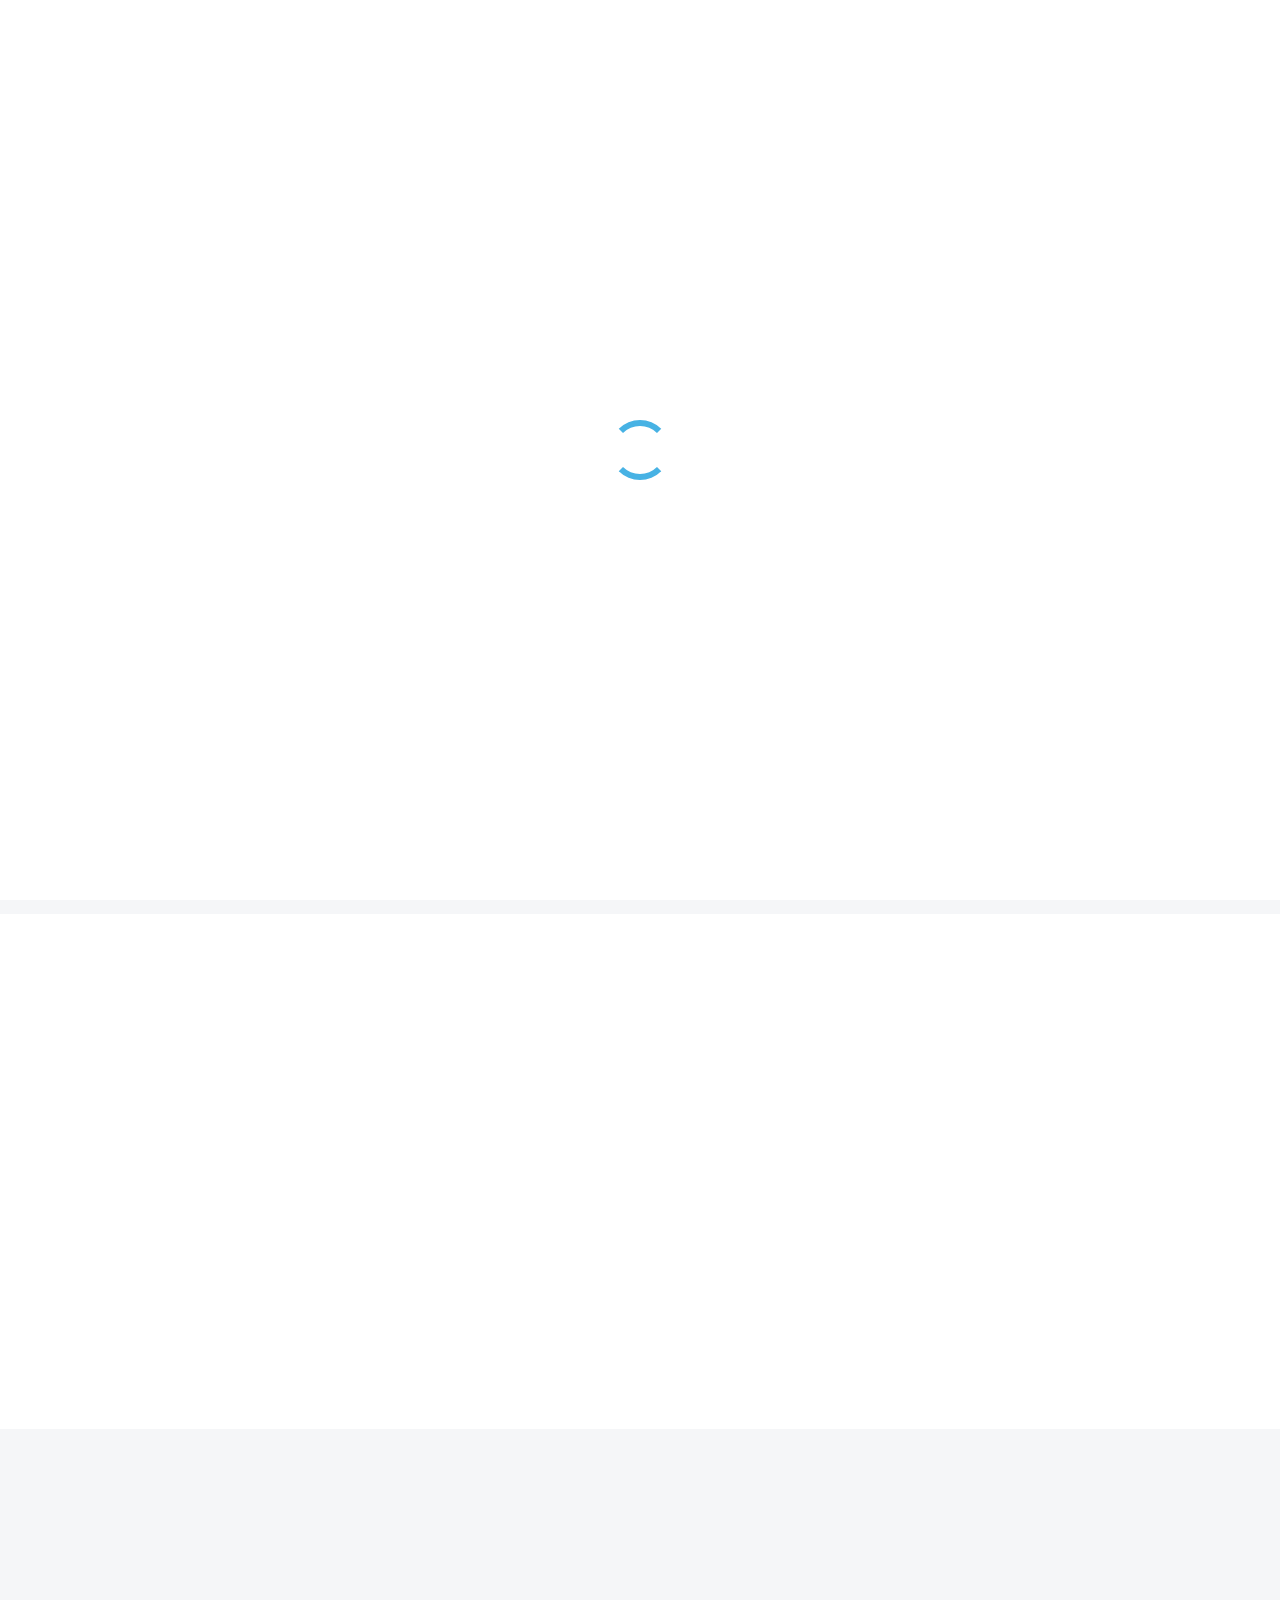
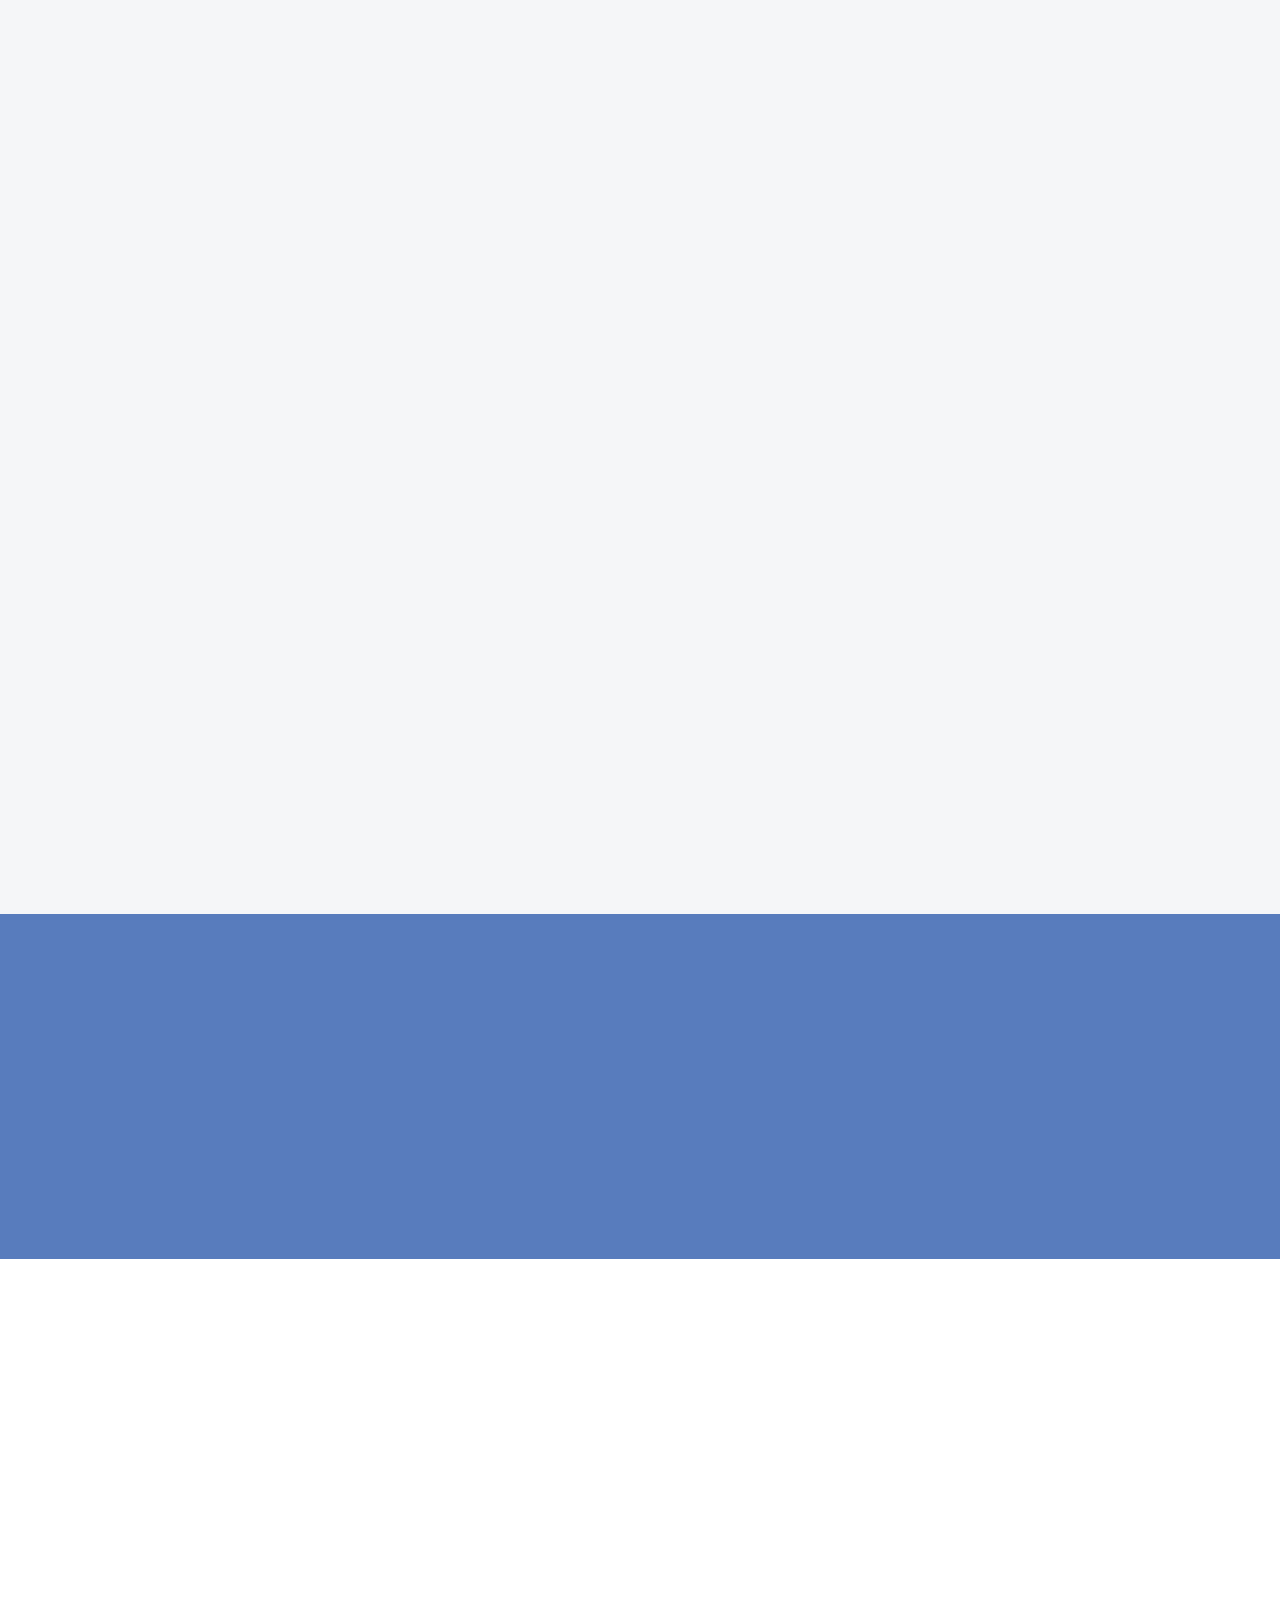
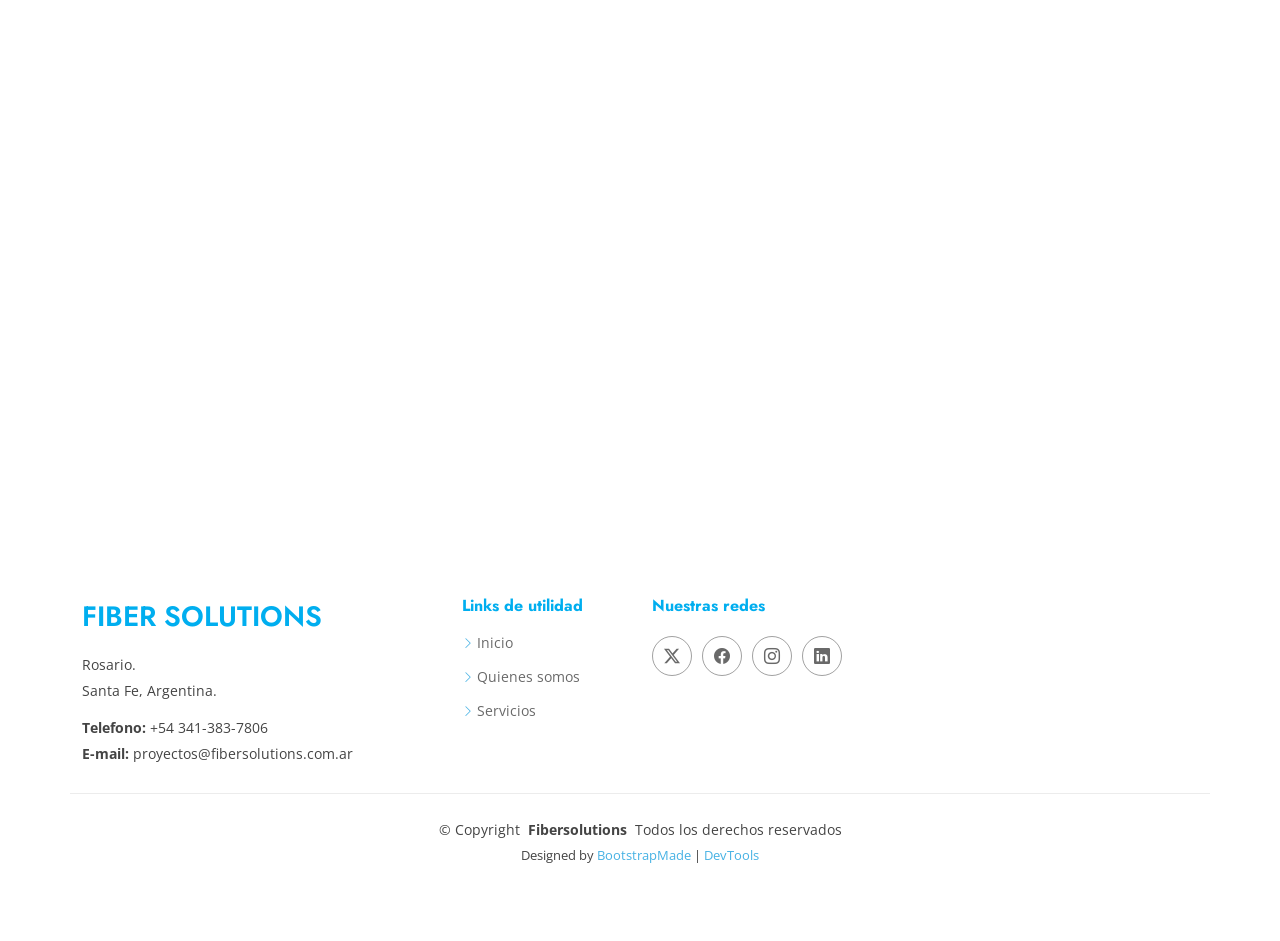
==== Arsha/index.html @ 44e08fc5 "Primer commit: Estructura base y home" ====
<!DOCTYPE html>
<html lang="en">

<head>
  <meta charset="utf-8">
  <meta content="width=device-width, initial-scale=1.0" name="viewport">
  <title>Index - Arsha Bootstrap Template</title>
  <meta name="description" content="">
  <meta name="keywords" content="">

  <!-- Favicons -->
  <link href="assets/img/favicon.png" rel="icon">
  <link href="assets/img/apple-touch-icon.png" rel="apple-touch-icon">

  <!-- Fonts -->
  <link href="https://fonts.googleapis.com" rel="preconnect">
  <link href="https://fonts.gstatic.com" rel="preconnect" crossorigin>
  <link href="https://fonts.googleapis.com/css2?family=Open+Sans:ital,wght@0,300;0,400;0,500;0,600;0,700;0,800;1,300;1,400;1,500;1,600;1,700;1,800&family=Poppins:ital,wght@0,100;0,200;0,300;0,400;0,500;0,600;0,700;0,800;0,900;1,100;1,200;1,300;1,400;1,500;1,600;1,700;1,800;1,900&family=Jost:ital,wght@0,100;0,200;0,300;0,400;0,500;0,600;0,700;0,800;0,900;1,100;1,200;1,300;1,400;1,500;1,600;1,700;1,800;1,900&display=swap" rel="stylesheet">

  <!-- Vendor CSS Files -->
  <link href="assets/vendor/bootstrap/css/bootstrap.min.css" rel="stylesheet">
  <link href="assets/vendor/bootstrap-icons/bootstrap-icons.css" rel="stylesheet">
  <link href="assets/vendor/aos/aos.css" rel="stylesheet">
  <link href="assets/vendor/glightbox/css/glightbox.min.css" rel="stylesheet">
  <link href="assets/vendor/swiper/swiper-bundle.min.css" rel="stylesheet">

  <!-- Main CSS File -->
  <link href="assets/css/main.css" rel="stylesheet">

  <!-- =======================================================
  * Template Name: Arsha
  * Template URL: https://bootstrapmade.com/arsha-free-bootstrap-html-template-corporate/
  * Updated: Feb 22 2025 with Bootstrap v5.3.3
  * Author: BootstrapMade.com
  * License: https://bootstrapmade.com/license/
  ======================================================== -->
</head>

<body class="index-page">

  <header id="header" class="header d-flex align-items-center fixed-top">
    <div class="container-fluid container-xl position-relative d-flex align-items-center">

      <a href="index.html" class="logo d-flex align-items-center me-auto">
        <!-- Uncomment the line below if you also wish to use an image logo -->
        <img src="assets/img/logo.png" alt=""> 
        <h1 class="sitename">Fiber Solutions</h1>
      </a>

      <nav id="navmenu" class="navmenu">
        <ul>
          <li><a href="#hero" class="active">Inicio</a></li>
          <li><a href="#about">Nosotros</a></li>
          <li><a href="#services">Servicios</a></li>
          <li><a href="proyectos.html">Proyectos</a></li>
          <!-- <li><a href="#team">Team</a></li>
          <li><a href="#pricing">Pricing</a></li>
          <li><a href="blog.html">Blog</a></li>
          <li class="dropdown"><a href="#"><span>Dropdown</span> <i class="bi bi-chevron-down toggle-dropdown"></i></a>
            <ul>
              <li><a href="#">Dropdown 1</a></li>
              <li class="dropdown"><a href="#"><span>Deep Dropdown</span> <i class="bi bi-chevron-down toggle-dropdown"></i></a>
                <ul>
                  <li><a href="#">Deep Dropdown 1</a></li>
                  <li><a href="#">Deep Dropdown 2</a></li>
                  <li><a href="#">Deep Dropdown 3</a></li>
                  <li><a href="#">Deep Dropdown 4</a></li>
                  <li><a href="#">Deep Dropdown 5</a></li>
                </ul>
              </li>
              <li><a href="#">Dropdown 2</a></li>
              <li><a href="#">Dropdown 3</a></li>
              <li><a href="#">Dropdown 4</a></li>
            </ul>
          </li> -->
          <!-- <li><a href="#contact">Contacto</a></li> -->
        </ul>
        <i class="mobile-nav-toggle d-xl-none bi bi-list"></i>
      </nav>

      <a class="btn-getstarted" href="#contact">Contacto</a>

    </div>
  </header>

  <main class="main">

    <!-- Hero Section -->
    <section id="hero" class="hero section dark-background">

      <div class="container">
        <div class="row gy-4">
          <div class="col-lg-6 order-2 order-lg-1 d-flex flex-column justify-content-center" data-aos="zoom-out">
            <h1>Especialistas en fibra óptica</h1>
            <p>Soluciones integrales en FTTH</p>
            <div class="d-flex">
              <a href="#about" class="btn-get-started">+Info</a>
              <a href="https://www.youtube.com/watch?v=Y7f98aduVJ8" class="glightbox btn-watch-video d-flex align-items-center"><i class="bi bi-play-circle"></i><span>Watch Video</span></a>
            </div>
          </div>
          <div class="col-lg-6 order-1 order-lg-2 hero-img" data-aos="zoom-out" data-aos-delay="200">
            <img src="assets/img/Diseño sin título (1).png" class="img-fluid animated" alt="">
          </div>
        </div>
      </div>

    </section><!-- /Hero Section -->

    <!-- Clients Section -->
    <section id="clients" class="clients section light-background">

      <div class="container" data-aos="zoom-in">

        <div class="swiper init-swiper">
          <script type="application/json" class="swiper-config">
            {
              "loop": true,
              "speed": 600,
              "autoplay": {
                "delay": 5000
              },
              "slidesPerView": "auto",
              "pagination": {
                "el": ".swiper-pagination",
                "type": "bullets",
                "clickable": true
              },
              "breakpoints": {
                "320": {
                  "slidesPerView": 2,
                  "spaceBetween": 40
                },
                "480": {
                  "slidesPerView": 3,
                  "spaceBetween": 60
                },
                "640": {
                  "slidesPerView": 4,
                  "spaceBetween": 80
                },
                "992": {
                  "slidesPerView": 5,
                  "spaceBetween": 120
                },
                "1200": {
                  "slidesPerView": 6,
                  "spaceBetween": 120
                }
              }
            }
          </script>
          <div class="swiper-wrapper align-items-center">
            <div class="swiper-slide"><img src="assets/img/clients/clients-1.webp" class="img-fluid" alt=""></div>
            <div class="swiper-slide"><img src="assets/img/clients/clients-2.webp" class="img-fluid" alt=""></div>
            <div class="swiper-slide"><img src="assets/img/clients/clients-3.webp" class="img-fluid" alt=""></div>
            <div class="swiper-slide"><img src="assets/img/clients/clients-4.webp" class="img-fluid" alt=""></div>
            <div class="swiper-slide"><img src="assets/img/clients/clients-5.webp" class="img-fluid" alt=""></div>
            <div class="swiper-slide"><img src="assets/img/clients/clients-6.webp" class="img-fluid" alt=""></div>
            <div class="swiper-slide"><img src="assets/img/clients/clients-7.webp" class="img-fluid" alt=""></div>
            <div class="swiper-slide"><img src="assets/img/clients/clients-8.webp" class="img-fluid" alt=""></div>
          </div>
        </div>

      </div>

    </section><!-- /Clients Section -->

    <!-- About Section -->
    <section id="about" class="about section">

      <!-- Section Title -->
      <div class="container section-title" data-aos="fade-up">
        <h2>Nosotros</h2>
      </div><!-- End Section Title -->

      <div class="container">

        <div class="row gy-4">

          <div class="col-lg-6 content" data-aos="fade-up" data-aos-delay="100">
            <p>
             En Fiber Solutions somos especialistas en el despliegue de redes de fibra óptica de última generación. Proveemos y despleguegamos en planta interna como tambien en la externa para lograr una infraestructura de telecomunicaciones  centralizada, escalable y lista para operar. 
            </p>
            <ul>
              <li><i class="bi bi-check2-circle"></i> <span>Entregas con conectividad desde el día cero.</span></li>
              <li><i class="bi bi-check2-circle"></i> <span>Calidad, estetica y compromiso.</span></li>
              <li><i class="bi bi-check2-circle"></i> <span>Sin intervenciones invasivas.</span></li>
            </ul>
          </div>

          <div class="col-lg-6" data-aos="fade-up" data-aos-delay="200">
            <p> Realizamos tendidos de fibra, CTOS, ODF, empalmes de fibra, mediciones  y certificaciones</p>
            <a href="#" class="read-more"><span>Read More</span><i class="bi bi-arrow-right"></i></a>
          </div>

        </div>

      </div>

    </section><!-- /About Section -->

    <!-- Why Us Section -->
    <section id="why-us" class="section why-us light-background" data-builder="section">

      <div class="container-fluid">

        <div class="row gy-4">

          <div class="col-lg-7 d-flex flex-column justify-content-center order-2 order-lg-1">

            <div class="content px-xl-5" data-aos="fade-up" data-aos-delay="100">
              <h3><span>¿Por qué nosotros?</span><strong> ¿Why Us?</strong></h3>
              <p>
                
              </p>
            </div>

            <div class="faq-container px-xl-5" data-aos="fade-up" data-aos-delay="200">

              <div class="faq-item faq-active">

                <h3><span>01</span>Edificios "Smart Ready" desde el día cero.</h3>
                <div class="faq-content">
                  <p>Valorizamos el desarrollo inmobiliario al entregar una infraestructura lista para una conexión  simétrica de alta velocidad. Entregamos la propiedad lista para operar, evitando que la conexión con los proveedores de internet no sea invasiva para el mobiliario.</p>
                </div>
                <i class="faq-toggle bi bi-chevron-right"></i>
              </div><!-- End Faq item-->

              <div class="faq-item">
                <h3><span>02</span> Integridad estructural y despliegue limpio.</h3>
                <div class="faq-content">
                  <p>Protegemos la inversión de su obra entregando una red de fibra óptima y sin cables expuestos. Centralizamos la conectividad para que cada sector, lote o unidad reciba servicio de alta velocidad sin tener que sacrificar la estética ni la seguridad del entorno con tendidos precarios.</p>
                </div>
                <i class="faq-toggle bi bi-chevron-right"></i>
              </div><!-- End Faq item-->

              <div class="faq-item">
                <h3><span>03</span> Certificación técnica</h3>
                <div class="faq-content">
                  <p>Entregamos la red validada. Realizamos la lecturas con OTDR y medidores de potencia óptica en cada puerto para garantizar el correcto funcionamiento. Entregamos carpeta técnica con valores y esquema de red.</p>
                </div>
                <i class="faq-toggle bi bi-chevron-right"></i>
              </div><!-- End Faq item-->

            </div>

          </div>

          <div class="col-lg-5 order-1 order-lg-2 why-us-img">
            <img src="assets/img/logo.png" class="img-fluid animated" alt="" data-aos="zoom-out" data-aos-delay="200">
          </div>
        </div>

      </div>

    </section>

    
    <!-- <section id="skills" class="skills section">

      <div class="container" data-aos="fade-up" data-aos-delay="100">

        <div class="row">

          <div class="col-lg-6 d-flex align-items-center">
            <img src="assets/img/illustration/illustration-10.webp" class="img-fluid" alt="">
          </div>

          <div class="col-lg-6 pt-4 pt-lg-0 content">

            <h3>Voluptatem dignissimos provident quasi corporis voluptas</h3>
            <p class="fst-italic">
              Lorem ipsum dolor sit amet, consectetur adipiscing elit, sed do eiusmod tempor incididunt ut labore et dolore magna aliqua.
            </p>

            <div class="skills-content skills-animation">

              <div class="progress">
                <span class="skill"><span>HTML</span> <i class="val">100%</i></span>
                <div class="progress-bar-wrap">
                  <div class="progress-bar" role="progressbar" aria-valuenow="100" aria-valuemin="0" aria-valuemax="100"></div>
                </div>
              </div>

              <div class="progress">
                <span class="skill"><span>CSS</span> <i class="val">90%</i></span>
                <div class="progress-bar-wrap">
                  <div class="progress-bar" role="progressbar" aria-valuenow="90" aria-valuemin="0" aria-valuemax="100"></div>
                </div>
              </div>

              <div class="progress">
                <span class="skill"><span>JavaScript</span> <i class="val">75%</i></span>
                <div class="progress-bar-wrap">
                  <div class="progress-bar" role="progressbar" aria-valuenow="75" aria-valuemin="0" aria-valuemax="100"></div>
                </div>
              </div>

              <div class="progress">
                <span class="skill"><span>Photoshop</span> <i class="val">55%</i></span>
                <div class="progress-bar-wrap">
                  <div class="progress-bar" role="progressbar" aria-valuenow="55" aria-valuemin="0" aria-valuemax="100"></div>
                </div>
              </div> 

            </div>

          </div>
        </div>

      </div>

    </section>/Skills Section -->

    <!-- Services Section -->
    <section id="services" class="services section light-background">

      <!-- Section Title -->
      <div class="container section-title" data-aos="fade-up">
        <h2>Servicios</h2>
        <p>Soluciones integrales de conectividad y redes ópticas para proyectos residenciales, corporativos e industriales.</p>
      </div><!-- End Section Title -->

      <div class="container">

        <div class="row gy-4">

          <div class="col-xl-3 col-md-6 d-flex" data-aos="fade-up" data-aos-delay="100">
            <div class="service-item position-relative">
              <div class="icon"><i class="bi bi-activity icon"></i></div>
              <h4><a href="" class="stretched-link">Despliegue FTTH Interno</a></h4>
              <p> Tendido de fibra con cables FO, monomodo o multimodo.</p>
            </div>
          </div><!-- End Service Item -->

          <div class="col-xl-3 col-md-6 d-flex" data-aos="fade-up" data-aos-delay="200">
            <div class="service-item position-relative">
              <div class="icon"><i class="bi bi-bounding-box-circles icon"></i></div>
              <h4><a href="" class="stretched-link">Montaje de Infraestructura</a></h4>
              <p> Provisión  de racks y ODF para una gestión estética y centralizada.</p>
            </div>
          </div><!-- End Service Item -->

          <div class="col-xl-3 col-md-6 d-flex" data-aos="fade-up" data-aos-delay="300">
            <div class="service-item position-relative">
              <div class="icon"><i class="bi bi-calendar4-week icon"></i></div>
              <h4><a href="" class="stretched-link">Consultoría Estratégica</a></h4>
              <p> Asesoría personalizada en fibra óptica para evitar sobrecostos y optimizar la inversión según cada proyecto.</p>
            </div>
          </div><!-- End Service Item -->

          <div class="col-xl-3 col-md-6 d-flex" data-aos="fade-up" data-aos-delay="400">
            <div class="service-item position-relative">
              <div class="icon"><i class="bi bi-broadcast icon"></i></div>
              <h4><a href="" class="stretched-link">Despliegue FO externo</a></h4>
              <p>Tendidos de fibra externos, colocacion de herrajes, intervensiones subterraneas</p>
            </div>
          </div><!-- End Service Item -->

        </div>

      </div>

    </section> 
    <!-- Work Process Section -->

    <!-- <section id="work-process" class="work-process section">

      
       <div class="container section-title" data-aos="fade-up">
        <h2>Work Process</h2>
        <p>Necessitatibus eius consequatur ex aliquid fuga eum quidem sint consectetur velit</p>
      </div>
      
      <div class="container" data-aos="fade-up" data-aos-delay="100">

        <div class="row gy-5">

          <div class="col-lg-4" data-aos="fade-up" data-aos-delay="200">
            <div class="steps-item">
              <div class="steps-image">
                <img src="assets/img/steps/steps-1.webp" alt="Step 1" class="img-fluid" loading="lazy">
              </div>
              <div class="steps-content">
                <div class="steps-number">01</div>
                <h3>Research &amp; Analysis</h3>
                <p>Nemo enim ipsam voluptatem quia voluptas sit aspernatur aut odit aut fugit, sed quia consequuntur magni dolores eos qui ratione.</p>
                <div class="steps-features">
                  <div class="feature-item">
                    <i class="bi bi-check-circle"></i>
                    <span>Market Research</span>
                  </div>
                  <div class="feature-item">
                    <i class="bi bi-check-circle"></i>
                    <span>Data Analysis</span>
                  </div>
                  <div class="feature-item">
                    <i class="bi bi-check-circle"></i>
                    <span>User Feedback</span>
                  </div>
                </div>
              </div>
            </div>
          </div>

          <div class="col-lg-4" data-aos="fade-up" data-aos-delay="300">
            <div class="steps-item">
              <div class="steps-image">
                <img src="assets/img/steps/steps-2.webp" alt="Step 2" class="img-fluid" loading="lazy">
              </div>
              <div class="steps-content">
                <div class="steps-number">02</div>
                <h3>Design &amp; Planning</h3>
                <p>Ut enim ad minima veniam, quis nostrum exercitationem ullam corporis suscipit laboriosam, nisi ut aliquid ex ea commodi consequatur.</p>
                <div class="steps-features">
                  <div class="feature-item">
                    <i class="bi bi-check-circle"></i>
                    <span>Wireframing</span>
                  </div>
                  <div class="feature-item">
                    <i class="bi bi-check-circle"></i>
                    <span>UI/UX Design</span>
                  </div>
                  <div class="feature-item">
                    <i class="bi bi-check-circle"></i>
                    <span>Prototyping</span>
                  </div>
                </div>
              </div>
            </div>
          </div>

          <div class="col-lg-4" data-aos="fade-up" data-aos-delay="400">
            <div class="steps-item">
              <div class="steps-image">
                <img src="assets/img/steps/steps-3.webp" alt="Step 3" class="img-fluid" loading="lazy">
              </div>
              <div class="steps-content">
                <div class="steps-number">03</div>
                <h3>Development &amp; Launch</h3>
                <p>Et harum quidem rerum facilis est et expedita distinctio. Nam libero tempore, cum soluta nobis est eligendi optio cumque nihil.</p>
                <div class="steps-features">
                  <div class="feature-item">
                    <i class="bi bi-check-circle"></i>
                    <span>Development</span>
                  </div>
                  <div class="feature-item">
                    <i class="bi bi-check-circle"></i>
                    <span>Testing</span>
                  </div>
                  <div class="feature-item">
                    <i class="bi bi-check-circle"></i>
                    <span>Deployment</span>
                  </div>
                </div>
              </div>
            </div>
          </div>

        </div>

      </div>

    </section>  -->
 
    <!-- Call To Action Section -->
    <section id="call-to-action" class="call-to-action section dark-background">

      <img src="assets/img/bg/bg-8.webp" alt="">

      <div class="container">

        <div class="row" data-aos="zoom-in" data-aos-delay="100">
          <div class="col-xl-9 text-center text-xl-start">
            <h3>Call To Action</h3>
            <p>Duis aute irure dolor in reprehenderit in voluptate velit esse cillum dolore eu fugiat nulla pariatur. Excepteur sint occaecat cupidatat non proident, sunt in culpa qui officia deserunt mollit anim id est laborum.</p>
          </div>
          <div class="col-xl-3 cta-btn-container text-center">
            <a class="cta-btn align-middle" href="#">Call To Action</a>
          </div>
        </div>

      </div>

    </section><!-- /Call To Action Section -->

    <!-- Team Section 
    <section id="team" class="team section">

      
      <div class="container section-title" data-aos="fade-up">
        <h2>Team</h2>
        <p>Necessitatibus eius consequatur ex aliquid fuga eum quidem sint consectetur velit</p>
      </div>

      <div class="container">

        <div class="row gy-4">

          <div class="col-lg-6" data-aos="fade-up" data-aos-delay="100">
            <div class="team-member d-flex align-items-start">
              <div class="pic"><img src="assets/img/person/person-m-7.webp" class="img-fluid" alt=""></div>
              <div class="member-info">
                <h4>Walter White</h4>
                <span>Chief Executive Officer</span>
                <p>Explicabo voluptatem mollitia et repellat qui dolorum quasi</p>
                <div class="social">
                  <a href=""><i class="bi bi-twitter-x"></i></a>
                  <a href=""><i class="bi bi-facebook"></i></a>
                  <a href=""><i class="bi bi-instagram"></i></a>
                  <a href=""> <i class="bi bi-linkedin"></i> </a>
                </div>
              </div>
            </div>
          </div>

          <div class="col-lg-6" data-aos="fade-up" data-aos-delay="200">
            <div class="team-member d-flex align-items-start">
              <div class="pic"><img src="assets/img/person/person-f-8.webp" class="img-fluid" alt=""></div>
              <div class="member-info">
                <h4>Sarah Jhonson</h4>
                <span>Product Manager</span>
                <p>Aut maiores voluptates amet et quis praesentium qui senda para</p>
                <div class="social">
                  <a href=""><i class="bi bi-twitter-x"></i></a>
                  <a href=""><i class="bi bi-facebook"></i></a>
                  <a href=""><i class="bi bi-instagram"></i></a>
                  <a href=""> <i class="bi bi-linkedin"></i> </a>
                </div>
              </div>
            </div>
          </div>

          <div class="col-lg-6" data-aos="fade-up" data-aos-delay="300">
            <div class="team-member d-flex align-items-start">
              <div class="pic"><img src="assets/img/person/person-m-6.webp" class="img-fluid" alt=""></div>
              <div class="member-info">
                <h4>William Anderson</h4>
                <span>CTO</span>
                <p>Quisquam facilis cum velit laborum corrupti fuga rerum quia</p>
                <div class="social">
                  <a href=""><i class="bi bi-twitter-x"></i></a>
                  <a href=""><i class="bi bi-facebook"></i></a>
                  <a href=""><i class="bi bi-instagram"></i></a>
                  <a href=""> <i class="bi bi-linkedin"></i> </a>
                </div>
              </div>
            </div>
          </div>

          <div class="col-lg-6" data-aos="fade-up" data-aos-delay="400">
            <div class="team-member d-flex align-items-start">
              <div class="pic"><img src="assets/img/person/person-f-4.webp" class="img-fluid" alt=""></div>
              <div class="member-info">
                <h4>Amanda Jepson</h4>
                <span>Accountant</span>
                <p>Dolorum tempora officiis odit laborum officiis et et accusamus</p>
                <div class="social">
                  <a href=""><i class="bi bi-twitter-x"></i></a>
                  <a href=""><i class="bi bi-facebook"></i></a>
                  <a href=""><i class="bi bi-instagram"></i></a>
                  <a href=""> <i class="bi bi-linkedin"></i> </a>
                </div>
              </div>
            </div>
          </div>

        </div>

      </div>

    </section>  -->

   
    <!-- <section id="pricing" class="pricing section light-background">

      
      <div class="container section-title" data-aos="fade-up">
        <h2>Pricing</h2>
        <p>Necessitatibus eius consequatur ex aliquid fuga eum quidem sint consectetur velit</p>
      </div>

      <div class="container">

        <div class="row gy-4">

          <div class="col-lg-4" data-aos="zoom-in" data-aos-delay="100">
            <div class="pricing-item">
              <h3>Free Plan</h3>
              <h4><sup>$</sup>0<span> / month</span></h4>
              <ul>
                <li><i class="bi bi-check"></i> <span>Quam adipiscing vitae proin</span></li>
                <li><i class="bi bi-check"></i> <span>Nec feugiat nisl pretium</span></li>
                <li><i class="bi bi-check"></i> <span>Nulla at volutpat diam uteera</span></li>
                <li class="na"><i class="bi bi-x"></i> <span>Pharetra massa massa ultricies</span></li>
                <li class="na"><i class="bi bi-x"></i> <span>Massa ultricies mi quis hendrerit</span></li>
              </ul>
              <a href="#" class="buy-btn">Buy Now</a>
            </div>
          </div>

          <div class="col-lg-4" data-aos="zoom-in" data-aos-delay="200">
            <div class="pricing-item featured">
              <h3>Business Plan</h3>
              <h4><sup>$</sup>29<span> / month</span></h4>
              <ul>
                <li><i class="bi bi-check"></i> <span>Quam adipiscing vitae proin</span></li>
                <li><i class="bi bi-check"></i> <span>Nec feugiat nisl pretium</span></li>
                <li><i class="bi bi-check"></i> <span>Nulla at volutpat diam uteera</span></li>
                <li><i class="bi bi-check"></i> <span>Pharetra massa massa ultricies</span></li>
                <li><i class="bi bi-check"></i> <span>Massa ultricies mi quis hendrerit</span></li>
              </ul>
              <a href="#" class="buy-btn">Buy Now</a>
            </div>
          </div>

          <div class="col-lg-4" data-aos="zoom-in" data-aos-delay="300">
            <div class="pricing-item">
              <h3>Developer Plan</h3>
              <h4><sup>$</sup>49<span> / month</span></h4>
              <ul>
                <li><i class="bi bi-check"></i> <span>Quam adipiscing vitae proin</span></li>
                <li><i class="bi bi-check"></i> <span>Nec feugiat nisl pretium</span></li>
                <li><i class="bi bi-check"></i> <span>Nulla at volutpat diam uteera</span></li>
                <li><i class="bi bi-check"></i> <span>Pharetra massa massa ultricies</span></li>
                <li><i class="bi bi-check"></i> <span>Massa ultricies mi quis hendrerit</span></li>
              </ul>
              <a href="#" class="buy-btn">Buy Now</a>
            </div>
          </div><
        </div>

      </div>

    </section> -->

    
    <!-- <section id="testimonials" class="testimonials section">

     
      <div class="container section-title" data-aos="fade-up">
        <h2>Testimonials</h2>
        <p>Necessitatibus eius consequatur ex aliquid fuga eum quidem sint consectetur velit</p>
      </div>

      <div class="container" data-aos="fade-up" data-aos-delay="100">

        <div class="swiper init-swiper">
          <script type="application/json" class="swiper-config">
            {
              "loop": true,
              "speed": 600,
              "autoplay": {
                "delay": 5000
              },
              "slidesPerView": "auto",
              "pagination": {
                "el": ".swiper-pagination",
                "type": "bullets",
                "clickable": true
              }
            }
          </script>
          <div class="swiper-wrapper">

            <div class="swiper-slide">
              <div class="testimonial-item">
                <img src="assets/img/person/person-m-9.webp" class="testimonial-img" alt="">
                <h3>Saul Goodman</h3>
                <h4>Ceo &amp; Founder</h4>
                <div class="stars">
                  <i class="bi bi-star-fill"></i><i class="bi bi-star-fill"></i><i class="bi bi-star-fill"></i><i class="bi bi-star-fill"></i><i class="bi bi-star-fill"></i>
                </div>
                <p>
                  <i class="bi bi-quote quote-icon-left"></i>
                  <span>Proin iaculis purus consequat sem cure digni ssim donec porttitora entum suscipit rhoncus. Accusantium quam, ultricies eget id, aliquam eget nibh et. Maecen aliquam, risus at semper.</span>
                  <i class="bi bi-quote quote-icon-right"></i>
                </p>
              </div>
            </div>

            <div class="swiper-slide">
              <div class="testimonial-item">
                <img src="assets/img/person/person-f-5.webp" class="testimonial-img" alt="">
                <h3>Sara Wilsson</h3>
                <h4>Designer</h4>
                <div class="stars">
                  <i class="bi bi-star-fill"></i><i class="bi bi-star-fill"></i><i class="bi bi-star-fill"></i><i class="bi bi-star-fill"></i><i class="bi bi-star-fill"></i>
                </div>
                <p>
                  <i class="bi bi-quote quote-icon-left"></i>
                  <span>Export tempor illum tamen malis malis eram quae irure esse labore quem cillum quid cillum eram malis quorum velit fore eram velit sunt aliqua noster fugiat irure amet legam anim culpa.</span>
                  <i class="bi bi-quote quote-icon-right"></i>
                </p>
              </div>
            </div>

            <div class="swiper-slide">
              <div class="testimonial-item">
                <img src="assets/img/person/person-f-12.webp" class="testimonial-img" alt="">
                <h3>Jena Karlis</h3>
                <h4>Store Owner</h4>
                <div class="stars">
                  <i class="bi bi-star-fill"></i><i class="bi bi-star-fill"></i><i class="bi bi-star-fill"></i><i class="bi bi-star-fill"></i><i class="bi bi-star-fill"></i>
                </div>
                <p>
                  <i class="bi bi-quote quote-icon-left"></i>
                  <span>Enim nisi quem export duis labore cillum quae magna enim sint quorum nulla quem veniam duis minim tempor labore quem eram duis noster aute amet eram fore quis sint minim.</span>
                  <i class="bi bi-quote quote-icon-right"></i>
                </p>
              </div>
            </div>

            <div class="swiper-slide">
              <div class="testimonial-item">
                <img src="assets/img/person/person-m-12.webp" class="testimonial-img" alt="">
                <h3>Matt Brandon</h3>
                <h4>Freelancer</h4>
                <div class="stars">
                  <i class="bi bi-star-fill"></i><i class="bi bi-star-fill"></i><i class="bi bi-star-fill"></i><i class="bi bi-star-fill"></i><i class="bi bi-star-fill"></i>
                </div>
                <p>
                  <i class="bi bi-quote quote-icon-left"></i>
                  <span>Fugiat enim eram quae cillum dolore dolor amet nulla culpa multos export minim fugiat minim velit minim dolor enim duis veniam ipsum anim magna sunt elit fore quem dolore labore illum veniam.</span>
                  <i class="bi bi-quote quote-icon-right"></i>
                </p>
              </div>
            </div>

            <div class="swiper-slide">
              <div class="testimonial-item">
                <img src="assets/img/person/person-m-13.webp" class="testimonial-img" alt="">
                <h3>John Larson</h3>
                <h4>Entrepreneur</h4>
                <div class="stars">
                  <i class="bi bi-star-fill"></i><i class="bi bi-star-fill"></i><i class="bi bi-star-fill"></i><i class="bi bi-star-fill"></i><i class="bi bi-star-fill"></i>
                </div>
                <p>
                  <i class="bi bi-quote quote-icon-left"></i>
                  <span>Quis quorum aliqua sint quem legam fore sunt eram irure aliqua veniam tempor noster veniam enim culpa labore duis sunt culpa nulla illum cillum fugiat legam esse veniam culpa fore nisi cillum quid.</span>
                  <i class="bi bi-quote quote-icon-right"></i>
                </p>
              </div>
            </div>

          </div>
          <div class="swiper-pagination"></div>
        </div>

      </div>

    </section> -->

    
    <!-- <section id="faq-2" class="faq-2 section light-background">

     
      <div class="container section-title" data-aos="fade-up">
        <h2>Frequently Asked Questions</h2>
        <p>Magnam dolores commodi suscipit. Necessitatibus eius consequatur ex aliquid fuga eum quidem. Sit sint consectetur velit. Quisquam quos quisquam cupiditate. Et nemo qui impedit suscipit alias ea. Quia fugiat sit in iste officiis commodi quidem hic quas.</p>
      </div>

      <div class="container">

        <div class="row justify-content-center">

          <div class="col-lg-10">

            <div class="faq-container">

              <div class="faq-item faq-active" data-aos="fade-up" data-aos-delay="200">
                <i class="faq-icon bi bi-question-circle"></i>
                <h3>Non consectetur a erat nam at lectus urna duis?</h3>
                <div class="faq-content">
                  <p>Feugiat pretium nibh ipsum consequat. Tempus iaculis urna id volutpat lacus laoreet non curabitur gravida. Venenatis lectus magna fringilla urna porttitor rhoncus dolor purus non.</p>
                </div>
                <i class="faq-toggle bi bi-chevron-right"></i>
              </div>

              <div class="faq-item" data-aos="fade-up" data-aos-delay="300">
                <i class="faq-icon bi bi-question-circle"></i>
                <h3>Feugiat scelerisque varius morbi enim nunc faucibus a pellentesque?</h3>
                <div class="faq-content">
                  <p>Dolor sit amet consectetur adipiscing elit pellentesque habitant morbi. Id interdum velit laoreet id donec ultrices. Fringilla phasellus faucibus scelerisque eleifend donec pretium. Est pellentesque elit ullamcorper dignissim. Mauris ultrices eros in cursus turpis massa tincidunt dui.</p>
                </div>
                <i class="faq-toggle bi bi-chevron-right"></i>
              </div>

              <div class="faq-item" data-aos="fade-up" data-aos-delay="400">
                <i class="faq-icon bi bi-question-circle"></i>
                <h3>Dolor sit amet consectetur adipiscing elit pellentesque?</h3>
                <div class="faq-content">
                  <p>Eleifend mi in nulla posuere sollicitudin aliquam ultrices sagittis orci. Faucibus pulvinar elementum integer enim. Sem nulla pharetra diam sit amet nisl suscipit. Rutrum tellus pellentesque eu tincidunt. Lectus urna duis convallis convallis tellus. Urna molestie at elementum eu facilisis sed odio morbi quis</p>
                </div>
                <i class="faq-toggle bi bi-chevron-right"></i>
              </div>

              <div class="faq-item" data-aos="fade-up" data-aos-delay="500">
                <i class="faq-icon bi bi-question-circle"></i>
                <h3>Ac odio tempor orci dapibus. Aliquam eleifend mi in nulla?</h3>
                <div class="faq-content">
                  <p>Dolor sit amet consectetur adipiscing elit pellentesque habitant morbi. Id interdum velit laoreet id donec ultrices. Fringilla phasellus faucibus scelerisque eleifend donec pretium. Est pellentesque elit ullamcorper dignissim. Mauris ultrices eros in cursus turpis massa tincidunt dui.</p>
                </div>
                <i class="faq-toggle bi bi-chevron-right"></i>
              </div>

              <div class="faq-item" data-aos="fade-up" data-aos-delay="600">
                <i class="faq-icon bi bi-question-circle"></i>
                <h3>Tempus quam pellentesque nec nam aliquam sem et tortor consequat?</h3>
                <div class="faq-content">
                  <p>Molestie a iaculis at erat pellentesque adipiscing commodo. Dignissim suspendisse in est ante in. Nunc vel risus commodo viverra maecenas accumsan. Sit amet nisl suscipit adipiscing bibendum est. Purus gravida quis blandit turpis cursus in</p>
                </div>
                <i class="faq-toggle bi bi-chevron-right"></i>
              </div>

            </div>

          </div>

        </div>

      </div>

    </section> -->

   
    <!-- <section id="subscribe" class="subscribe section">
      <div class="container" data-aos="fade-up" data-aos-delay="100">
        <div class="row gy-4 justify-content-between align-items-center">
          <div class="col-lg-6">
            <div class="cta-content" data-aos="fade-up" data-aos-delay="200">
              <h2>Subscribe to our newsletter</h2>
              <p>Proin eget tortor risus. Mauris blandit aliquet elit, eget tincidunt nibh pulvinar a. Curabitur aliquet quam id dui posuere blandit.</p>
              <form action="forms/newsletter.php" method="post" class="php-email-form cta-form" data-aos="fade-up" data-aos-delay="300">
                <div class="input-group mb-3">
                  <input type="email" class="form-control" placeholder="Email address..." aria-label="Email address" aria-describedby="button-subscribe">
                  <button class="btn btn-primary" type="submit" id="button-subscribe">Subscribe</button>
                </div>
                <div class="loading">Loading</div>
                <div class="error-message"></div>
                <div class="sent-message">Your subscription request has been sent. Thank you!</div>
              </form>
            </div>
          </div>
          <div class="col-lg-4">
            <div class="cta-image" data-aos="zoom-out" data-aos-delay="200">
              <img src="assets/img/cta/cta-1.webp" alt="" class="img-fluid">
            </div>
          </div>
        </div>
      </div>
    </section>  -->

    
    <!-- <section id="recent-blog-postst" class="recent-blog-postst section light-background">

      
      <div class="container section-title" data-aos="fade-up">
        <h2>Recent Blog Posts</h2>
        <p>Necessitatibus eius consequatur ex aliquid fuga eum quidem sint consectetur velit</p>
      </div>

      <div class="container">

        <div class="row gy-5">

          <div class="col-xl-4 col-md-6">
            <div class="post-item position-relative h-100" data-aos="fade-up" data-aos-delay="100">

              <div class="post-img position-relative overflow-hidden">
                <img src="assets/img/blog/blog-post-1.webp" class="img-fluid" alt="">
                <span class="post-date">December 12</span>
              </div>

              <div class="post-content d-flex flex-column">

                <h3 class="post-title">Eum ad dolor et. Autem aut fugiat debitis</h3>

                <div class="meta d-flex align-items-center">
                  <div class="d-flex align-items-center">
                    <i class="bi bi-person"></i> <span class="ps-2">Julia Parker</span>
                  </div>
                  <span class="px-3 text-black-50">/</span>
                  <div class="d-flex align-items-center">
                    <i class="bi bi-folder2"></i> <span class="ps-2">Politics</span>
                  </div>
                </div>

                <hr>

                <a href="blog-details.html" class="readmore stretched-link"><span>Read More</span><i class="bi bi-arrow-right"></i></a>

              </div>

            </div>
          </div>

          <div class="col-xl-4 col-md-6">
            <div class="post-item position-relative h-100" data-aos="fade-up" data-aos-delay="200">

              <div class="post-img position-relative overflow-hidden">
                <img src="assets/img/blog/blog-post-2.webp" class="img-fluid" alt="">
                <span class="post-date">July 17</span>
              </div>

              <div class="post-content d-flex flex-column">

                <h3 class="post-title">Et repellendus molestiae qui est sed omnis</h3>

                <div class="meta d-flex align-items-center">
                  <div class="d-flex align-items-center">
                    <i class="bi bi-person"></i> <span class="ps-2">Mario Douglas</span>
                  </div>
                  <span class="px-3 text-black-50">/</span>
                  <div class="d-flex align-items-center">
                    <i class="bi bi-folder2"></i> <span class="ps-2">Sports</span>
                  </div>
                </div>

                <hr>

                <a href="blog-details.html" class="readmore stretched-link"><span>Read More</span><i class="bi bi-arrow-right"></i></a>

              </div>

            </div>
          </div>

          <div class="col-xl-4 col-md-6" data-aos="fade-up" data-aos-delay="300">
            <div class="post-item position-relative h-100">

              <div class="post-img position-relative overflow-hidden">
                <img src="assets/img/blog/blog-post-3.webp" class="img-fluid" alt="">
                <span class="post-date">September 05</span>
              </div>

              <div class="post-content d-flex flex-column">

                <h3 class="post-title">Quia assumenda est et veritati tirana ploder</h3>

                <div class="meta d-flex align-items-center">
                  <div class="d-flex align-items-center">
                    <i class="bi bi-person"></i> <span class="ps-2">Lisa Hunter</span>
                  </div>
                  <span class="px-3 text-black-50">/</span>
                  <div class="d-flex align-items-center">
                    <i class="bi bi-folder2"></i> <span class="ps-2">Economics</span>
                  </div>
                </div>

                <hr>

                <a href="blog-details.html" class="readmore stretched-link"><span>Read More</span><i class="bi bi-arrow-right"></i></a>

              </div>

            </div>
          </div>

        </div>

      </div>

    </section> -->

    <!-- Contacto -->
    <section id="contact" class="contact section">

      <!-- Section Title -->
      <div class="container section-title" data-aos="fade-up">
        <h2>Contacto</h2>
        <p>Dejanos tu consulta</p>
      </div><!-- End Section Title -->

      <div class="container" data-aos="fade-up" data-aos-delay="100">

        <div class="row gy-4">

          <div class="col-lg-5">

            <div class="info-wrap">
              <div class="info-item d-flex" data-aos="fade-up" data-aos-delay="200">
                <i class="bi bi-geo-alt flex-shrink-0"></i>
                <div>
                  <h3>Ubicación</h3>
                  <p>Rosario, Santa Fe, Argentina</p>
                </div>
              </div><!-- End Info Item -->

              <div class="info-item d-flex" data-aos="fade-up" data-aos-delay="300">
                <i class="bi bi-telephone flex-shrink-0"></i>
                <div>
                  <h3>Telefono</h3>
                  <p>+54 341-3837806</p>
                </div>
              </div><!-- End Info Item -->

              <div class="info-item d-flex" data-aos="fade-up" data-aos-delay="400">
                <i class="bi bi-envelope flex-shrink-0"></i>
                <div>
                  <h3>E-mail</h3>
                  <p>proyectos@fibersolutions.com.ar</p>
                </div>
              </div><!-- End Info Item -->

              <iframe src="https://maps.google.com/maps?q=Rosario,Santa+Fe,Argentina&t=&z=13&ie=UTF8&iwloc=&output=embed" frameborder="0" style="border:0; width: 100%; height: 270px;" allowfullscreen="" loading="lazy" referrerpolicy="no-referrer-when-downgrade"></iframe>
            </div>
          </div>

          <div class="col-lg-7">
            <form action="forms/contact.php" method="post" class="php-email-form" data-aos="fade-up" data-aos-delay="200">
              <div class="row gy-4">

                <div class="col-md-6">
                  <label for="name-field" class="pb-2">Nombre</label>
                  <input type="text" name="name" id="name-field" class="form-control" required="">
                </div>

                <div class="col-md-6">
                  <label for="email-field" class="pb-2">E-mail de contacto</label>
                  <input type="email" class="form-control" name="email" id="email-field" required="">
                </div>

                <div class="col-md-12">
                  <label for="subject-field" class="pb-2">Asunto</label>
                  <input type="text" class="form-control" name="subject" id="subject-field" required="">
                </div>

                <div class="col-md-12">
                  <label for="message-field" class="pb-2">Consulta</label>
                  <textarea class="form-control" name="message" rows="10" id="message-field" required=""></textarea>
                </div>

                <div class="col-md-12 text-center">
                  <div class="loading">Espere...</div>
                  <div class="error-message"></div>
                  <div class="sent-message">!Su mensaje a sido enviado con exito! !Gracias!</div>

                  <button type="submit">Enviar</button>
                </div>

              </div>
            </form>
          </div><!-- End Contact Form -->

        </div>

      </div>

    </section><!-- /Contact Section -->

  </main>

  <footer id="footer" class="footer">

    <!-- <div class="footer-newsletter">
      <div class="container">
        <div class="row justify-content-center text-center">
          <div class="col-lg-6">
            <h4>Join Our Newsletter</h4>
            <p>Subscribe to our newsletter and receive the latest news about our products and services!</p>
            <form action="forms/newsletter.php" method="post" class="php-email-form">
              <div class="newsletter-form"><input type="email" name="email"><input type="submit" value="Subscribe"></div>
              <div class="loading">Loading</div>
              <div class="error-message"></div>
              <div class="sent-message">Your subscription request has been sent. Thank you!</div>
            </form>
          </div>
        </div>
      </div>
    </div> -->

    <div class="container footer-top">
      <div class="row gy-4">
        <div class="col-lg-4 col-md-6 footer-about">
          <a href="index.html" class="d-flex align-items-center">
            <span class="sitename">Fiber Solutions</span>
          </a>
          <div class="footer-contact pt-3">
            <p>Rosario.</p>
            <p>Santa Fe, Argentina.</p>
            <p class="mt-3"><strong>Telefono:</strong> <span>+54 341-383-7806</span></p>
            <p><strong>E-mail:</strong> <span>proyectos@fibersolutions.com.ar</span></p>
          </div>
        </div>

        <div class="col-lg-2 col-md-3 footer-links">
          <h4>Links de utilidad</h4>
          <ul>
            <li><i class="bi bi-chevron-right"></i> <a href="#hero">Inicio</a></li>
            <li><i class="bi bi-chevron-right"></i> <a href="#">Quienes somos</a></li>
            <li><i class="bi bi-chevron-right"></i> <a href="#">Servicios</a></li>
            <!-- <li><i class="bi bi-chevron-right"></i> <a href="#">Terms of service</a></li> -->
          </ul>
        </div>

        <!-- <div class="col-lg-2 col-md-3 footer-links">
          <h4>Our Services</h4>
          <ul>
            <li><i class="bi bi-chevron-right"></i> <a href="#">Web Design</a></li>
            <li><i class="bi bi-chevron-right"></i> <a href="#">Web Development</a></li>
            <li><i class="bi bi-chevron-right"></i> <a href="#">Product Management</a></li>
            <li><i class="bi bi-chevron-right"></i> <a href="#">Marketing</a></li>
          </ul>
        </div> -->

        <div class="col-lg-4 col-md-12">
          <h4>Nuestras redes</h4>
          <!-- <p>Siguenos</p> -->
          <div class="social-links d-flex">
            <a href=""><i class="bi bi-twitter-x"></i></a>
            <a href=""><i class="bi bi-facebook"></i></a>
            <a href=""><i class="bi bi-instagram"></i></a>
            <a href=""><i class="bi bi-linkedin"></i></a>
          </div>
        </div>

      </div>
    </div>

    <div class="container copyright text-center mt-4">
      <p>© <span>Copyright</span> <strong class="px-1 sitename">Fibersolutions</strong> <span>Todos los derechos reservados</span></p>
      <div class="credits">
        <!-- All the links in the footer should remain intact. -->
        <!-- You can delete the links only if you've purchased the pro version. -->
        <!-- Licensing information: https://bootstrapmade.com/license/ -->
        <!-- Purchase the pro version with working PHP/AJAX contact form: [buy-url] -->
        Designed by <a href="https://bootstrapmade.com/">BootstrapMade</a> | <a href="https://bootstrapmade.com/tools/">DevTools</a>
      </div>
    </div>

  </footer>

  <!-- Scroll Top -->
  <a href="#" id="scroll-top" class="scroll-top d-flex align-items-center justify-content-center"><i class="bi bi-arrow-up-short"></i></a>

  <!-- Preloader -->
  <div id="preloader"></div>

  <!-- Vendor JS Files -->
  <script src="assets/vendor/bootstrap/js/bootstrap.bundle.min.js"></script>
  <script src="assets/vendor/php-email-form/validate.js"></script>
  <script src="assets/vendor/aos/aos.js"></script>
  <script src="assets/vendor/glightbox/js/glightbox.min.js"></script>
  <script src="assets/vendor/swiper/swiper-bundle.min.js"></script>
  <script src="assets/vendor/waypoints/noframework.waypoints.js"></script>
  <script src="assets/vendor/imagesloaded/imagesloaded.pkgd.min.js"></script>
  <script src="assets/vendor/isotope-layout/isotope.pkgd.min.js"></script>

  <!-- Main JS File -->
  <script src="assets/js/main.js"></script>

</body>

</html>
---- Arsha/assets/css/main.css ----
/**
* Template Name: Arsha
* Template URL: https://bootstrapmade.com/arsha-free-bootstrap-html-template-corporate/
* Updated: Feb 22 2025 with Bootstrap v5.3.3
* Author: BootstrapMade.com
* License: https://bootstrapmade.com/license/
*/

/*--------------------------------------------------------------
# Font & Color Variables
# Help: https://bootstrapmade.com/color-system/
--------------------------------------------------------------*/
/* Fonts */
:root {
  --default-font: "Open Sans",  system-ui, -apple-system, "Segoe UI", Roboto, "Helvetica Neue", Arial, "Noto Sans", "Liberation Sans", sans-serif, "Apple Color Emoji", "Segoe UI Emoji", "Segoe UI Symbol", "Noto Color Emoji";
  --heading-font: "Jost",  sans-serif;
  --nav-font: "Poppins",  sans-serif;
}

/* Global Colors - The following color variables are used throughout the website. Updating them here will change the color scheme of the entire website */
:root { 
  --background-color: #ffffff; /* Background color for the entire website, including individual sections */
  --default-color: #444444; /* Default color used for the majority of the text content across the entire website */
  --heading-color: #00AEEF; /* Color for headings, subheadings and title throughout the website */
  --accent-color: #47b2e4; /* Accent color that represents your brand on the website. It's used for buttons, links, and other elements that need to stand out */
  --surface-color: #ffffff; /* The surface color is used as a background of boxed elements within sections, such as cards, icon boxes, or other elements that require a visual separation from the global background. */
  --contrast-color: #ffffff; /* Contrast color for text, ensuring readability against backgrounds of accent, heading, or default colors. */
}

/* Nav Menu Colors - The following color variables are used specifically for the navigation menu. They are separate from the global colors to allow for more customization options */
:root {
  --nav-color: #ffffff;  /* The default color of the main navmenu links */
  --nav-hover-color: #47b2e4; /* Applied to main navmenu links when they are hovered over or active */
  --nav-mobile-background-color: #ffffff; /* Used as the background color for mobile navigation menu */
  --nav-dropdown-background-color: #ffffff; /* Used as the background color for dropdown items that appear when hovering over primary navigation items */
  --nav-dropdown-color: #444444; /* Used for navigation links of the dropdown items in the navigation menu. */
  --nav-dropdown-hover-color: #47b2e4; /* Similar to --nav-hover-color, this color is applied to dropdown navigation links when they are hovered over. */
}

/* Color Presets - These classes override global colors when applied to any section or element, providing reuse of the sam color scheme. */

.light-background {
  --background-color: #f5f6f8;
  --surface-color: #ffffff;
}

.dark-background {
  --background-color: #587dbd;
  --default-color: #ffffff;
  --heading-color: #ffffff;
  --surface-color: #4668a2;
  --contrast-color: #ffffff;
}

/* Smooth scroll */
:root {
  scroll-behavior: smooth;
}

/*--------------------------------------------------------------
# General Styling & Shared Classes
--------------------------------------------------------------*/
body {
  color: var(--default-color);
  background-color: var(--background-color);
  font-family: var(--default-font);
}

a {
  color: var(--accent-color);
  text-decoration: none;
  transition: 0.3s;
}

a:hover {
  color: color-mix(in srgb, var(--accent-color), transparent 25%);
  text-decoration: none;
}

h1,
h2,
h3,
h4,
h5,
h6 {
  color: var(--heading-color);
  font-family: var(--heading-font);
}

/* PHP Email Form Messages
------------------------------*/
.php-email-form .error-message {
  display: none;
  background: #df1529;
  color: #ffffff;
  text-align: left;
  padding: 15px;
  margin-bottom: 24px;
  font-weight: 600;
}

.php-email-form .sent-message {
  display: none;
  color: #ffffff;
  background: #059652;
  text-align: center;
  padding: 15px;
  margin-bottom: 24px;
  font-weight: 600;
}

.php-email-form .loading {
  display: none;
  background: var(--surface-color);
  text-align: center;
  padding: 15px;
  margin-bottom: 24px;
}

.php-email-form .loading:before {
  content: "";
  display: inline-block;
  border-radius: 50%;
  width: 24px;
  height: 24px;
  margin: 0 10px -6px 0;
  border: 3px solid var(--accent-color);
  border-top-color: var(--surface-color);
  animation: php-email-form-loading 1s linear infinite;
}

@keyframes php-email-form-loading {
  0% {
    transform: rotate(0deg);
  }

  100% {
    transform: rotate(360deg);
  }
}

/*--------------------------------------------------------------
# Global Header
--------------------------------------------------------------*/
.header {
  --background-color: #3d4d6a;
  --heading-color: #ffffff;
  color: var(--default-color);
  background-color: var(--background-color);
  padding: 15px 0;
  transition: all 0.5s;
  z-index: 997;
}

.header .logo {
  line-height: 1;
}

.header .logo img {
  max-height: 36px;
  margin-right: 8px;
}

.header .logo h1 {
  font-size: 30px;
  margin: 0;
  font-weight: 500;
  color: var(--heading-color);
  letter-spacing: 2px;
  text-transform: uppercase;
}

.header .btn-getstarted,
.header .btn-getstarted:focus {
  color: var(--contrast-color);
  background: var(--accent-color);
  font-size: 14px;
  padding: 8px 25px;
  margin: 0 0 0 30px;
  border-radius: 50px;
  transition: 0.3s;
}

.header .btn-getstarted:hover,
.header .btn-getstarted:focus:hover {
  color: var(--contrast-color);
  background: color-mix(in srgb, var(--accent-color), transparent 15%);
}

@media (max-width: 1200px) {
  .header .logo {
    order: 1;
  }

  .header .btn-getstarted {
    order: 2;
    margin: 0 15px 0 0;
    padding: 6px 15px;
  }

  .header .navmenu {
    order: 3;
  }
}

/* Index Page Header
------------------------------*/
.index-page .header {
  --background-color: rgba(255, 255, 255, 0);
  --heading-color: #ffffff;
  --nav-color: #ffffff;
}

/* Index Page Header on Scroll
------------------------------*/
.index-page.scrolled .header {
  --background-color: rgba(40, 58, 90, 0.9);
}

/*--------------------------------------------------------------
# Navigation Menu
--------------------------------------------------------------*/
/* Desktop Navigation */
@media (min-width: 1200px) {
  .navmenu {
    padding: 0;
  }

  .navmenu ul {
    margin: 0;
    padding: 0;
    display: flex;
    list-style: none;
    align-items: center;
  }

  .navmenu li {
    position: relative;
  }

  .navmenu a,
  .navmenu a:focus {
    color: var(--nav-color);
    padding: 18px 15px;
    font-size: 15px;
    font-family: var(--nav-font);
    font-weight: 400;
    display: flex;
    align-items: center;
    justify-content: space-between;
    white-space: nowrap;
    transition: 0.3s;
  }

  .navmenu a i,
  .navmenu a:focus i {
    font-size: 12px;
    line-height: 0;
    margin-left: 5px;
    transition: 0.3s;
  }

  .navmenu li:last-child a {
    padding-right: 0;
  }

  .navmenu li:hover>a,
  .navmenu .active,
  .navmenu .active:focus {
    color: var(--nav-hover-color);
  }

  .navmenu .dropdown ul {
    margin: 0;
    padding: 10px 0;
    background: var(--nav-dropdown-background-color);
    display: block;
    position: absolute;
    visibility: hidden;
    left: 14px;
    top: 130%;
    opacity: 0;
    transition: 0.3s;
    border-radius: 4px;
    z-index: 99;
    box-shadow: 0px 0px 30px rgba(0, 0, 0, 0.1);
  }

  .navmenu .dropdown ul li {
    min-width: 200px;
  }

  .navmenu .dropdown ul a {
    padding: 10px 20px;
    font-size: 15px;
    text-transform: none;
    color: var(--nav-dropdown-color);
  }

  .navmenu .dropdown ul a i {
    font-size: 12px;
  }

  .navmenu .dropdown ul a:hover,
  .navmenu .dropdown ul .active:hover,
  .navmenu .dropdown ul li:hover>a {
    color: var(--nav-dropdown-hover-color);
  }

  .navmenu .dropdown:hover>ul {
    opacity: 1;
    top: 100%;
    visibility: visible;
  }

  .navmenu .dropdown .dropdown ul {
    top: 0;
    left: -90%;
    visibility: hidden;
  }

  .navmenu .dropdown .dropdown:hover>ul {
    opacity: 1;
    top: 0;
    left: -100%;
    visibility: visible;
  }

  .navmenu .megamenu {
    position: static;
  }

  .navmenu .megamenu ul {
    margin: 0;
    padding: 10px;
    background: var(--nav-dropdown-background-color);
    box-shadow: 0px 0px 20px rgba(0, 0, 0, 0.1);
    position: absolute;
    top: 130%;
    left: 0;
    right: 0;
    visibility: hidden;
    opacity: 0;
    display: flex;
    transition: 0.3s;
    border-radius: 4px;
    z-index: 99;
  }

  .navmenu .megamenu ul li {
    flex: 1;
  }

  .navmenu .megamenu ul li a,
  .navmenu .megamenu ul li:hover>a {
    padding: 10px 20px;
    font-size: 15px;
    color: var(--nav-dropdown-color);
  }

  .navmenu .megamenu ul li a:hover,
  .navmenu .megamenu ul li .active,
  .navmenu .megamenu ul li .active:hover {
    color: var(--nav-dropdown-hover-color);
  }

  .navmenu .megamenu:hover>ul {
    opacity: 1;
    top: 100%;
    visibility: visible;
  }

  .navmenu .dd-box-shadow {
    box-shadow: 0px 0px 30px rgba(0, 0, 0, 0.1);
  }
}

/* Mobile Navigation */
@media (max-width: 1199px) {
  .mobile-nav-toggle {
    color: var(--nav-color);
    font-size: 28px;
    line-height: 0;
    margin-right: 10px;
    cursor: pointer;
    transition: color 0.3s;
  }

  .navmenu {
    padding: 0;
    z-index: 9997;
  }

  .navmenu ul {
    display: none;
    list-style: none;
    position: absolute;
    inset: 60px 20px 20px 20px;
    padding: 10px 0;
    margin: 0;
    border-radius: 6px;
    background-color: var(--nav-mobile-background-color);
    overflow-y: auto;
    transition: 0.3s;
    z-index: 9998;
    box-shadow: 0px 0px 30px rgba(0, 0, 0, 0.1);
  }

  .navmenu a,
  .navmenu a:focus {
    color: var(--nav-dropdown-color);
    padding: 10px 20px;
    font-family: var(--nav-font);
    font-size: 17px;
    font-weight: 500;
    display: flex;
    align-items: center;
    justify-content: space-between;
    white-space: nowrap;
    transition: 0.3s;
  }

  .navmenu a i,
  .navmenu a:focus i {
    font-size: 12px;
    line-height: 0;
    margin-left: 5px;
    width: 30px;
    height: 30px;
    display: flex;
    align-items: center;
    justify-content: center;
    border-radius: 50%;
    transition: 0.3s;
    background-color: color-mix(in srgb, var(--accent-color), transparent 90%);
  }

  .navmenu a i:hover,
  .navmenu a:focus i:hover {
    background-color: var(--accent-color);
    color: var(--contrast-color);
  }

  .navmenu a:hover,
  .navmenu .active,
  .navmenu .active:focus {
    color: var(--nav-dropdown-hover-color);
  }

  .navmenu .active i,
  .navmenu .active:focus i {
    background-color: var(--accent-color);
    color: var(--contrast-color);
    transform: rotate(180deg);
  }

  .navmenu .dropdown ul {
    position: static;
    display: none;
    z-index: 99;
    padding: 10px 0;
    margin: 10px 20px;
    background-color: var(--nav-dropdown-background-color);
    border: 1px solid color-mix(in srgb, var(--default-color), transparent 90%);
    box-shadow: none;
    transition: all 0.5s ease-in-out;
  }

  .navmenu .dropdown ul ul {
    background-color: rgba(33, 37, 41, 0.1);
  }

  .navmenu .dropdown>.dropdown-active {
    display: block;
    background-color: rgba(33, 37, 41, 0.03);
  }

  .mobile-nav-active {
    overflow: hidden;
  }

  .mobile-nav-active .mobile-nav-toggle {
    color: #fff;
    position: absolute;
    font-size: 32px;
    top: 15px;
    right: 15px;
    margin-right: 0;
    z-index: 9999;
  }

  .mobile-nav-active .navmenu {
    position: fixed;
    overflow: hidden;
    inset: 0;
    background: rgba(33, 37, 41, 0.8);
    transition: 0.3s;
  }

  .mobile-nav-active .navmenu>ul {
    display: block;
  }
}

/*--------------------------------------------------------------
# Global Footer
--------------------------------------------------------------*/
.footer {
  color: var(--default-color);
  background-color: var(--background-color);
  font-size: 14px;
  padding-bottom: 50px;
  position: relative;
}

.footer .footer-newsletter {
  background-color: color-mix(in srgb, var(--heading-color), transparent 95%);
  padding: 50px 0;
}

.footer .footer-newsletter h4 {
  font-size: 24px;
}

.footer .footer-newsletter .newsletter-form {
  margin-top: 30px;
  margin-bottom: 15px;
  padding: 6px 8px;
  position: relative;
  background-color: color-mix(in srgb, var(--background-color), transparent 50%);
  border: 1px solid color-mix(in srgb, var(--default-color), transparent 90%);
  box-shadow: 0px 2px 25px rgba(0, 0, 0, 0.1);
  display: flex;
  transition: 0.3s;
  border-radius: 50px;
}

.footer .footer-newsletter .newsletter-form:focus-within {
  border-color: var(--accent-color);
}

.footer .footer-newsletter .newsletter-form input[type=email] {
  border: 0;
  padding: 4px;
  width: 100%;
  background-color: color-mix(in srgb, var(--background-color), transparent 50%);
  color: var(--default-color);
}

.footer .footer-newsletter .newsletter-form input[type=email]:focus-visible {
  outline: none;
}

.footer .footer-newsletter .newsletter-form input[type=submit] {
  border: 0;
  font-size: 16px;
  padding: 0 20px;
  margin: -7px -8px -7px 0;
  background: var(--accent-color);
  color: var(--contrast-color);
  transition: 0.3s;
  border-radius: 50px;
}

.footer .footer-newsletter .newsletter-form input[type=submit]:hover {
  background: color-mix(in srgb, var(--accent-color), transparent 20%);
}

.footer .footer-top {
  padding-top: 50px;
}

.footer .social-links a {
  display: flex;
  align-items: center;
  justify-content: center;
  width: 40px;
  height: 40px;
  border-radius: 50%;
  border: 1px solid color-mix(in srgb, var(--default-color), transparent 50%);
  font-size: 16px;
  color: color-mix(in srgb, var(--default-color), transparent 20%);
  margin-right: 10px;
  transition: 0.3s;
}

.footer .social-links a:hover {
  color: var(--accent-color);
  border-color: var(--accent-color);
}

.footer h4 {
  font-size: 16px;
  font-weight: bold;
  position: relative;
  padding-bottom: 12px;
}

.footer .footer-links {
  margin-bottom: 30px;
}

.footer .footer-links ul {
  list-style: none;
  padding: 0;
  margin: 0;
}

.footer .footer-links ul i {
  margin-right: 3px;
  font-size: 12px;
  line-height: 0;
  color: var(--accent-color);
}

.footer .footer-links ul li {
  padding: 10px 0;
  display: flex;
  align-items: center;
}

.footer .footer-links ul li:first-child {
  padding-top: 0;
}

.footer .footer-links ul a {
  display: inline-block;
  color: color-mix(in srgb, var(--default-color), transparent 20%);
  line-height: 1;
}

.footer .footer-links ul a:hover {
  color: var(--accent-color);
}

.footer .footer-about a {
  color: var(--heading-color);
  font-size: 28px;
  font-weight: 600;
  text-transform: uppercase;
  font-family: var(--heading-font);
}

.footer .footer-contact p {
  margin-bottom: 5px;
}

.footer .copyright {
  padding-top: 25px;
  padding-bottom: 25px;
  border-top: 1px solid color-mix(in srgb, var(--default-color), transparent 90%);
}

.footer .copyright p {
  margin-bottom: 0;
}

.footer .credits {
  margin-top: 6px;
  font-size: 13px;
}

/*--------------------------------------------------------------
# Preloader
--------------------------------------------------------------*/
#preloader {
  position: fixed;
  inset: 0;
  z-index: 999999;
  overflow: hidden;
  background: var(--background-color);
  transition: all 0.6s ease-out;
}

#preloader:before {
  content: "";
  position: fixed;
  top: calc(50% - 30px);
  left: calc(50% - 30px);
  border: 6px solid #ffffff;
  border-color: var(--accent-color) transparent var(--accent-color) transparent;
  border-radius: 50%;
  width: 60px;
  height: 60px;
  animation: animate-preloader 1.5s linear infinite;
}

@keyframes animate-preloader {
  0% {
    transform: rotate(0deg);
  }

  100% {
    transform: rotate(360deg);
  }
}

/*--------------------------------------------------------------
# Scroll Top Button
--------------------------------------------------------------*/
.scroll-top {
  position: fixed;
  visibility: hidden;
  opacity: 0;
  right: 15px;
  bottom: -15px;
  z-index: 99999;
  background-color: var(--accent-color);
  width: 44px;
  height: 44px;
  border-radius: 50px;
  transition: all 0.4s;
}

.scroll-top i {
  font-size: 24px;
  color: var(--contrast-color);
  line-height: 0;
}

.scroll-top:hover {
  background-color: color-mix(in srgb, var(--accent-color), transparent 20%);
  color: var(--contrast-color);
}

.scroll-top.active {
  visibility: visible;
  opacity: 1;
  bottom: 15px;
}

/*--------------------------------------------------------------
# Disable aos animation delay on mobile devices
--------------------------------------------------------------*/
@media screen and (max-width: 768px) {
  [data-aos-delay] {
    transition-delay: 0 !important;
  }
}

/*--------------------------------------------------------------
# Global Page Titles & Breadcrumbs
--------------------------------------------------------------*/
.page-title {
  --background-color: color-mix(in srgb, var(--default-color), transparent 96%);
  color: var(--default-color);
  background-color: var(--background-color);
  padding: 20px 0;
  position: relative;
}

.page-title h1 {
  font-size: 28px;
  font-weight: 700;
  margin: 0;
}

.page-title .breadcrumbs ol {
  display: flex;
  flex-wrap: wrap;
  list-style: none;
  padding: 0 0 10px 0;
  margin: 0;
  font-size: 14px;
}

.page-title .breadcrumbs ol li+li {
  padding-left: 10px;
}

.page-title .breadcrumbs ol li+li::before {
  content: "/";
  display: inline-block;
  padding-right: 10px;
  color: color-mix(in srgb, var(--default-color), transparent 70%);
}

/*--------------------------------------------------------------
# Global Sections
--------------------------------------------------------------*/
section,
.section {
  color: var(--default-color);
  background-color: var(--background-color);
  padding: 60px 0;
  scroll-margin-top: 88px;
  overflow: clip;
}

@media (max-width: 1199px) {

  section,
  .section {
    scroll-margin-top: 66px;
  }
}

/*--------------------------------------------------------------
# Global Section Titles
--------------------------------------------------------------*/
.section-title {
  text-align: center;
  padding-bottom: 60px;
  position: relative;
}

.section-title h2 {
  font-size: 32px;
  font-weight: 700;
  margin-bottom: 20px;
  padding-bottom: 20px;
  text-transform: uppercase;
  position: relative;
}

.section-title h2:before {
  content: "";
  position: absolute;
  display: block;
  width: 160px;
  height: 1px;
  background: color-mix(in srgb, var(--default-color), transparent 60%);
  left: 0;
  right: 0;
  bottom: 1px;
  margin: auto;
}

.section-title h2::after {
  content: "";
  position: absolute;
  display: block;
  width: 60px;
  height: 3px;
  background: var(--accent-color);
  left: 0;
  right: 0;
  bottom: 0;
  margin: auto;
}

.section-title p {
  margin-bottom: 0;
}

/*--------------------------------------------------------------
# Hero Section
--------------------------------------------------------------*/
.hero {
  width: 100%;
  min-height: 80vh;
  position: relative;
  padding: 120px 0 60px 0;
  display: flex;
  align-items: center;
}

.hero h1 {
  margin: 0;
  font-size: 48px;
  font-weight: 700;
  line-height: 56px;
}

.hero p {
  color: color-mix(in srgb, var(--default-color), transparent 30%);
  margin: 5px 0 30px 0;
  font-size: 22px;
  line-height: 1.3;
  font-weight: 600;
}

.hero .btn-get-started {
  color: var(--contrast-color);
  background: var(--accent-color);
  font-family: var(--heading-font);
  font-weight: 500;
  font-size: 15px;
  letter-spacing: 1px;
  display: inline-block;
  padding: 10px 28px 12px 28px;
  border-radius: 50px;
  transition: 0.5s;
}

.hero .btn-get-started:hover {
  color: var(--contrast-color);
  background: color-mix(in srgb, var(--accent-color), transparent 15%);
}

.hero .btn-watch-video {
  font-size: 16px;
  transition: 0.5s;
  margin-left: 25px;
  color: var(--default-color);
  font-weight: 600;
}

.hero .btn-watch-video i {
  color: var(--contrast-color);
  font-size: 32px;
  transition: 0.3s;
  line-height: 0;
  margin-right: 8px;
}

.hero .btn-watch-video:hover {
  color: var(--accent-color);
}

.hero .btn-watch-video:hover i {
  color: color-mix(in srgb, var(--accent-color), transparent 15%);
}

.hero .animated {
  animation: up-down 2s ease-in-out infinite alternate-reverse both;
}

@media (max-width: 640px) {
  .hero h1 {
    font-size: 28px;
    line-height: 36px;
  }

  .hero p {
    font-size: 18px;
    line-height: 24px;
    margin-bottom: 30px;
  }

  .hero .btn-get-started,
  .hero .btn-watch-video {
    font-size: 13px;
  }
}

@keyframes up-down {
  0% {
    transform: translateY(10px);
  }

  100% {
    transform: translateY(-10px);
  }
}

/*--------------------------------------------------------------
# Clients Section
--------------------------------------------------------------*/
.clients {
  padding: 12px 0;
}

.clients .swiper {
  padding: 10px 0;
}

.clients .swiper-wrapper {
  height: auto;
}

.clients .swiper-slide img {
  transition: 0.3s;
  padding: 0 10px;
}

.clients .swiper-slide img:hover {
  transform: scale(1.1);
}

/*--------------------------------------------------------------
# About Section
--------------------------------------------------------------*/
.about ul {
  list-style: none;
  padding: 0;
}

.about ul li {
  padding-bottom: 5px;
  display: flex;
  align-items: center;
}

.about ul i {
  font-size: 20px;
  padding-right: 4px;
  color: var(--accent-color);
}

.about .read-more {
  color: var(--accent-color);
  font-family: var(--heading-font);
  font-weight: 500;
  font-size: 16px;
  letter-spacing: 1px;
  padding: 8px 28px;
  border-radius: 5px;
  transition: 0.3s;
  display: inline-flex;
  align-items: center;
  justify-content: center;
  border: 2px solid var(--accent-color);
}

.about .read-more i {
  font-size: 18px;
  margin-left: 5px;
  line-height: 0;
  transition: 0.3s;
}

.about .read-more:hover {
  background: var(--accent-color);
  color: var(--contrast-color);
}

.about .read-more:hover i {
  transform: translate(5px, 0);
}

/*--------------------------------------------------------------
# Why Us Section
--------------------------------------------------------------*/
.why-us {
  padding: 30px 0;
}

.why-us .content h3 {
  font-weight: 400;
  font-size: 34px;
}

.why-us .content p {
  color: color-mix(in srgb, var(--default-color), transparent 30%);
}

.why-us .faq-container .faq-item {
  background-color: var(--surface-color);
  position: relative;
  padding: 20px;
  margin-bottom: 20px;
  box-shadow: 0px 5px 25px 0px rgba(0, 0, 0, 0.1);
  overflow: hidden;
}

.why-us .faq-container .faq-item:last-child {
  margin-bottom: 0;
}

.why-us .faq-container .faq-item h3 {
  font-weight: 500;
  font-size: 17px;
  line-height: 24px;
  margin: 0 30px 0 0;
  transition: 0.3s;
  cursor: pointer;
}

.why-us .faq-container .faq-item h3 span {
  color: var(--accent-color);
  padding-right: 5px;
  font-weight: 600;
}

.why-us .faq-container .faq-item h3:hover {
  color: var(--accent-color);
}

.why-us .faq-container .faq-item .faq-content {
  display: grid;
  grid-template-rows: 0fr;
  transition: 0.3s ease-in-out;
  visibility: hidden;
  opacity: 0;
}

.why-us .faq-container .faq-item .faq-content p {
  margin-bottom: 0;
  overflow: hidden;
}

.why-us .faq-container .faq-item .faq-icon {
  position: absolute;
  top: 22px;
  left: 20px;
  font-size: 22px;
  line-height: 0;
  transition: 0.3s;
  color: var(--accent-color);
}

.why-us .faq-container .faq-item .faq-toggle {
  position: absolute;
  top: 20px;
  right: 20px;
  font-size: 16px;
  line-height: 0;
  transition: 0.3s;
  cursor: pointer;
}

.why-us .faq-container .faq-item .faq-toggle:hover {
  color: var(--accent-color);
}

.why-us .faq-container .faq-active h3 {
  color: var(--accent-color);
}

.why-us .faq-container .faq-active .faq-content {
  grid-template-rows: 1fr;
  visibility: visible;
  opacity: 1;
  padding-top: 10px;
}

.why-us .faq-container .faq-active .faq-toggle {
  transform: rotate(90deg);
  color: var(--accent-color);
}

.why-us .why-us-img {
  display: flex;
  align-items: center;
  justify-content: center;
}

.why-us .why-us-img img {
  max-height: 70%;
}

/*--------------------------------------------------------------
# Skills Section
--------------------------------------------------------------*/
.skills .content h3 {
  font-size: 2rem;
  font-weight: 700;
}

.skills .content p {
  color: color-mix(in srgb, var(--default-color), transparent 30%);
}

.skills .content p:last-child {
  margin-bottom: 0;
}

.skills .content ul {
  list-style: none;
  padding: 0;
}

.skills .content ul li {
  padding-bottom: 10px;
}

.skills .progress {
  height: 60px;
  display: block;
  background: none;
  border-radius: 0;
}

.skills .progress .skill {
  color: var(--default-color);
  padding: 0;
  margin: 0 0 6px 0;
  text-transform: uppercase;
  display: block;
  font-weight: 600;
  font-family: var(--heading-font);
}

.skills .progress .skill .val {
  float: right;
  font-style: normal;
}

.skills .progress-bar-wrap {
  background: color-mix(in srgb, var(--heading-color), transparent 90%);
  height: 10px;
}

.skills .progress-bar {
  width: 1px;
  height: 10px;
  transition: 0.9s;
  background-color: var(--heading-color);
}

/*--------------------------------------------------------------
# Services Section
--------------------------------------------------------------*/
.services .service-item {
  background-color: var(--surface-color);
  box-shadow: 0px 5px 90px 0px rgba(0, 0, 0, 0.1);
  padding: 50px 30px;
  transition: all ease-in-out 0.4s;
  height: 100%;
}

.services .service-item .icon {
  margin-bottom: 10px;
}

.services .service-item .icon i {
  color: var(--accent-color);
  font-size: 36px;
  transition: 0.3s;
}

.services .service-item h4 {
  font-weight: 700;
  margin-bottom: 15px;
  font-size: 20px;
}

.services .service-item h4 a {
  color: var(--heading-color);
  transition: ease-in-out 0.3s;
}

.services .service-item p {
  line-height: 24px;
  font-size: 14px;
  margin-bottom: 0;
}

.services .service-item:hover {
  transform: translateY(-10px);
}

.services .service-item:hover h4 a {
  color: var(--accent-color);
}

/*--------------------------------------------------------------
# Work Process Section
--------------------------------------------------------------*/
.work-process .steps-item {
  background: var(--surface-color);
  border-radius: 20px;
  height: 100%;
  transition: all 0.3s ease-in-out;
  box-shadow: 0 5px 20px color-mix(in srgb, var(--default-color), transparent 92%);
}

.work-process .steps-item .steps-image {
  border-radius: 20px 20px 0 0;
  overflow: hidden;
}

.work-process .steps-item:hover {
  transform: translateY(-10px);
  box-shadow: 0 15px 30px color-mix(in srgb, var(--accent-color), transparent 85%);
}

.work-process .steps-item:hover .steps-number {
  background: var(--accent-color);
  color: var(--contrast-color);
}

.work-process .steps-item:hover .steps-image img {
  transform: scale(1.1);
}

.work-process .steps-image {
  position: relative;
  height: 280px;
}

.work-process .steps-image img {
  width: 100%;
  height: 100%;
  object-fit: cover;
  transition: transform 0.6s ease;
}

.work-process .steps-content {
  position: relative;
  padding: 40px 30px 30px;
}

.work-process .steps-content .steps-number {
  position: absolute;
  left: 30px;
  top: -30px;
  width: 60px;
  height: 60px;
  background: var(--accent-color);
  color: var(--contrast-color);
  border-radius: 50%;
  font-family: var(--heading-font);
  font-size: 24px;
  font-weight: 700;
  display: flex;
  align-items: center;
  justify-content: center;
  transition: all 0.3s ease-in-out;
}

.work-process .steps-content h3 {
  font-size: 24px;
  font-weight: 700;
  margin-bottom: 15px;
}

.work-process .steps-content p {
  font-size: 15px;
  color: color-mix(in srgb, var(--default-color), transparent 20%);
  margin-bottom: 25px;
}

.work-process .steps-features .feature-item {
  display: flex;
  align-items: center;
  margin-bottom: 12px;
}

.work-process .steps-features .feature-item:last-child {
  margin-bottom: 0;
}

.work-process .steps-features .feature-item i {
  color: var(--accent-color);
  font-size: 18px;
  margin-right: 10px;
}

.work-process .steps-features .feature-item span {
  font-size: 14px;
  color: color-mix(in srgb, var(--default-color), transparent 15%);
}

@media (max-width: 1199px) {
  .work-process .steps-image {
    height: 240px;
  }

  .work-process .steps-content {
    padding: 35px 25px 25px;
  }

  .work-process .steps-content h3 {
    font-size: 22px;
  }
}

@media (max-width: 991px) {
  .work-process .steps-item {
    margin-bottom: 30px;
  }

  .work-process .steps-image {
    height: 220px;
  }

  .work-process .steps-content {
    padding: 30px 20px 20px;
  }

  .work-process .steps-content .steps-number {
    width: 50px;
    height: 50px;
    font-size: 20px;
    left: 25px;
    top: -25px;
  }

  .work-process .steps-content h3 {
    font-size: 20px;
    margin-bottom: 12px;
  }

  .work-process .steps-content p {
    font-size: 14px;
    margin-bottom: 20px;
  }
}

/*--------------------------------------------------------------
# Call To Action Section
--------------------------------------------------------------*/
.call-to-action {
  padding: 120px 0;
  position: relative;
  clip-path: inset(0);
}

.call-to-action img {
  position: fixed;
  top: 0;
  left: 0;
  display: block;
  width: 100%;
  height: 100%;
  object-fit: cover;
  z-index: 1;
}

.call-to-action:before {
  content: "";
  background: color-mix(in srgb, var(--background-color), transparent 35%);
  position: absolute;
  inset: 0;
  z-index: 2;
}

.call-to-action .container {
  position: relative;
  z-index: 3;
}

.call-to-action h3 {
  color: var(--default-color);
  font-size: 28px;
  font-weight: 700;
}

.call-to-action p {
  color: var(--default-color);
}

.call-to-action .cta-btn {
  font-family: var(--heading-font);
  font-weight: 500;
  font-size: 16px;
  letter-spacing: 1px;
  display: inline-block;
  padding: 12px 40px;
  border-radius: 50px;
  transition: 0.5s;
  margin: 10px;
  border: 2px solid var(--contrast-color);
  color: var(--contrast-color);
}

.call-to-action .cta-btn:hover {
  background: var(--accent-color);
  border: 2px solid var(--accent-color);
}

/*--------------------------------------------------------------
# Portfolio Section
--------------------------------------------------------------*/
.portfolio .portfolio-filters {
  padding: 0;
  margin: 0 auto 20px auto;
  list-style: none;
  text-align: center;
}

.portfolio .portfolio-filters li {
  cursor: pointer;
  display: inline-block;
  padding: 8px 20px 10px 20px;
  margin: 0;
  font-size: 15px;
  font-weight: 500;
  line-height: 1;
  margin-bottom: 5px;
  border-radius: 50px;
  transition: all 0.3s ease-in-out;
  font-family: var(--heading-font);
}

.portfolio .portfolio-filters li:hover,
.portfolio .portfolio-filters li.filter-active {
  color: var(--contrast-color);
  background-color: var(--accent-color);
}

.portfolio .portfolio-filters li:first-child {
  margin-left: 0;
}

.portfolio .portfolio-filters li:last-child {
  margin-right: 0;
}

@media (max-width: 575px) {
  .portfolio .portfolio-filters li {
    font-size: 14px;
    margin: 0 0 10px 0;
  }
}

.portfolio .portfolio-item {
  position: relative;
  overflow: hidden;
}

.portfolio .portfolio-item .portfolio-info {
  opacity: 0;
  position: absolute;
  left: 12px;
  right: 12px;
  bottom: -100%;
  z-index: 3;
  transition: all ease-in-out 0.5s;
  background: color-mix(in srgb, var(--background-color), transparent 10%);
  padding: 15px;
}

.portfolio .portfolio-item .portfolio-info h4 {
  font-size: 18px;
  font-weight: 600;
  padding-right: 50px;
}

.portfolio .portfolio-item .portfolio-info p {
  color: color-mix(in srgb, var(--default-color), transparent 30%);
  font-size: 14px;
  margin-bottom: 0;
  padding-right: 50px;
}

.portfolio .portfolio-item .portfolio-info .preview-link,
.portfolio .portfolio-item .portfolio-info .details-link {
  position: absolute;
  right: 50px;
  font-size: 24px;
  top: calc(50% - 14px);
  color: color-mix(in srgb, var(--default-color), transparent 30%);
  transition: 0.3s;
  line-height: 0;
}

.portfolio .portfolio-item .portfolio-info .preview-link:hover,
.portfolio .portfolio-item .portfolio-info .details-link:hover {
  color: var(--accent-color);
}

.portfolio .portfolio-item .portfolio-info .details-link {
  right: 14px;
  font-size: 28px;
}

.portfolio .portfolio-item:hover .portfolio-info {
  opacity: 1;
  bottom: 0;
}

/*--------------------------------------------------------------
# Team Section
--------------------------------------------------------------*/
.team .team-member {
  background-color: var(--surface-color);
  box-shadow: 0px 2px 15px rgba(0, 0, 0, 0.1);
  position: relative;
  border-radius: 5px;
  transition: 0.5s;
  padding: 30px;
  height: 100%;
}

@media (max-width: 468px) {
  .team .team-member {
    flex-direction: column;
    justify-content: center !important;
    align-items: center !important;
  }
}

.team .team-member .pic {
  overflow: hidden;
  width: 150px;
  border-radius: 50%;
  flex-shrink: 0;
}

.team .team-member .pic img {
  transition: ease-in-out 0.3s;
}

.team .team-member:hover {
  transform: translateY(-10px);
}

.team .team-member .member-info {
  padding-left: 30px;
}

@media (max-width: 468px) {
  .team .team-member .member-info {
    padding: 30px 0 0 0;
    text-align: center;
  }
}

.team .team-member h4 {
  font-weight: 700;
  margin-bottom: 5px;
  font-size: 20px;
}

.team .team-member span {
  display: block;
  font-size: 15px;
  padding-bottom: 10px;
  position: relative;
  font-weight: 500;
}

.team .team-member span::after {
  content: "";
  position: absolute;
  display: block;
  width: 50px;
  height: 1px;
  background: color-mix(in srgb, var(--default-color), transparent 85%);
  bottom: 0;
  left: 0;
}

@media (max-width: 468px) {
  .team .team-member span::after {
    left: calc(50% - 25px);
  }
}

.team .team-member p {
  margin: 10px 0 0 0;
  font-size: 14px;
}

.team .team-member .social {
  margin-top: 12px;
  display: flex;
  align-items: center;
  justify-content: start;
  width: 100%;
}

@media (max-width: 468px) {
  .team .team-member .social {
    justify-content: center;
  }
}

.team .team-member .social a {
  background: color-mix(in srgb, var(--default-color), transparent 94%);
  transition: ease-in-out 0.3s;
  display: flex;
  align-items: center;
  justify-content: center;
  border-radius: 50px;
  width: 36px;
  height: 36px;
}

.team .team-member .social a i {
  color: color-mix(in srgb, var(--default-color), transparent 20%);
  font-size: 16px;
  margin: 0 2px;
}

.team .team-member .social a:hover {
  background: var(--accent-color);
}

.team .team-member .social a:hover i {
  color: var(--contrast-color);
}

.team .team-member .social a+a {
  margin-left: 8px;
}

/*--------------------------------------------------------------
# Pricing Section
--------------------------------------------------------------*/
.pricing .pricing-item {
  background-color: var(--surface-color);
  box-shadow: 0 3px 20px -2px rgba(0, 0, 0, 0.1);
  border-top: 4px solid var(--background-color);
  padding: 60px 40px;
  height: 100%;
  border-radius: 5px;
}

.pricing h3 {
  font-weight: 600;
  margin-bottom: 15px;
  font-size: 20px;
}

.pricing h4 {
  color: var(--accent-color);
  font-size: 48px;
  font-weight: 400;
  font-family: var(--heading-font);
  margin-bottom: 0;
}

.pricing h4 sup {
  font-size: 28px;
}

.pricing h4 span {
  color: color-mix(in srgb, var(--default-color), transparent 50%);
  font-size: 18px;
}

.pricing ul {
  padding: 20px 0;
  list-style: none;
  color: color-mix(in srgb, var(--default-color), transparent 30%);
  text-align: left;
  line-height: 20px;
}

.pricing ul li {
  padding: 10px 0;
  display: flex;
  align-items: center;
}

.pricing ul i {
  color: #059652;
  font-size: 24px;
  padding-right: 3px;
}

.pricing ul .na {
  color: color-mix(in srgb, var(--default-color), transparent 60%);
}

.pricing ul .na i {
  color: color-mix(in srgb, var(--default-color), transparent 60%);
}

.pricing ul .na span {
  text-decoration: line-through;
}

.pricing .buy-btn {
  color: var(--accent-color);
  display: inline-block;
  padding: 8px 35px 10px 35px;
  border-radius: 50px;
  transition: none;
  font-size: 16px;
  font-weight: 500;
  font-family: var(--heading-font);
  transition: 0.3s;
  border: 1px solid var(--accent-color);
}

.pricing .buy-btn:hover {
  background: var(--accent-color);
  color: var(--contrast-color);
}

.pricing .featured {
  border-top-color: var(--accent-color);
}

.pricing .featured .buy-btn {
  background: var(--accent-color);
  color: var(--contrast-color);
}

@media (max-width: 992px) {
  .pricing .box {
    max-width: 60%;
    margin: 0 auto 30px auto;
  }
}

@media (max-width: 767px) {
  .pricing .box {
    max-width: 80%;
    margin: 0 auto 30px auto;
  }
}

@media (max-width: 420px) {
  .pricing .box {
    max-width: 100%;
    margin: 0 auto 30px auto;
  }
}

/*--------------------------------------------------------------
# Testimonials Section
--------------------------------------------------------------*/
.testimonials .section-header {
  margin-bottom: 40px;
}

.testimonials .testimonials-carousel,
.testimonials .testimonials-slider {
  overflow: hidden;
}

.testimonials .testimonial-item {
  text-align: center;
}

.testimonials .testimonial-item .testimonial-img {
  width: 120px;
  border-radius: 50%;
  border: 4px solid var(--background-color);
  margin: 0 auto;
}

.testimonials .testimonial-item h3 {
  font-size: 20px;
  font-weight: bold;
  margin: 10px 0 5px 0;
}

.testimonials .testimonial-item h4 {
  font-size: 14px;
  color: color-mix(in srgb, var(--default-color), transparent 40%);
  margin: 0 0 15px 0;
}

.testimonials .testimonial-item .stars {
  margin-bottom: 15px;
}

.testimonials .testimonial-item .stars i {
  color: #ffc107;
  margin: 0 1px;
}

.testimonials .testimonial-item .quote-icon-left,
.testimonials .testimonial-item .quote-icon-right {
  color: color-mix(in srgb, var(--accent-color), transparent 50%);
  font-size: 26px;
  line-height: 0;
}

.testimonials .testimonial-item .quote-icon-left {
  display: inline-block;
  left: -5px;
  position: relative;
}

.testimonials .testimonial-item .quote-icon-right {
  display: inline-block;
  right: -5px;
  position: relative;
  top: 10px;
  transform: scale(-1, -1);
}

.testimonials .testimonial-item p {
  font-style: italic;
  margin: 0 auto 15px auto;
}

.testimonials .swiper-wrapper {
  height: auto;
}

.testimonials .swiper-pagination {
  margin-top: 20px;
  position: relative;
}

.testimonials .swiper-pagination .swiper-pagination-bullet {
  width: 12px;
  height: 12px;
  opacity: 1;
  background-color: color-mix(in srgb, var(--default-color), transparent 85%);
}

.testimonials .swiper-pagination .swiper-pagination-bullet-active {
  background-color: var(--accent-color);
}

@media (min-width: 992px) {
  .testimonials .testimonial-item p {
    width: 80%;
  }
}

/*--------------------------------------------------------------
# Faq 2 Section
--------------------------------------------------------------*/
.faq-2 .faq-container {
  margin-top: 15px;
}

.faq-2 .faq-container .faq-item {
  background-color: var(--surface-color);
  position: relative;
  padding: 20px;
  margin-bottom: 20px;
  overflow: hidden;
}

.faq-2 .faq-container .faq-item:last-child {
  margin-bottom: 0;
}

.faq-2 .faq-container .faq-item h3 {
  font-weight: 600;
  font-size: 18px;
  line-height: 24px;
  margin: 0 30px 0 32px;
  transition: 0.3s;
  cursor: pointer;
}

.faq-2 .faq-container .faq-item h3 span {
  color: var(--accent-color);
  padding-right: 5px;
}

.faq-2 .faq-container .faq-item h3:hover {
  color: var(--accent-color);
}

.faq-2 .faq-container .faq-item .faq-content {
  display: grid;
  grid-template-rows: 0fr;
  transition: 0.3s ease-in-out;
  visibility: hidden;
  opacity: 0;
}

.faq-2 .faq-container .faq-item .faq-content p {
  margin-bottom: 0;
  overflow: hidden;
}

.faq-2 .faq-container .faq-item .faq-icon {
  position: absolute;
  top: 22px;
  left: 20px;
  font-size: 20px;
  line-height: 0;
  transition: 0.3s;
  color: var(--accent-color);
}

.faq-2 .faq-container .faq-item .faq-toggle {
  position: absolute;
  top: 20px;
  right: 20px;
  font-size: 16px;
  line-height: 0;
  transition: 0.3s;
  cursor: pointer;
}

.faq-2 .faq-container .faq-item .faq-toggle:hover {
  color: var(--accent-color);
}

.faq-2 .faq-container .faq-active h3 {
  color: var(--accent-color);
}

.faq-2 .faq-container .faq-active .faq-content {
  grid-template-rows: 1fr;
  visibility: visible;
  opacity: 1;
  padding-top: 10px;
}

.faq-2 .faq-container .faq-active .faq-toggle {
  transform: rotate(90deg);
  color: var(--accent-color);
}

/*--------------------------------------------------------------
# Subscribe Section
--------------------------------------------------------------*/
.subscribe .container {
  padding: 80px 80px 0 80px;
  background: color-mix(in srgb, var(--default-color), transparent 96%);
  border-radius: 15px;
}

@media (max-width: 992px) {
  .subscribe .container {
    padding: 60px 60px 0 60px;
  }
}

@media (max-width: 575px) {
  .subscribe .container {
    padding: 25px 15px 0 15px;
    border-radius: 0;
  }
}

.subscribe .cta-content h2 {
  font-size: 2.5rem;
  font-weight: 700;
  margin-bottom: 1rem;
}

.subscribe .cta-content p {
  font-size: 1.1rem;
  margin-bottom: 2rem;
}

.subscribe .cta-form .form-control {
  height: 50px;
  border-radius: 25px 0 0 25px;
  border: 1px solid var(--accent-color);
  padding-left: 20px;
}

.subscribe .cta-form .form-control:focus {
  box-shadow: none;
  border-color: var(--accent-color);
}

.subscribe .cta-form .btn {
  height: 50px;
  border-radius: 0 25px 25px 0;
  background-color: var(--accent-color);
  border-color: var(--accent-color);
  color: var(--contrast-color);
  padding: 0 30px;
  font-weight: 600;
  transition: all 0.3s ease;
}

.subscribe .cta-form .btn:hover {
  background-color: color-mix(in srgb, var(--accent-color), black 10%);
  border-color: color-mix(in srgb, var(--accent-color), black 10%);
}

@media (max-width: 575px) {
  .subscribe .cta-form .btn {
    padding: 0 15px;
  }
}

@media (max-width: 991px) {
  .subscribe .cta-content {
    text-align: center;
    margin-bottom: 2rem;
  }

  .subscribe .cta-image {
    text-align: center;
  }
}

/*--------------------------------------------------------------
# Recent Blog Postst Section
--------------------------------------------------------------*/
.recent-blog-postst .post-item {
  background: var(--surface-color);
  box-shadow: 0px 2px 20px rgba(0, 0, 0, 0.1);
  transition: 0.3s;
}

.recent-blog-postst .post-item .post-img img {
  transition: 0.5s;
}

.recent-blog-postst .post-item .post-date {
  position: absolute;
  right: 0;
  bottom: 0;
  background-color: var(--accent-color);
  color: var(--contrast-color);
  text-transform: uppercase;
  font-size: 13px;
  padding: 6px 12px;
  font-weight: 500;
}

.recent-blog-postst .post-item .post-content {
  padding: 30px;
}

.recent-blog-postst .post-item .post-title {
  color: var(--heading-color);
  font-size: 20px;
  font-weight: 700;
  transition: 0.3s;
  margin-bottom: 15px;
}

.recent-blog-postst .post-item .meta i {
  font-size: 16px;
  color: var(--accent-color);
}

.recent-blog-postst .post-item .meta span {
  font-size: 15px;
  color: color-mix(in srgb, var(--default-color), transparent 50%);
}

.recent-blog-postst .post-item hr {
  color: color-mix(in srgb, var(--default-color), transparent 80%);
  margin: 20px 0;
}

.recent-blog-postst .post-item .readmore {
  display: flex;
  align-items: center;
  font-weight: 600;
  line-height: 1;
  transition: 0.3s;
  color: color-mix(in srgb, var(--default-color), transparent 40%);
}

.recent-blog-postst .post-item .readmore i {
  line-height: 0;
  margin-left: 6px;
  font-size: 16px;
}

.recent-blog-postst .post-item:hover .post-title,
.recent-blog-postst .post-item:hover .readmore {
  color: var(--accent-color);
}

.recent-blog-postst .post-item:hover .post-img img {
  transform: scale(1.1);
}

/*--------------------------------------------------------------
# Contact Section
--------------------------------------------------------------*/
.contact .info-wrap {
  background-color: var(--surface-color);
  box-shadow: 0px 0px 20px rgba(0, 0, 0, 0.1);
  border-top: 3px solid var(--accent-color);
  border-bottom: 3px solid var(--accent-color);
  padding: 30px;
  height: 100%;
}

@media (max-width: 575px) {
  .contact .info-wrap {
    padding: 20px;
  }
}

.contact .info-item {
  margin-bottom: 40px;
}

.contact .info-item i {
  font-size: 20px;
  color: var(--accent-color);
  background: color-mix(in srgb, var(--accent-color), transparent 92%);
  width: 44px;
  height: 44px;
  display: flex;
  justify-content: center;
  align-items: center;
  border-radius: 50px;
  transition: all 0.3s ease-in-out;
  margin-right: 15px;
}

.contact .info-item h3 {
  padding: 0;
  font-size: 18px;
  font-weight: 700;
  margin-bottom: 5px;
}

.contact .info-item p {
  padding: 0;
  margin-bottom: 0;
  font-size: 14px;
}

.contact .info-item:hover i {
  background: var(--accent-color);
  color: var(--contrast-color);
}

.contact .php-email-form {
  background-color: var(--surface-color);
  height: 100%;
  padding: 30px;
  border-top: 3px solid var(--accent-color);
  border-bottom: 3px solid var(--accent-color);
  box-shadow: 0px 0px 20px rgba(0, 0, 0, 0.1);
}

@media (max-width: 575px) {
  .contact .php-email-form {
    padding: 20px;
  }
}

.contact .php-email-form input[type=text],
.contact .php-email-form input[type=email],
.contact .php-email-form textarea {
  font-size: 14px;
  padding: 10px 15px;
  box-shadow: none;
  border-radius: 0;
  color: var(--default-color);
  background-color: color-mix(in srgb, var(--background-color), transparent 50%);
  border-color: color-mix(in srgb, var(--default-color), transparent 80%);
}

.contact .php-email-form input[type=text]:focus,
.contact .php-email-form input[type=email]:focus,
.contact .php-email-form textarea:focus {
  border-color: var(--accent-color);
}

.contact .php-email-form input[type=text]::placeholder,
.contact .php-email-form input[type=email]::placeholder,
.contact .php-email-form textarea::placeholder {
  color: color-mix(in srgb, var(--default-color), transparent 70%);
}

.contact .php-email-form button[type=submit] {
  color: var(--contrast-color);
  background: var(--accent-color);
  border: 0;
  padding: 10px 30px;
  transition: 0.4s;
  border-radius: 50px;
}

.contact .php-email-form button[type=submit]:hover {
  background: color-mix(in srgb, var(--accent-color), transparent 25%);
}

/*--------------------------------------------------------------
# Portfolio Details Section
--------------------------------------------------------------*/
.portfolio-details .portfolio-details-slider img {
  width: 100%;
}

.portfolio-details .portfolio-details-slider .swiper-pagination {
  margin-top: 20px;
  position: relative;
}

.portfolio-details .portfolio-details-slider .swiper-pagination .swiper-pagination-bullet {
  width: 12px;
  height: 12px;
  background-color: color-mix(in srgb, var(--default-color), transparent 85%);
  opacity: 1;
}

.portfolio-details .portfolio-details-slider .swiper-pagination .swiper-pagination-bullet-active {
  background-color: var(--accent-color);
}

.portfolio-details .portfolio-info {
  background-color: var(--surface-color);
  padding: 30px;
  box-shadow: 0px 0 30px rgba(0, 0, 0, 0.1);
}

.portfolio-details .portfolio-info h3 {
  font-size: 22px;
  font-weight: 700;
  margin-bottom: 20px;
  padding-bottom: 20px;
  border-bottom: 1px solid color-mix(in srgb, var(--default-color), transparent 85%);
}

.portfolio-details .portfolio-info ul {
  list-style: none;
  padding: 0;
  font-size: 15px;
}

.portfolio-details .portfolio-info ul li+li {
  margin-top: 10px;
}

.portfolio-details .portfolio-description {
  padding-top: 30px;
}

.portfolio-details .portfolio-description h2 {
  font-size: 26px;
  font-weight: 700;
  margin-bottom: 20px;
}

.portfolio-details .portfolio-description p {
  padding: 0;
  color: color-mix(in srgb, var(--default-color), transparent 30%);
}

/*--------------------------------------------------------------
# Service Details Section
--------------------------------------------------------------*/
.service-details .services-list {
  background-color: var(--surface-color);
  padding: 10px 30px;
  border: 1px solid color-mix(in srgb, var(--default-color), transparent 90%);
  margin-bottom: 20px;
}

.service-details .services-list a {
  display: block;
  line-height: 1;
  padding: 8px 0 8px 15px;
  border-left: 3px solid color-mix(in srgb, var(--default-color), transparent 70%);
  margin: 20px 0;
  color: color-mix(in srgb, var(--default-color), transparent 20%);
  transition: 0.3s;
}

.service-details .services-list a.active {
  color: var(--heading-color);
  font-weight: 700;
  border-color: var(--accent-color);
}

.service-details .services-list a:hover {
  border-color: var(--accent-color);
}

.service-details .services-img {
  margin-bottom: 20px;
}

.service-details h3 {
  font-size: 26px;
  font-weight: 700;
}

.service-details h4 {
  font-size: 20px;
  font-weight: 700;
}

.service-details p {
  font-size: 15px;
}

.service-details ul {
  list-style: none;
  padding: 0;
  font-size: 15px;
}

.service-details ul li {
  padding: 5px 0;
  display: flex;
  align-items: center;
}

.service-details ul i {
  font-size: 20px;
  margin-right: 8px;
  color: var(--accent-color);
}

/*--------------------------------------------------------------
# Blog Posts Section
--------------------------------------------------------------*/
.blog-posts article {
  background-color: var(--surface-color);
  box-shadow: 0 4px 16px rgba(0, 0, 0, 0.1);
  padding: 30px;
  height: 100%;
}

.blog-posts .post-img {
  max-height: 440px;
  margin: -30px -30px 0 -30px;
  overflow: hidden;
}

.blog-posts .title {
  font-size: 24px;
  font-weight: 700;
  padding: 0;
  margin: 30px 0;
}

.blog-posts .title a {
  color: var(--heading-color);
  transition: 0.3s;
}

.blog-posts .title a:hover {
  color: var(--accent-color);
}

.blog-posts .meta-top {
  margin-top: 20px;
  color: color-mix(in srgb, var(--default-color), transparent 40%);
}

.blog-posts .meta-top ul {
  display: flex;
  flex-wrap: wrap;
  list-style: none;
  align-items: center;
  padding: 0;
  margin: 0;
}

.blog-posts .meta-top ul li+li {
  padding-left: 20px;
}

.blog-posts .meta-top i {
  font-size: 16px;
  margin-right: 8px;
  line-height: 0;
  color: color-mix(in srgb, var(--default-color), transparent 20%);
}

.blog-posts .meta-top a {
  color: color-mix(in srgb, var(--default-color), transparent 40%);
  font-size: 14px;
  display: inline-block;
  line-height: 1;
}

.blog-posts .content {
  margin-top: 20px;
}

.blog-posts .content .read-more {
  text-align: right;
}

.blog-posts .content .read-more a {
  background: var(--accent-color);
  color: var(--contrast-color);
  display: inline-block;
  padding: 8px 30px;
  transition: 0.3s;
  font-size: 14px;
  border-radius: 4px;
}

.blog-posts .content .read-more a:hover {
  background: color-mix(in srgb, var(--accent-color), transparent 20%);
}

/*--------------------------------------------------------------
# Pagination 2 Section
--------------------------------------------------------------*/
.pagination-2 {
  padding-top: 0;
  color: color-mix(in srgb, var(--default-color), transparent 40%);
}

.pagination-2 ul {
  display: flex;
  padding: 0;
  margin: 0;
  list-style: none;
}

.pagination-2 li {
  margin: 0 5px;
  transition: 0.3s;
}

.pagination-2 li a {
  color: color-mix(in srgb, var(--default-color), transparent 40%);
  padding: 7px 16px;
  display: flex;
  align-items: center;
  justify-content: center;
}

.pagination-2 li a.active,
.pagination-2 li a:hover {
  background: var(--accent-color);
  color: var(--contrast-color);
}

.pagination-2 li a.active a,
.pagination-2 li a:hover a {
  color: var(--contrast-color);
}

/*--------------------------------------------------------------
# Blog Details Section
--------------------------------------------------------------*/
.blog-details {
  max-width: 1000px;
  margin: 0 auto;
}

.blog-details .hero-img {
  position: relative;
  width: 100%;
  height: 500px;
  margin: 0 auto 3rem;
  border-radius: 16px;
  overflow: hidden;
}

.blog-details .hero-img img {
  width: 100%;
  height: 100%;
  object-fit: cover;
}

.blog-details .hero-img .meta-overlay {
  position: absolute;
  bottom: 0;
  left: 0;
  right: 0;
  padding: 2rem;
  background: linear-gradient(to top, rgba(0, 0, 0, 0.7), transparent);
}

.blog-details .hero-img .meta-overlay .meta-categories .category {
  color: var(--contrast-color);
  background-color: var(--accent-color);
  padding: 0.4rem 1rem;
  border-radius: 30px;
  font-size: 0.9rem;
  text-decoration: none;
  transition: all 0.3s ease;
}

.blog-details .hero-img .meta-overlay .meta-categories .category:hover {
  background-color: color-mix(in srgb, var(--accent-color), transparent 15%);
}

.blog-details .hero-img .meta-overlay .meta-categories .divider {
  color: var(--contrast-color);
  margin: 0 0.75rem;
}

.blog-details .hero-img .meta-overlay .meta-categories .reading-time {
  color: var(--contrast-color);
  font-size: 0.9rem;
}

.blog-details .hero-img .meta-overlay .meta-categories .reading-time i {
  margin-right: 0.3rem;
}

@media (max-width: 768px) {
  .blog-details .hero-img {
    height: 350px;
    margin-top: -30px;
    margin-bottom: 2rem;
  }
}

.blog-details .article-content {
  padding: 0 1rem;
}

.blog-details .article-content .content-header {
  margin-bottom: 3rem;
}

.blog-details .article-content .content-header .title {
  font-size: 2.8rem;
  line-height: 1.2;
  margin-bottom: 2rem;
  font-weight: 700;
  color: var(--heading-color);
}

@media (max-width: 768px) {
  .blog-details .article-content .content-header .title {
    font-size: 2rem;
  }
}

.blog-details .article-content .content-header .author-info {
  display: flex;
  justify-content: space-between;
  align-items: center;
  flex-wrap: wrap;
  gap: 1rem;
  padding-bottom: 2rem;
  border-bottom: 1px solid color-mix(in srgb, var(--default-color), transparent 90%);
}

.blog-details .article-content .content-header .author-info .author-details {
  display: flex;
  align-items: center;
  gap: 1rem;
}

.blog-details .article-content .content-header .author-info .author-details .author-img {
  width: 50px;
  height: 50px;
  border-radius: 50%;
  object-fit: cover;
}

.blog-details .article-content .content-header .author-info .author-details .info h4 {
  margin: 0;
  font-size: 1.1rem;
  color: var(--heading-color);
}

.blog-details .article-content .content-header .author-info .author-details .info .role {
  font-size: 0.9rem;
  color: color-mix(in srgb, var(--default-color), transparent 30%);
}

.blog-details .article-content .content-header .author-info .post-meta {
  color: color-mix(in srgb, var(--default-color), transparent 30%);
  font-size: 0.95rem;
}

.blog-details .article-content .content-header .author-info .post-meta i {
  margin-right: 0.3rem;
}

.blog-details .article-content .content-header .author-info .post-meta .divider {
  margin: 0 0.75rem;
}

.blog-details .article-content .content {
  font-size: 1.15rem;
  line-height: 1.8;
  color: color-mix(in srgb, var(--default-color), transparent 10%);
}

.blog-details .article-content .content .lead {
  font-size: 1.3rem;
  color: var(--heading-color);
  margin-bottom: 2rem;
  font-weight: 500;
}

.blog-details .article-content .content h2 {
  font-size: 2rem;
  color: var(--heading-color);
  margin: 3rem 0 1.5rem;
}

.blog-details .article-content .content p {
  margin-bottom: 1.5rem;
}

.blog-details .article-content .content ul {
  margin-bottom: 2rem;
  padding-left: 1.2rem;
}

.blog-details .article-content .content ul li {
  margin-bottom: 0.75rem;
  position: relative;
}

.blog-details .article-content .content .content-image {
  margin: 2.5rem 0;
  border-radius: 12px;
  overflow: hidden;
  box-shadow: 0 5px 15px rgba(0, 0, 0, 0.08);
}

.blog-details .article-content .content .content-image.right-aligned {
  float: right;
  max-width: 450px;
  margin: 1rem 0 2rem 2rem;
}

@media (max-width: 768px) {
  .blog-details .article-content .content .content-image.right-aligned {
    float: none;
    max-width: 100%;
    margin: 2rem 0;
  }
}

.blog-details .article-content .content .content-image img {
  width: 100%;
  height: auto;
}

.blog-details .article-content .content .content-image figcaption {
  padding: 1rem;
  text-align: center;
  font-size: 0.9rem;
  color: color-mix(in srgb, var(--default-color), transparent 30%);
  background-color: color-mix(in srgb, var(--surface-color), transparent 50%);
}

.blog-details .article-content .content .highlight-box {
  background: color-mix(in srgb, var(--accent-color), transparent 95%);
  border-radius: 12px;
  padding: 2rem;
  margin: 2.5rem 0;
}

.blog-details .article-content .content .highlight-box h3 {
  color: var(--heading-color);
  margin-bottom: 1.5rem;
  font-size: 1.5rem;
}

.blog-details .article-content .content .highlight-box .trend-list {
  list-style: none;
  padding: 0;
  margin: 0;
}

.blog-details .article-content .content .highlight-box .trend-list li {
  display: flex;
  align-items: center;
  margin-bottom: 1rem;
  padding: 0.5rem 0;
}

.blog-details .article-content .content .highlight-box .trend-list li i {
  color: var(--accent-color);
  font-size: 1.5rem;
  margin-right: 1rem;
}

.blog-details .article-content .content .highlight-box .trend-list li span {
  color: var(--heading-color);
  font-weight: 500;
}

.blog-details .article-content .content .content-grid {
  margin: 3rem 0;
}

.blog-details .article-content .content .content-grid .info-card {
  background: var(--surface-color);
  border-radius: 12px;
  padding: 2rem;
  height: 100%;
  box-shadow: 0 3px 10px rgba(0, 0, 0, 0.05);
  transition: transform 0.3s ease;
}

.blog-details .article-content .content .content-grid .info-card:hover {
  transform: translateY(-5px);
}

.blog-details .article-content .content .content-grid .info-card i {
  font-size: 2rem;
  color: var(--accent-color);
  margin-bottom: 1rem;
}

.blog-details .article-content .content .content-grid .info-card h4 {
  color: var(--heading-color);
  margin-bottom: 1rem;
  font-size: 1.3rem;
}

.blog-details .article-content .content .content-grid .info-card p {
  margin: 0;
  font-size: 1rem;
  line-height: 1.6;
}

.blog-details .article-content .content blockquote {
  position: relative;
  margin: 3rem 0;
  padding: 2rem 3rem;
  background: var(--surface-color);
  border-radius: 12px;
  box-shadow: 0 3px 15px rgba(0, 0, 0, 0.05);
}

.blog-details .article-content .content blockquote::before {
  content: '"';
  position: absolute;
  top: -20px;
  left: 20px;
  font-size: 8rem;
  color: color-mix(in srgb, var(--accent-color), transparent 85%);
  font-family: serif;
  line-height: 1;
}

.blog-details .article-content .content blockquote p {
  font-size: 1.3rem;
  font-style: italic;
  color: var(--heading-color);
  margin: 0 0 1rem;
  position: relative;
}

.blog-details .article-content .content blockquote cite {
  font-style: normal;
  color: color-mix(in srgb, var(--default-color), transparent 30%);
  font-size: 0.95rem;
  display: block;
}

.blog-details .article-content .meta-bottom {
  margin-top: 4rem;
  padding-top: 2rem;
  border-top: 1px solid color-mix(in srgb, var(--default-color), transparent 90%);
  display: grid;
  gap: 2rem;
}

.blog-details .article-content .meta-bottom h4 {
  color: var(--heading-color);
  font-size: 1.1rem;
  margin-bottom: 1rem;
}

.blog-details .article-content .meta-bottom .tags {
  display: flex;
  flex-wrap: wrap;
  gap: 0.5rem;
}

.blog-details .article-content .meta-bottom .tags .tag {
  background: color-mix(in srgb, var(--accent-color), transparent 90%);
  color: var(--accent-color);
  padding: 0.5rem 1rem;
  border-radius: 30px;
  font-size: 0.9rem;
  text-decoration: none;
  transition: all 0.3s ease;
}

.blog-details .article-content .meta-bottom .tags .tag:hover {
  background: var(--accent-color);
  color: var(--contrast-color);
}

.blog-details .article-content .meta-bottom .social-links {
  display: flex;
  gap: 1rem;
}

.blog-details .article-content .meta-bottom .social-links a {
  display: flex;
  align-items: center;
  justify-content: center;
  width: 40px;
  height: 40px;
  border-radius: 50%;
  background: color-mix(in srgb, var(--accent-color), transparent 90%);
  color: var(--accent-color);
  transition: all 0.3s ease;
}

.blog-details .article-content .meta-bottom .social-links a:hover {
  background: var(--accent-color);
  color: var(--contrast-color);
  transform: translateY(-2px);
}

.blog-details .article-content .meta-bottom .social-links a i {
  font-size: 1.2rem;
}

/*--------------------------------------------------------------
# Blog Comments Section
--------------------------------------------------------------*/
.blog-comments {
  padding: 20px 0;
}

.blog-comments .comments-header {
  display: flex;
  align-items: center;
  justify-content: space-between;
  margin-bottom: 40px;
  padding-bottom: 20px;
  border-bottom: 1px solid color-mix(in srgb, var(--default-color), transparent 92%);
}

.blog-comments .comments-header .title {
  color: var(--heading-color);
  font-size: 32px;
  font-weight: 700;
  font-family: var(--heading-font);
  margin: 0;
}

.blog-comments .comments-header .comments-stats {
  background: color-mix(in srgb, var(--default-color), transparent 95%);
  padding: 8px 20px;
  border-radius: 30px;
  display: flex;
  align-items: center;
  gap: 8px;
}

.blog-comments .comments-header .comments-stats .count {
  font-size: 18px;
  font-weight: 700;
}

.blog-comments .comments-header .comments-stats .label {
  font-size: 14px;
  text-transform: uppercase;
  letter-spacing: 0.5px;
}

.blog-comments .comments-container {
  display: flex;
  flex-direction: column;
  gap: 40px;
}

.blog-comments .comment-thread {
  position: relative;
}

.blog-comments .comment-thread:not(:last-child)::after {
  content: "";
  position: absolute;
  left: 25px;
  top: 80px;
  bottom: 0;
  width: 2px;
  background: linear-gradient(to bottom, color-mix(in srgb, var(--accent-color), transparent 40%), color-mix(in srgb, var(--accent-color), transparent 90%));
  z-index: 0;
}

@media (min-width: 768px) {
  .blog-comments .comment-thread:not(:last-child)::after {
    left: 35px;
  }
}

.blog-comments .comment-box {
  position: relative;
  transition: all 0.3s ease;
}

.blog-comments .comment-box.reply {
  margin-left: 50px;
  margin-top: 25px;
}

@media (min-width: 768px) {
  .blog-comments .comment-box.reply {
    margin-left: 70px;
  }
}

.blog-comments .comment-wrapper {
  display: flex;
  gap: 20px;
  position: relative;
}

.blog-comments .avatar-wrapper {
  position: relative;
  flex-shrink: 0;
}

.blog-comments .avatar-wrapper img {
  width: 50px;
  height: 50px;
  border-radius: 15px;
  object-fit: cover;
  border: 3px solid var(--surface-color);
  box-shadow: 0 3px 15px rgba(0, 0, 0, 0.05);
  transition: transform 0.3s ease;
}

@media (min-width: 768px) {
  .blog-comments .avatar-wrapper img {
    width: 70px;
    height: 70px;
  }
}

.blog-comments .avatar-wrapper img:hover {
  transform: scale(1.05);
}

.blog-comments .avatar-wrapper .status-indicator {
  position: absolute;
  bottom: -2px;
  right: -2px;
  width: 12px;
  height: 12px;
  border-radius: 50%;
  background-color: #4CAF50;
  border: 2px solid var(--surface-color);
  z-index: 1;
}

.blog-comments .comment-content {
  flex: 1;
  background-color: var(--surface-color);
  border-radius: 20px;
  padding: 25px;
  box-shadow: 0 3px 15px rgba(0, 0, 0, 0.03);
  transition: all 0.3s ease;
}

.blog-comments .comment-content:hover {
  transform: translateY(-2px);
  box-shadow: 0 5px 25px rgba(0, 0, 0, 0.05);
}

.blog-comments .comment-header {
  display: flex;
  justify-content: space-between;
  align-items: flex-start;
  margin-bottom: 15px;
}

.blog-comments .comment-header .user-info h4 {
  color: var(--heading-color);
  font-size: 18px;
  font-weight: 600;
  margin: 0 0 5px;
}

.blog-comments .comment-header .user-info .time-badge {
  display: flex;
  align-items: center;
  gap: 5px;
  font-size: 14px;
  color: color-mix(in srgb, var(--default-color), transparent 40%);
}

.blog-comments .comment-header .user-info .time-badge i {
  font-size: 13px;
}

.blog-comments .comment-header .engagement .likes {
  display: flex;
  align-items: center;
  gap: 5px;
  padding: 6px 12px;
  background-color: color-mix(in srgb, var(--accent-color), transparent 92%);
  border-radius: 20px;
  color: var(--accent-color);
  font-size: 14px;
  font-weight: 500;
}

.blog-comments .comment-header .engagement .likes i {
  font-size: 13px;
}

.blog-comments .comment-body p {
  color: var(--default-color);
  font-size: 15px;
  line-height: 1.6;
  margin-bottom: 20px;
}

.blog-comments .comment-actions {
  display: flex;
  gap: 15px;
}

.blog-comments .comment-actions .action-btn {
  background: none;
  border: none;
  padding: 8px 15px;
  border-radius: 20px;
  color: color-mix(in srgb, var(--default-color), transparent 40%);
  font-size: 14px;
  font-weight: 500;
  display: flex;
  align-items: center;
  gap: 6px;
  cursor: pointer;
  transition: all 0.3s ease;
}

.blog-comments .comment-actions .action-btn i {
  font-size: 15px;
  transition: all 0.3s ease;
}

.blog-comments .comment-actions .action-btn:hover {
  color: var(--accent-color);
  background-color: color-mix(in srgb, var(--accent-color), transparent 92%);
}

.blog-comments .comment-actions .action-btn:hover.like-btn i {
  transform: scale(1.2);
  color: #ff4b6e;
}

.blog-comments .comment-actions .action-btn:hover.reply-btn i {
  transform: translateX(-3px);
}

.blog-comments .comment-actions .action-btn:hover.share-btn i {
  transform: translateY(-2px);
}

.blog-comments .comment-actions .action-btn.like-btn.active {
  color: #ff4b6e;
}

.blog-comments .replies-container {
  margin-top: 25px;
  display: flex;
  flex-direction: column;
  gap: 25px;
}

@media (max-width: 768px) {
  .blog-comments .comments-header {
    margin-bottom: 30px;
  }

  .blog-comments .comments-header .title {
    font-size: 24px;
  }

  .blog-comments .comments-header .comments-stats {
    padding: 6px 15px;
  }

  .blog-comments .comments-header .comments-stats .count {
    font-size: 20px;
  }

  .blog-comments .comments-header .comments-stats .label {
    font-size: 12px;
  }

  .blog-comments .comment-content {
    padding: 20px;
  }

  .blog-comments .comment-header .user-info h4 {
    font-size: 16px;
  }

  .blog-comments .comment-header .user-info .time-badge {
    font-size: 13px;
  }

  .blog-comments .comment-body p {
    font-size: 14px;
  }

  .blog-comments .comment-actions .action-btn {
    padding: 6px 12px;
    font-size: 13px;
  }
}

/*--------------------------------------------------------------
# Blog Comment Form Section
--------------------------------------------------------------*/
.blog-comment-form {
  max-width: 900px;
  margin: 30px auto 0 auto;
  padding-top: 10px;
}

.blog-comment-form form {
  padding: 2rem;
  background-color: var(--surface-color);
  border-radius: 12px;
  box-shadow: 0 4px 16px rgba(0, 0, 0, 0.1);
}

.blog-comment-form .form-header {
  text-align: center;
  margin-bottom: 2rem;
}

.blog-comment-form .form-header h3 {
  color: var(--heading-color);
  font-size: 1.75rem;
  margin-bottom: 0.5rem;
}

.blog-comment-form .form-header p {
  color: color-mix(in srgb, var(--default-color), transparent 30%);
  font-size: 0.9375rem;
}

.blog-comment-form .input-group {
  margin-bottom: 1rem;
  position: relative;
}

.blog-comment-form .input-group label {
  display: block;
  margin-bottom: 0.5rem;
  color: var(--heading-color);
  font-weight: 500;
  font-size: 0.875rem;
}

.blog-comment-form .input-group input,
.blog-comment-form .input-group textarea {
  width: 100%;
  padding: 0.875rem 1rem;
  border: 2px solid color-mix(in srgb, var(--default-color), transparent 85%);
  border-radius: 8px;
  background-color: var(--surface-color);
  color: var(--default-color);
  font-size: 0.9375rem;
  transition: all 0.2s ease;
}

.blog-comment-form .input-group input::placeholder,
.blog-comment-form .input-group textarea::placeholder {
  color: color-mix(in srgb, var(--default-color), transparent 60%);
}

.blog-comment-form .input-group input:hover,
.blog-comment-form .input-group textarea:hover {
  border-color: color-mix(in srgb, var(--default-color), transparent 70%);
}

.blog-comment-form .input-group input:focus,
.blog-comment-form .input-group textarea:focus {
  outline: none;
  border-color: var(--accent-color);
  box-shadow: 0 0 0 4px color-mix(in srgb, var(--accent-color), transparent 90%);
}

.blog-comment-form .input-group input:invalid:not(:placeholder-shown),
.blog-comment-form .input-group textarea:invalid:not(:placeholder-shown) {
  border-color: #dc3545;
}

.blog-comment-form .input-group input:invalid:not(:placeholder-shown)+.error-text,
.blog-comment-form .input-group textarea:invalid:not(:placeholder-shown)+.error-text {
  opacity: 1;
  transform: translateY(0);
}

.blog-comment-form .input-group textarea {
  min-height: 120px;
  resize: vertical;
}

.blog-comment-form .input-group .error-text {
  position: absolute;
  bottom: -20px;
  left: 0;
  color: #dc3545;
  font-size: 0.75rem;
  opacity: 0;
  transform: translateY(-10px);
  transition: all 0.2s ease;
}

.blog-comment-form button[type=submit] {
  background: var(--accent-color);
  color: var(--contrast-color);
  padding: 0.875rem 2.5rem;
  border: none;
  border-radius: 8px;
  font-size: 1rem;
  font-weight: 500;
  cursor: pointer;
  transition: all 0.3s ease;
}

.blog-comment-form button[type=submit]:hover {
  background: color-mix(in srgb, var(--accent-color), transparent 15%);
  transform: translateY(-2px);
}

.blog-comment-form button[type=submit]:active {
  transform: translateY(0);
}

@media (max-width: 768px) {
  .blog-comment-form {
    padding: 1.5rem;
  }

  .blog-comment-form .form-header h3 {
    font-size: 1.5rem;
  }

  .blog-comment-form button[type=submit] {
    width: 100%;
    padding: 0.875rem 1rem;
  }
}

/*--------------------------------------------------------------
# Starter Section Section
--------------------------------------------------------------*/
.starter-section {
  /* Add your styles here */
}

/*--------------------------------------------------------------
# Error 404 Section
--------------------------------------------------------------*/
.error-404 {
  padding: 80px 0;
  margin: 0 auto;
}

.error-404 .error-icon {
  font-size: 5rem;
  color: color-mix(in srgb, var(--accent-color), transparent 15%);
}

.error-404 .error-code {
  font-size: clamp(6rem, 15vw, 12rem);
  font-weight: 800;
  color: color-mix(in srgb, var(--heading-color), transparent 10%);
  font-family: var(--heading-font);
  line-height: 1;
}

.error-404 .error-title {
  font-size: 2rem;
  color: var(--heading-color);
  font-weight: 600;
}

.error-404 .error-text {
  font-size: 1.1rem;
  color: color-mix(in srgb, var(--default-color), transparent 20%);
  max-width: 600px;
  margin: 0 auto;
}

.error-404 .search-box {
  max-width: 500px;
  margin: 0 auto;
}

.error-404 .search-box .input-group {
  border-radius: 50px;
  overflow: hidden;
  box-shadow: 0 5px 15px rgba(0, 0, 0, 0.05);
}

.error-404 .search-box .form-control {
  border: 1px solid color-mix(in srgb, var(--default-color), transparent 90%);
  padding: 0.75rem 1.5rem;
  font-size: 1rem;
  color: var(--default-color);
  background-color: var(--surface-color);
  border-radius: 50px;
}

.error-404 .search-box .form-control:focus {
  box-shadow: none;
  border-color: var(--accent-color);
}

.error-404 .search-box .form-control::placeholder {
  color: color-mix(in srgb, var(--default-color), transparent 60%);
}

.error-404 .search-box .search-btn {
  background-color: var(--accent-color);
  color: var(--contrast-color);
  border: none;
  padding: 0.75rem 1.5rem;
  transition: all 0.3s ease;
}

.error-404 .search-box .search-btn:hover {
  background-color: color-mix(in srgb, var(--accent-color), transparent 15%);
}

.error-404 .error-action .btn-primary {
  padding: 0.75rem 2rem;
  font-size: 1.1rem;
  background-color: var(--accent-color);
  border: none;
  color: var(--contrast-color);
  border-radius: 50px;
  transition: all 0.3s ease;
}

.error-404 .error-action .btn-primary:hover {
  background-color: color-mix(in srgb, var(--accent-color), transparent 15%);
  transform: translateY(-2px);
}

@media (max-width: 768px) {
  .error-404 {
    padding: 60px 0;
  }

  .error-404 .error-code {
    font-size: clamp(4rem, 12vw, 8rem);
  }

  .error-404 .error-title {
    font-size: 1.5rem;
  }

  .error-404 .error-text {
    font-size: 1rem;
    padding: 0 20px;
  }

  .error-404 .search-box {
    margin: 0 20px;
  }
}

/*--------------------------------------------------------------
# Widgets
--------------------------------------------------------------*/
.widgets-container {
  margin: 60px 0 30px 0;
}

.widget-title {
  color: var(--heading-color);
  font-size: 20px;
  font-weight: 600;
  padding: 0 0 0 10px;
  margin: 0 0 20px 0;
  border-left: 4px solid var(--accent-color);
}

.widget-item {
  margin-bottom: 30px;
  background-color: color-mix(in srgb, var(--default-color), transparent 98%);
  border: 1px solid color-mix(in srgb, var(--default-color), transparent 90%);
  padding: 30px;
  border-radius: 5px;
}

.widget-item:last-child {
  margin-bottom: 0;
}

.search-widget form {
  background: var(--background-color);
  border: 1px solid color-mix(in srgb, var(--default-color), transparent 75%);
  padding: 3px 10px;
  position: relative;
  border-radius: 50px;
  transition: 0.3s;
}

.search-widget form input[type=text] {
  border: 0;
  padding: 4px 10px;
  border-radius: 4px;
  width: calc(100% - 40px);
  background-color: var(--background-color);
  color: var(--default-color);
}

.search-widget form input[type=text]:focus {
  outline: none;
}

.search-widget form button {
  background: none;
  color: var(--default-color);
  position: absolute;
  top: 0;
  right: 0;
  bottom: 0;
  border: 0;
  font-size: 16px;
  padding: 0 16px;
  transition: 0.3s;
  line-height: 0;
}

.search-widget form button i {
  line-height: 0;
}

.search-widget form button:hover {
  color: var(--accent-color);
}

.search-widget form:is(:focus-within) {
  border-color: var(--accent-color);
}

.recent-posts-widget .post-item {
  display: flex;
  margin-bottom: 15px;
}

.recent-posts-widget .post-item:last-child {
  margin-bottom: 0;
}

.recent-posts-widget .post-item img {
  width: 80px;
  margin-right: 15px;
}

.recent-posts-widget .post-item h4 {
  font-size: 15px;
  font-weight: bold;
  margin-bottom: 5px;
}

.recent-posts-widget .post-item h4 a {
  color: var(--default-color);
  transition: 0.3s;
}

.recent-posts-widget .post-item h4 a:hover {
  color: var(--accent-color);
}

.recent-posts-widget .post-item time {
  display: block;
  font-style: italic;
  font-size: 14px;
  color: color-mix(in srgb, var(--default-color), transparent 50%);
}

.categories-widget ul {
  list-style: none;
  padding: 0;
  margin: 0;
}

.categories-widget ul li {
  padding-bottom: 10px;
}

.categories-widget ul li:last-child {
  padding-bottom: 0;
}

.categories-widget ul a {
  color: color-mix(in srgb, var(--default-color), transparent 20%);
  transition: 0.3s;
}

.categories-widget ul a:hover {
  color: var(--accent-color);
}

.categories-widget ul a span {
  padding-left: 5px;
  color: color-mix(in srgb, var(--default-color), transparent 50%);
  font-size: 14px;
}

.tags-widget ul {
  list-style: none;
  padding: 0;
  margin: 0;
}

.tags-widget ul li {
  display: inline-block;
}

.tags-widget ul a {
  background-color: color-mix(in srgb, var(--default-color), transparent 94%);
  color: color-mix(in srgb, var(--default-color), transparent 30%);
  border-radius: 50px;
  font-size: 14px;
  padding: 5px 15px;
  margin: 0 6px 8px 0;
  display: inline-block;
  transition: 0.3s;
}

.tags-widget ul a:hover {
  background: var(--accent-color);
  color: var(--contrast-color);
}

.tags-widget ul a span {
  padding-left: 5px;
  color: color-mix(in srgb, var(--default-color), transparent 60%);
  font-size: 14px;
}
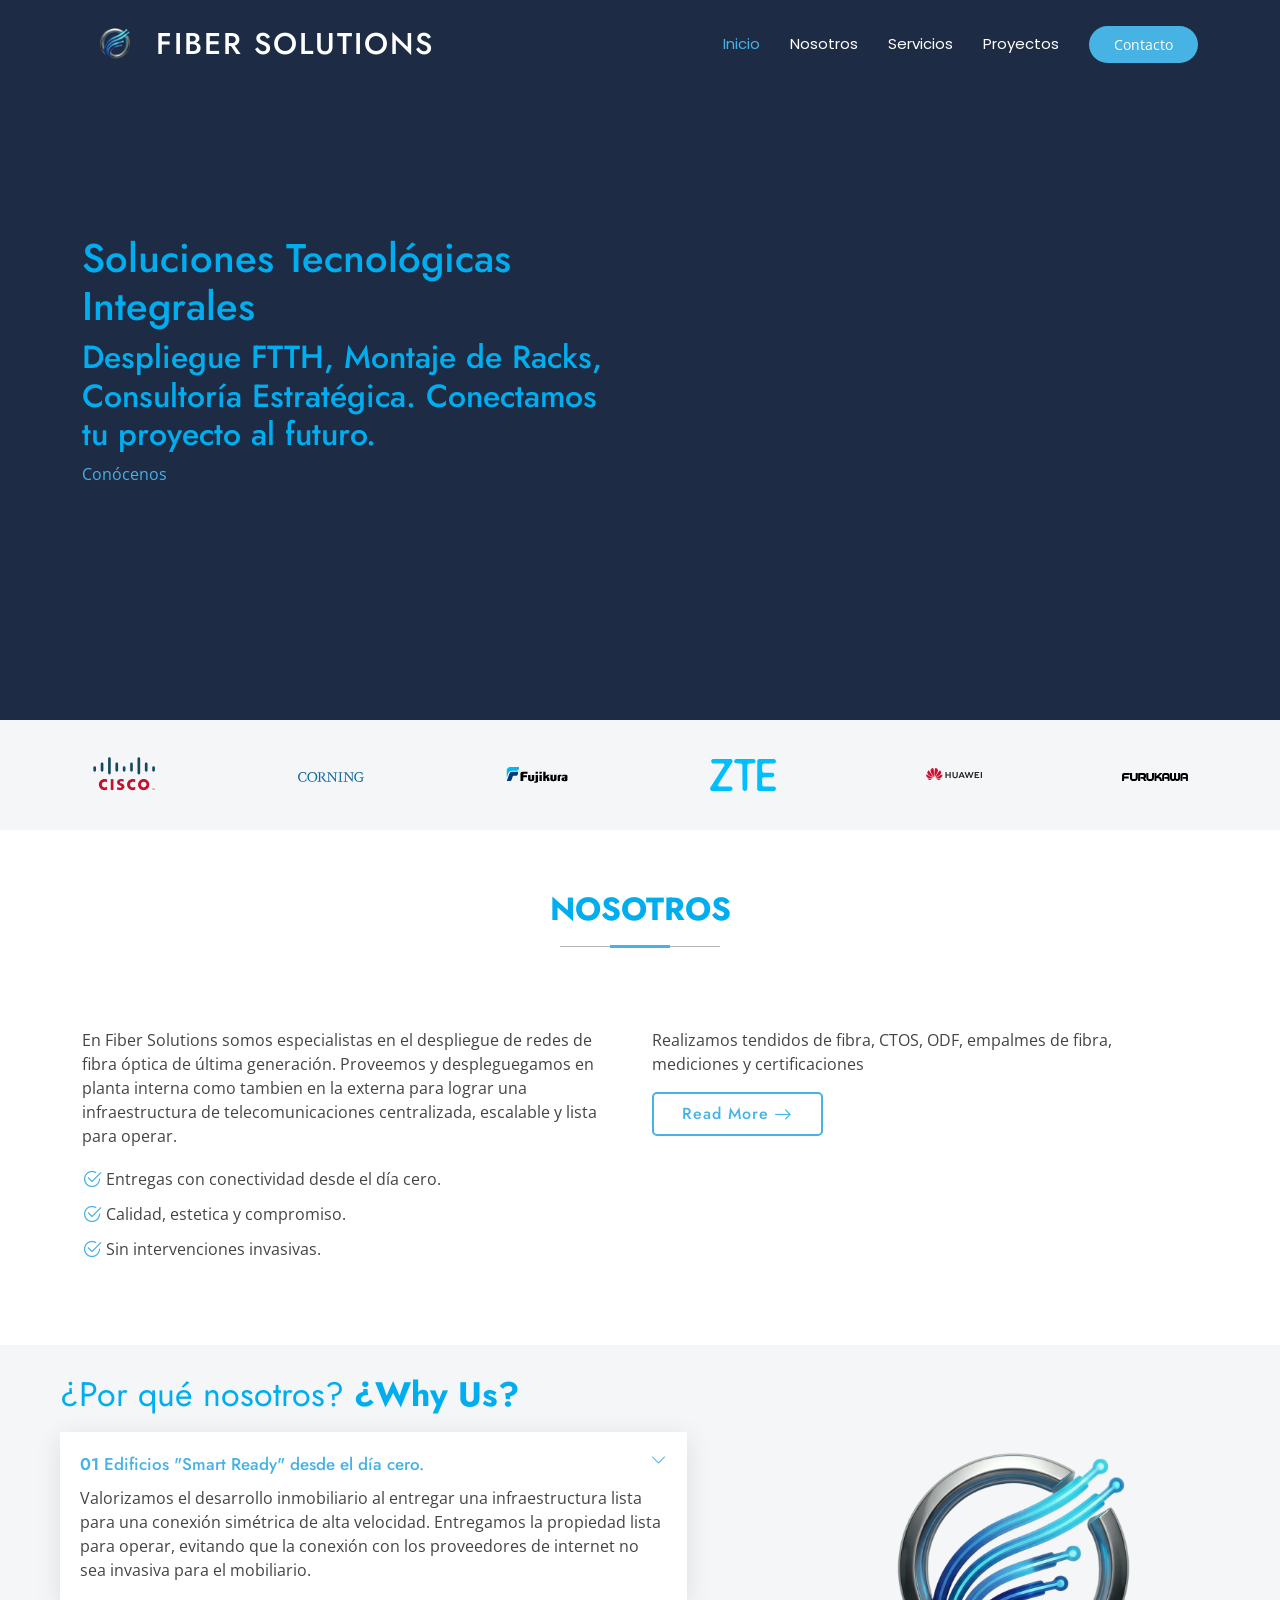
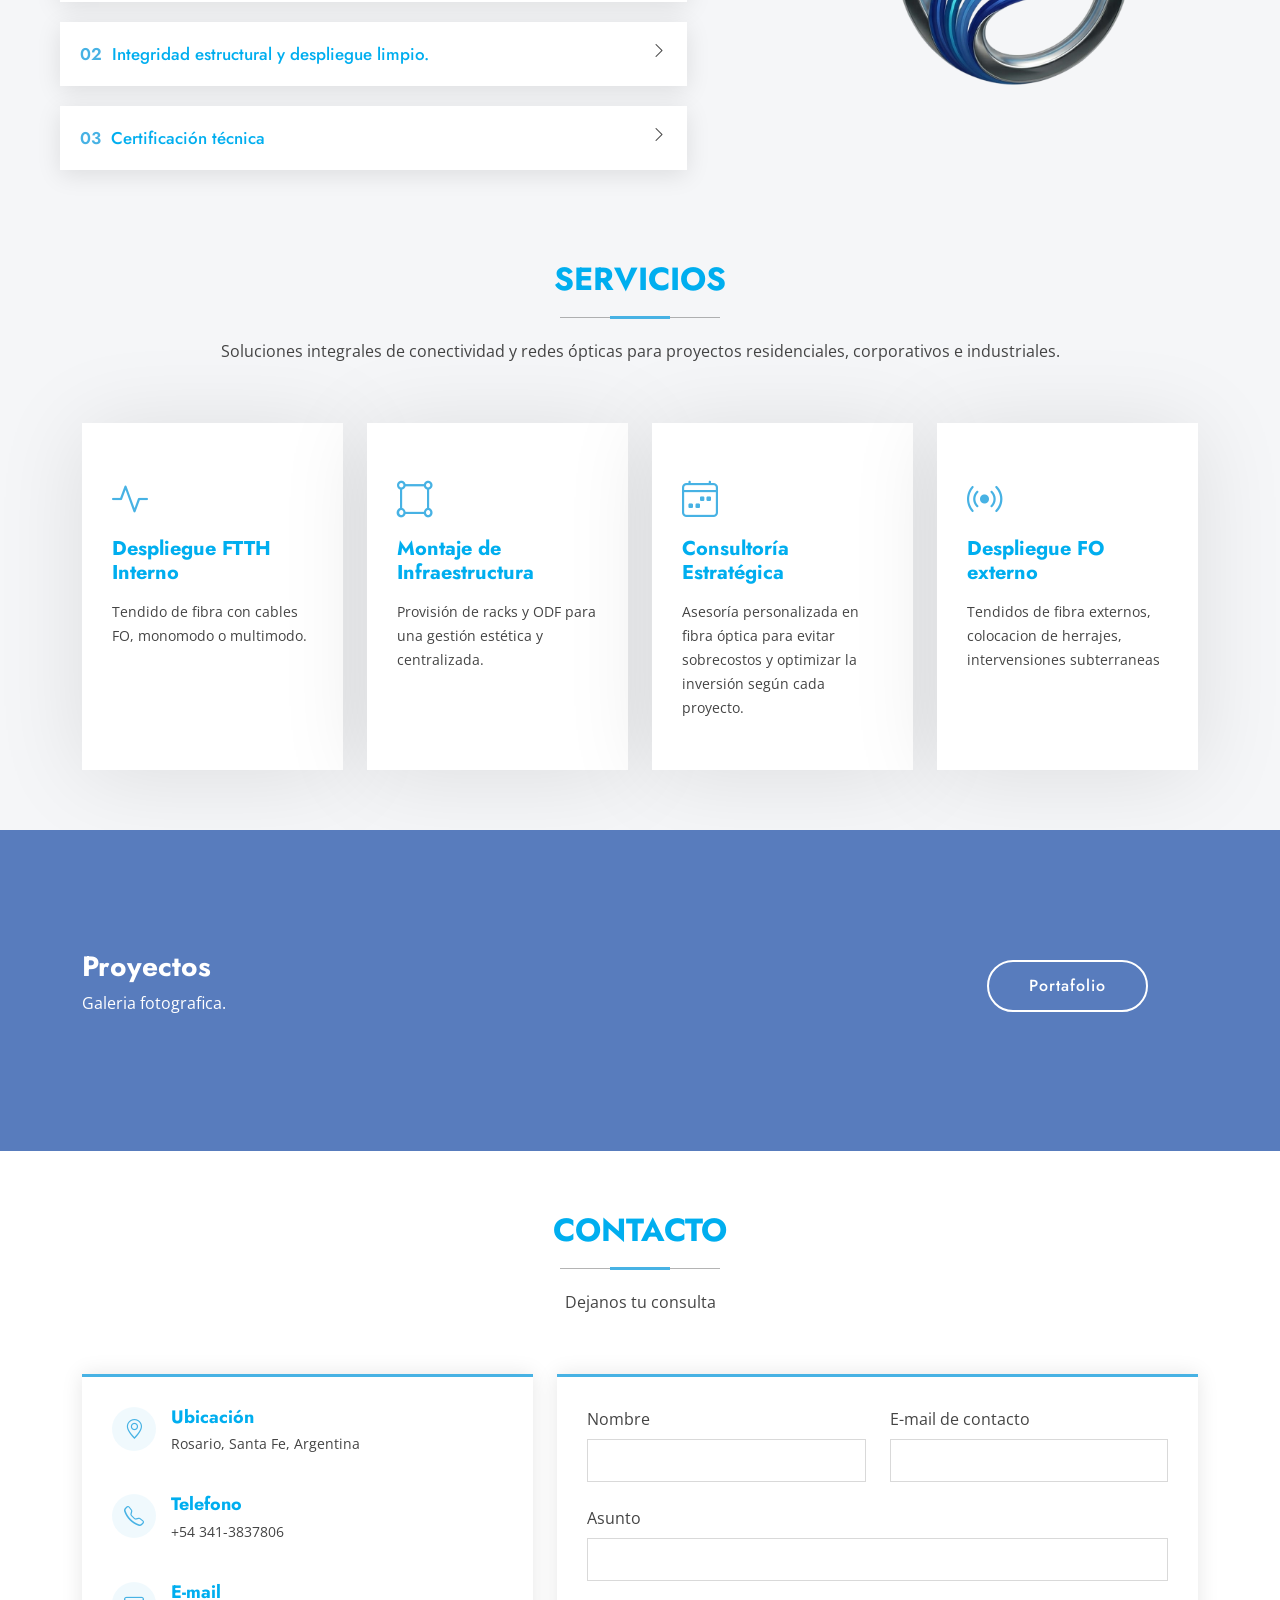
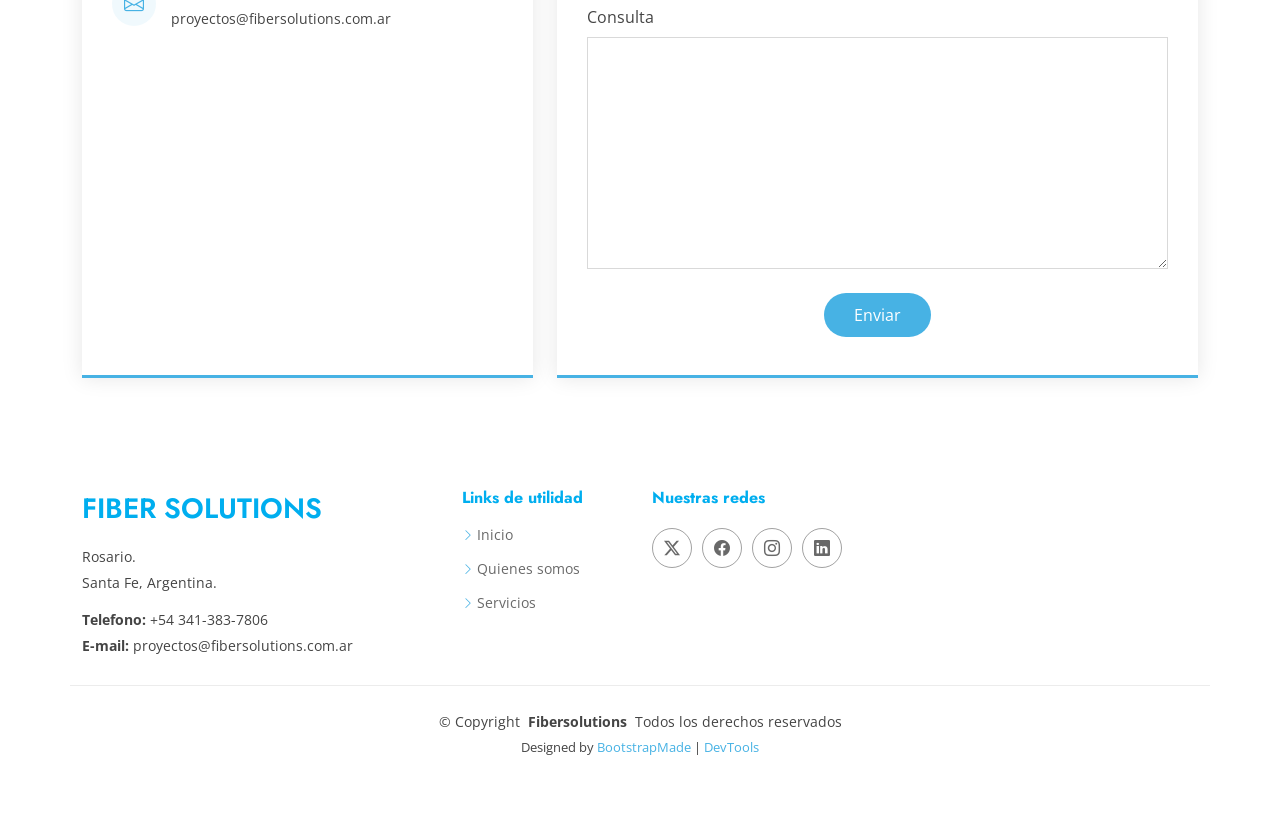
==== commit b4ed22bd: "Nuevo incio" ====
--- a/Arsha/index.html
+++ b/Arsha/index.html
@@ -9,7 +9,7 @@
   <meta name="keywords" content="">
 
   <!-- Favicons -->
-  <link href="assets/img/favicon.png" rel="icon">
+  <link href="assets/img/logo.png" rel="icon">
   <link href="assets/img/apple-touch-icon.png" rel="apple-touch-icon">
 
   <!-- Fonts -->
@@ -85,8 +85,76 @@
 
   <main class="main">
 
-    <!-- Hero Section -->
-    <section id="hero" class="hero section dark-background">
+<section id="hero" class="d-flex align-items-center">
+  <div class="container-fluid padding-0">
+    <div class="hero-slider swiper init-swiper">
+      
+      <script type="application/json" class="swiper-config">
+        {
+          "loop": true,
+          "speed": 1000,
+          "autoplay": {
+            "delay": 5000
+          },
+          "slidesPerView": 1,
+          "pagination": {
+            "el": ".swiper-pagination",
+            "type": "bullets",
+            "clickable": true
+          }
+        }
+      </script>
+
+      <div class="swiper-wrapper">
+
+        <div class="swiper-slide" style="background-image: url('assets/img/hero1.png');">
+          <div class="container hero-content text-center text-lg-start">
+            <div class="row">
+              <div class="col-lg-6 d-flex flex-column justify-content-center pt-4 pt-lg-0 order-2 order-lg-1" data-aos="fade-up" data-aos-delay="200">
+                <h1>Soluciones Tecnológicas Integrales</h1>
+                <h2>Despliegue FTTH, Montaje de Racks, Consultoría Estratégica. Conectamos tu proyecto al futuro.</h2>
+                <div class="d-flex justify-content-center justify-content-lg-start">
+                  <a href="#about" class="btn-get-started scrollto">Conócenos</a>
+                </div>
+              </div>
+            </div>
+          </div>
+        </div>
+
+        <div class="swiper-slide" style="background-image: url('assets/img/hero2.png');">
+          <div class="container hero-content text-center text-lg-start">
+            <div class="row">
+              <div class="col-lg-6 d-flex flex-column justify-content-center pt-4 pt-lg-0 order-2 order-lg-1">
+                <h1>Infraestructura</h1>
+                <h2>Montaje profesional de Racks y ODF para una gestión estética y centralizada de tu red.</h2>
+                <div class="d-flex justify-content-center justify-content-lg-start">
+                  <a href="#services" class="btn-get-started scrollto">Nuestros Servicios</a>
+                </div>
+              </div>
+            </div>
+          </div>
+        </div>
+
+        <div class="swiper-slide" style="background-image: url('assets/img/hero3.png');">
+          <div class="container hero-content text-center text-lg-start">
+            <div class="row">
+              <div class="col-lg-6 d-flex flex-column justify-content-center pt-4 pt-lg-0 order-2 order-lg-1">
+                <h1>Conectividad Óptica Pura</h1>
+                <h2>Especialistas en tendido de fibra monomodo y multimodo con terminaciones de precisión.</h2>
+                <div class="d-flex justify-content-center justify-content-lg-start">
+                  <a href="#contact" class="btn-get-started scrollto">Cotiza tu Proyecto</a>
+                </div>
+              </div>
+            </div>
+          </div>
+        </div>
+
+      </div>
+    </div>
+  </div>
+</section>
+ 
+    <!-- <section id="hero" class="hero section dark-background" HERO VIEJA>
 
       <div class="container">
         <div class="row gy-4">
@@ -104,7 +172,7 @@
         </div>
       </div>
 
-    </section><!-- /Hero Section -->
+    </section> -->
 
     <!-- Clients Section -->
     <section id="clients" class="clients section light-background">
@@ -115,16 +183,12 @@
           <script type="application/json" class="swiper-config">
             {
               "loop": true,
-              "speed": 600,
+              "speed": 500,
               "autoplay": {
                 "delay": 5000
               },
               "slidesPerView": "auto",
-              "pagination": {
-                "el": ".swiper-pagination",
-                "type": "bullets",
-                "clickable": true
-              },
+
               "breakpoints": {
                 "320": {
                   "slidesPerView": 2,
@@ -150,14 +214,14 @@
             }
           </script>
           <div class="swiper-wrapper align-items-center">
-            <div class="swiper-slide"><img src="assets/img/clients/clients-1.webp" class="img-fluid" alt=""></div>
-            <div class="swiper-slide"><img src="assets/img/clients/clients-2.webp" class="img-fluid" alt=""></div>
-            <div class="swiper-slide"><img src="assets/img/clients/clients-3.webp" class="img-fluid" alt=""></div>
-            <div class="swiper-slide"><img src="assets/img/clients/clients-4.webp" class="img-fluid" alt=""></div>
-            <div class="swiper-slide"><img src="assets/img/clients/clients-5.webp" class="img-fluid" alt=""></div>
-            <div class="swiper-slide"><img src="assets/img/clients/clients-6.webp" class="img-fluid" alt=""></div>
-            <div class="swiper-slide"><img src="assets/img/clients/clients-7.webp" class="img-fluid" alt=""></div>
-            <div class="swiper-slide"><img src="assets/img/clients/clients-8.webp" class="img-fluid" alt=""></div>
+            <div class="swiper-slide"><img src="assets/img/cisco-2.svg" class="img-fluid" alt=""></div>
+            <div class="swiper-slide"><img src="assets/img/corning-5.svg" class="img-fluid" alt=""></div>
+            <div class="swiper-slide"><img src="assets/img/fujikura-seeklogo.svg" class="img-fluid" alt=""></div>
+            <div class="swiper-slide"><img src="assets/img/zte-logo.svg" class="img-fluid" alt=""></div>
+            <div class="swiper-slide"><img src="assets/img/huawei-2.svg" class="img-fluid" alt=""></div>
+            <div class="swiper-slide"><img src="assets/img/furukawa.svg" class="img-fluid" alt=""></div>
+            <div class="swiper-slide"><img src="assets/img/sumitomo-electric-industries-logo.svg" class="img-fluid" alt=""></div>
+            <div class="swiper-slide"><img src="assets/img/mikrotik.svg" class="img-fluid" alt=""></div>
           </div>
         </div>
 
@@ -328,7 +392,7 @@
           <div class="col-xl-3 col-md-6 d-flex" data-aos="fade-up" data-aos-delay="100">
             <div class="service-item position-relative">
               <div class="icon"><i class="bi bi-activity icon"></i></div>
-              <h4><a href="" class="stretched-link">Despliegue FTTH Interno</a></h4>
+              <h4>Despliegue FTTH Interno</h4>
               <p> Tendido de fibra con cables FO, monomodo o multimodo.</p>
             </div>
           </div><!-- End Service Item -->
@@ -336,7 +400,7 @@
           <div class="col-xl-3 col-md-6 d-flex" data-aos="fade-up" data-aos-delay="200">
             <div class="service-item position-relative">
               <div class="icon"><i class="bi bi-bounding-box-circles icon"></i></div>
-              <h4><a href="" class="stretched-link">Montaje de Infraestructura</a></h4>
+              <h4>Montaje de Infraestructura</h4>
               <p> Provisión  de racks y ODF para una gestión estética y centralizada.</p>
             </div>
           </div><!-- End Service Item -->
@@ -344,7 +408,7 @@
           <div class="col-xl-3 col-md-6 d-flex" data-aos="fade-up" data-aos-delay="300">
             <div class="service-item position-relative">
               <div class="icon"><i class="bi bi-calendar4-week icon"></i></div>
-              <h4><a href="" class="stretched-link">Consultoría Estratégica</a></h4>
+              <h4>Consultoría Estratégica</h4>
               <p> Asesoría personalizada en fibra óptica para evitar sobrecostos y optimizar la inversión según cada proyecto.</p>
             </div>
           </div><!-- End Service Item -->
@@ -352,7 +416,7 @@
           <div class="col-xl-3 col-md-6 d-flex" data-aos="fade-up" data-aos-delay="400">
             <div class="service-item position-relative">
               <div class="icon"><i class="bi bi-broadcast icon"></i></div>
-              <h4><a href="" class="stretched-link">Despliegue FO externo</a></h4>
+              <h4>Despliegue FO externo</h4>
               <p>Tendidos de fibra externos, colocacion de herrajes, intervensiones subterraneas</p>
             </div>
           </div><!-- End Service Item -->
@@ -472,11 +536,11 @@
 
         <div class="row" data-aos="zoom-in" data-aos-delay="100">
           <div class="col-xl-9 text-center text-xl-start">
-            <h3>Call To Action</h3>
-            <p>Duis aute irure dolor in reprehenderit in voluptate velit esse cillum dolore eu fugiat nulla pariatur. Excepteur sint occaecat cupidatat non proident, sunt in culpa qui officia deserunt mollit anim id est laborum.</p>
+            <h3>Proyectos</h3>
+            <p>Galeria fotografica.</p>
           </div>
           <div class="col-xl-3 cta-btn-container text-center">
-            <a class="cta-btn align-middle" href="#">Call To Action</a>
+            <a class="cta-btn align-middle" href="proyectos.html">Portafolio</a>
           </div>
         </div>
 
--- a/Arsha/assets/css/main.css
+++ b/Arsha/assets/css/main.css
@@ -846,7 +846,7 @@
 /*--------------------------------------------------------------
 # Hero Section
 --------------------------------------------------------------*/
-.hero {
+/* .hero {
   width: 100%;
   min-height: 80vh;
   position: relative;
@@ -942,7 +942,99 @@
   100% {
     transform: translateY(-10px);
   }
-}
+} */
+
+/*--------------------------------------------------------------
+# Hero Section con Carrusel (Ancho Completo) - CORREGIDO
+--------------------------------------------------------------*/
+#hero {
+  width: 100%;
+  height: 80vh; /* Altura del inicio, ajustable */
+  padding: 0;
+  overflow: hidden;
+  position: relative;
+  background: #283a5a; /* Color de fondo azul oscuro de Arsha por seguridad */
+}
+
+/* 1. Forzamos al contenedor principal de Swiper a llenar el héroe */
+#hero .hero-slider {
+  width: 100%;
+  height: 100%;
+  position: absolute;
+  top: 0;
+  left: 0;
+}
+
+/* 2. Aseguramos que el wrapper de slides ocupe todo el espacio */
+#hero .swiper-wrapper {
+  width: 100%;
+  height: 100%;
+}
+
+/* 3. Estilos clave para cada Slide (imagen de fondo) a ANCHO COMPLETO */
+#hero .swiper-slide {
+  height: 100%;
+  background-size: cover;    /* La imagen escala para cubrir SIN deformarse */
+  background-position: center center; /* Centrada */
+  background-repeat: no-repeat;
+  position: relative;
+  display: flex;
+  align-items: center;
+}
+
+/* 4. Overlay oscuro automático para todos los slides (filtro) */
+#hero .swiper-slide:before {
+  content: "";
+  background: rgba(26, 38, 59, 0.7); /* Azul oscuro de Arsha con opacidad */
+  position: absolute;
+  bottom: 0;
+  top: 0;
+  left: 0;
+  right: 0;
+  z-index: 1; /* Por debajo del texto */
+}
+
+/* 5. Aseguramos que el contenido esté por encima del overlay */
+#hero .hero-content {
+  position: relative;
+  z-index: 2; /* Por encima del overlay */
+  color: #fff;
+  width: 100%; /* El contenedor interno también a ancho completo */
+}
+
+/* Estilos de los puntitos de paginación */
+#hero .swiper-pagination-bullet {
+  width: 12px;
+  height: 12px;
+  background-color: #fff;
+  opacity: 0.5;
+}
+
+#hero .swiper-pagination-bullet-active {
+  background-color: #47b2e4; /* Azul claro de Arsha */
+  opacity: 1;
+}
+
+/* Ajustes para móviles */
+@media (max-width: 991px) {
+  #hero {
+    height: 100vh; /* Pantalla completa en móviles */
+  }
+  #hero .hero-content h1 {
+    font-size: 28px;
+    line-height: 36px;
+  }
+  #hero .hero-content h2 {
+    font-size: 18px;
+    line-height: 24px;
+  }
+}
+
+
+
+
+
+
 
 /*--------------------------------------------------------------
 # Clients Section
@@ -1018,6 +1110,7 @@
 .about .read-more:hover i {
   transform: translate(5px, 0);
 }
+
 
 /*--------------------------------------------------------------
 # Why Us Section
@@ -3286,9 +3379,7 @@
 /*--------------------------------------------------------------
 # Starter Section Section
 --------------------------------------------------------------*/
-.starter-section {
-  /* Add your styles here */
-}
+
 
 /*--------------------------------------------------------------
 # Error 404 Section
@@ -3574,4 +3665,15 @@
   padding-left: 5px;
   color: color-mix(in srgb, var(--default-color), transparent 60%);
   font-size: 14px;
+}
+
+/* Franja oscura exclusiva para la sección Proyectos */
+#header.bg-solo-proyectos {
+  background: rgba(40, 58, 90, 0.95) !important;
+  box-shadow: 0px 2px 15px rgba(0, 0, 0, 0.1);
+}
+
+/* Empujar el contenido de Proyectos hacia abajo para que el menú no lo tape */
+#portfolio {
+  padding-top: 200px; /* Podés subir o bajar este número si querés más o menos espacio */
 }
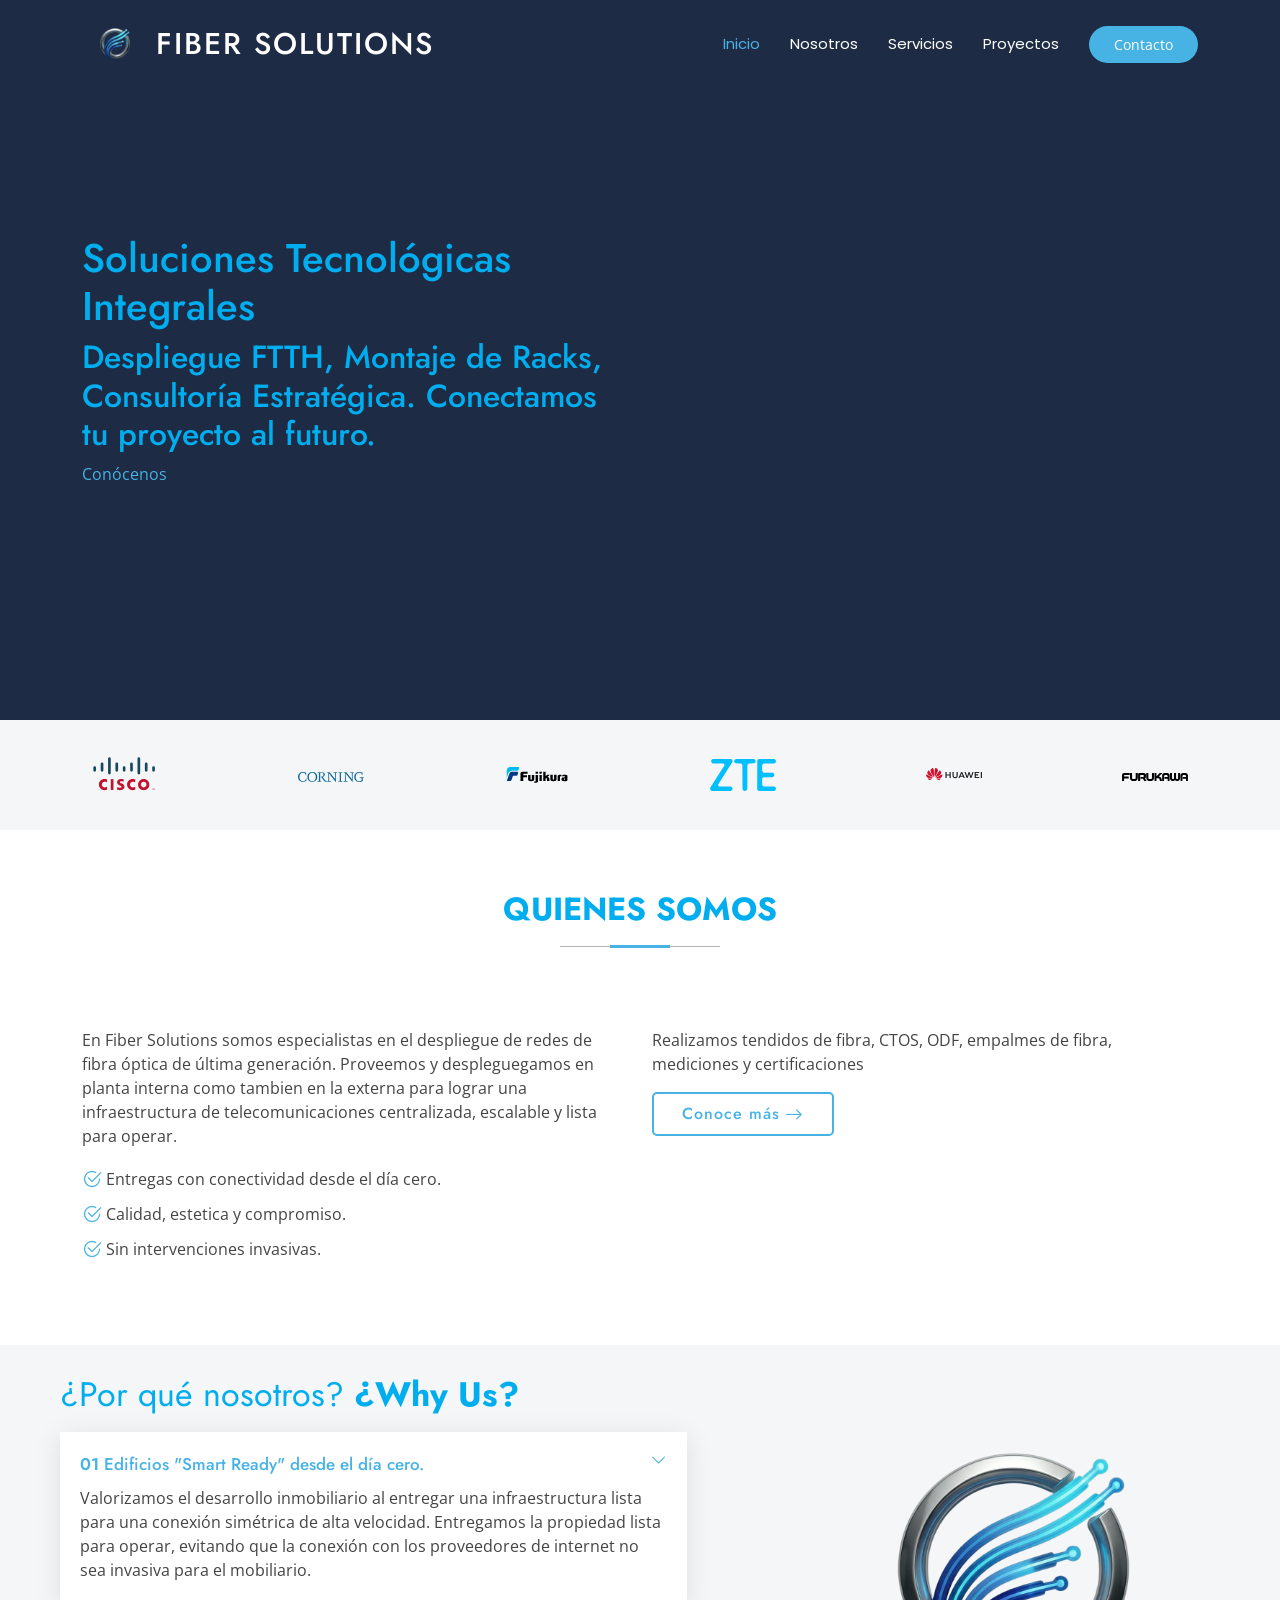
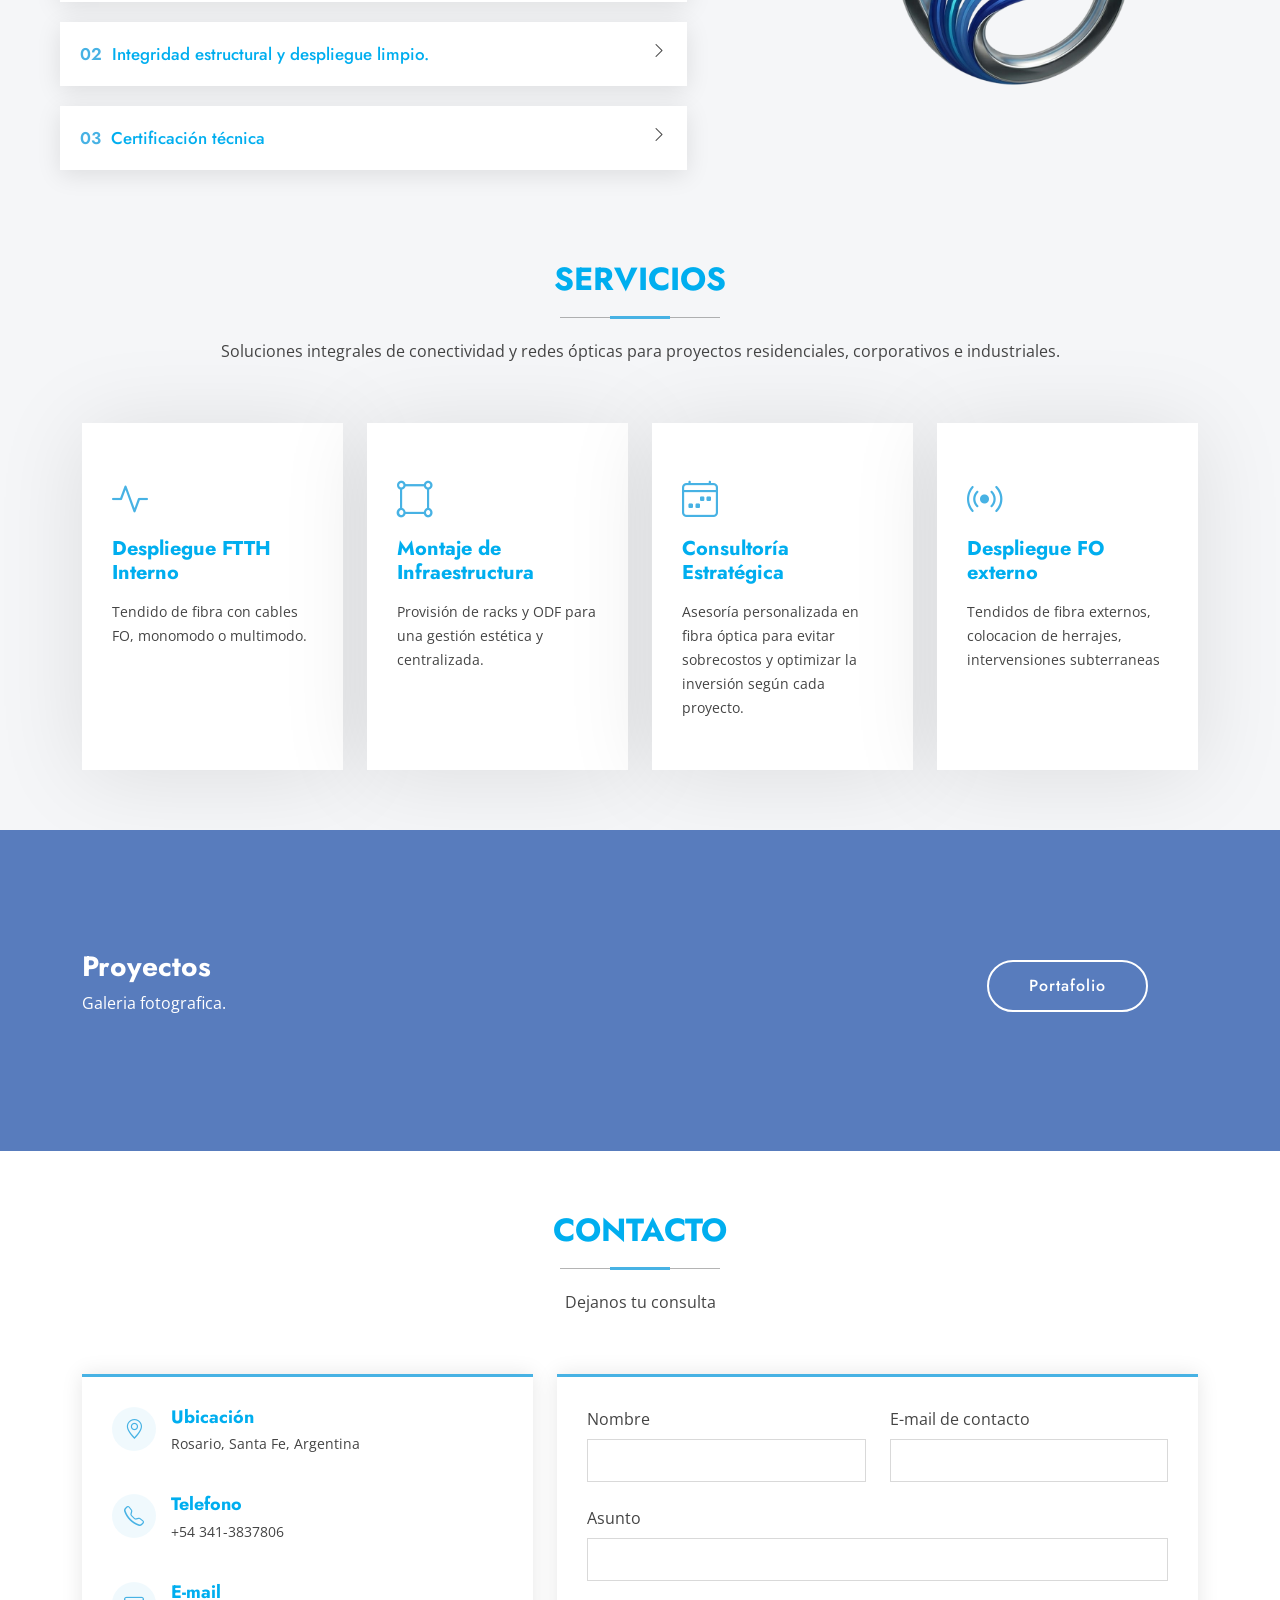
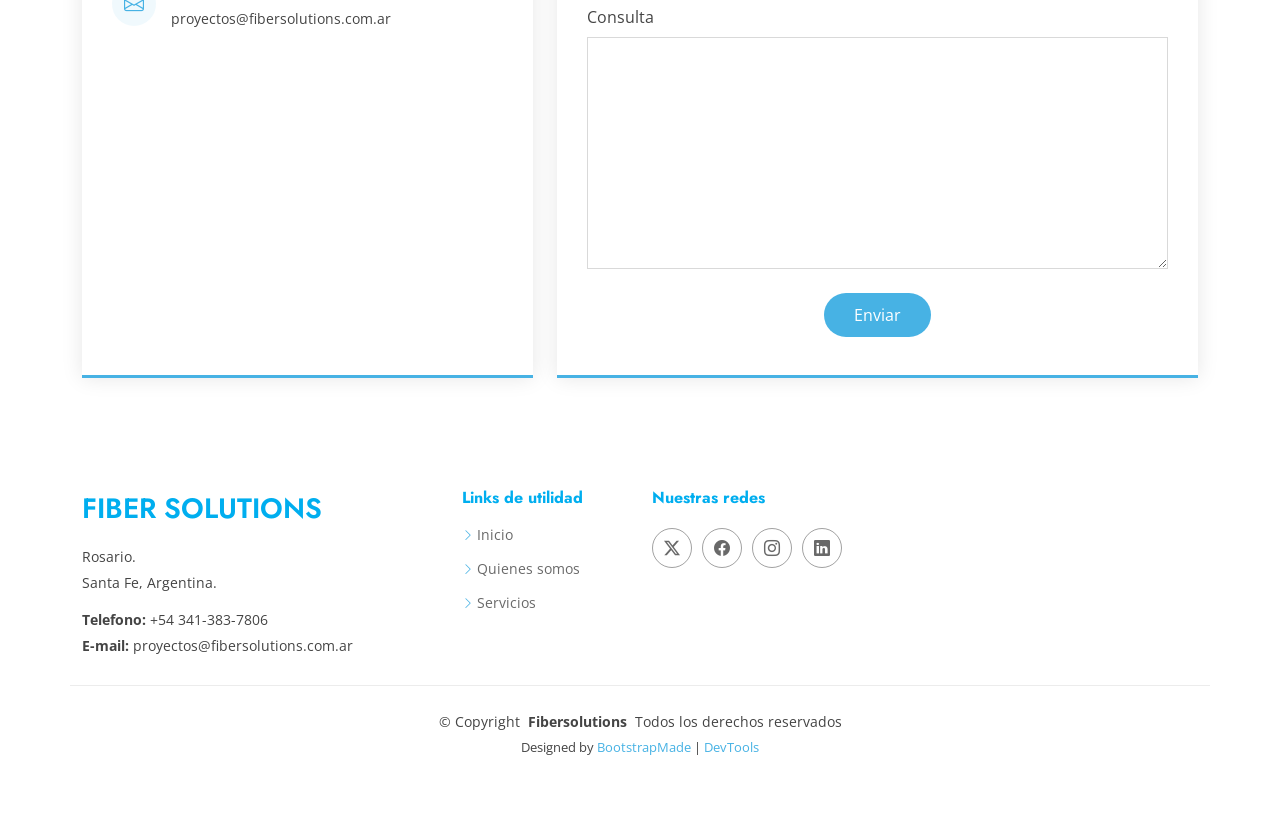
==== commit d454eefa: "update" ====
--- a/Arsha/index.html
+++ b/Arsha/index.html
@@ -234,7 +234,7 @@
 
       <!-- Section Title -->
       <div class="container section-title" data-aos="fade-up">
-        <h2>Nosotros</h2>
+        <h2>Quienes somos</h2>
       </div><!-- End Section Title -->
 
       <div class="container">
@@ -254,7 +254,7 @@
 
           <div class="col-lg-6" data-aos="fade-up" data-aos-delay="200">
             <p> Realizamos tendidos de fibra, CTOS, ODF, empalmes de fibra, mediciones  y certificaciones</p>
-            <a href="#" class="read-more"><span>Read More</span><i class="bi bi-arrow-right"></i></a>
+            <a href="proyectos.html" class="read-more"><span>Conoce más</span><i class="bi bi-arrow-right"></i></a>
           </div>
 
         </div>
--- a/Arsha/assets/css/main.css
+++ b/Arsha/assets/css/main.css
@@ -2325,6 +2325,10 @@
 /*--------------------------------------------------------------
 # Portfolio Details Section
 --------------------------------------------------------------*/
+.portfolio-details {
+  padding-top: 200px; /* El mismo espacio que le dimos a Proyectos */
+}
+
 .portfolio-details .portfolio-details-slider img {
   width: 100%;
 }
@@ -3676,4 +3680,4 @@
 /* Empujar el contenido de Proyectos hacia abajo para que el menú no lo tape */
 #portfolio {
   padding-top: 200px; /* Podés subir o bajar este número si querés más o menos espacio */
-}+}
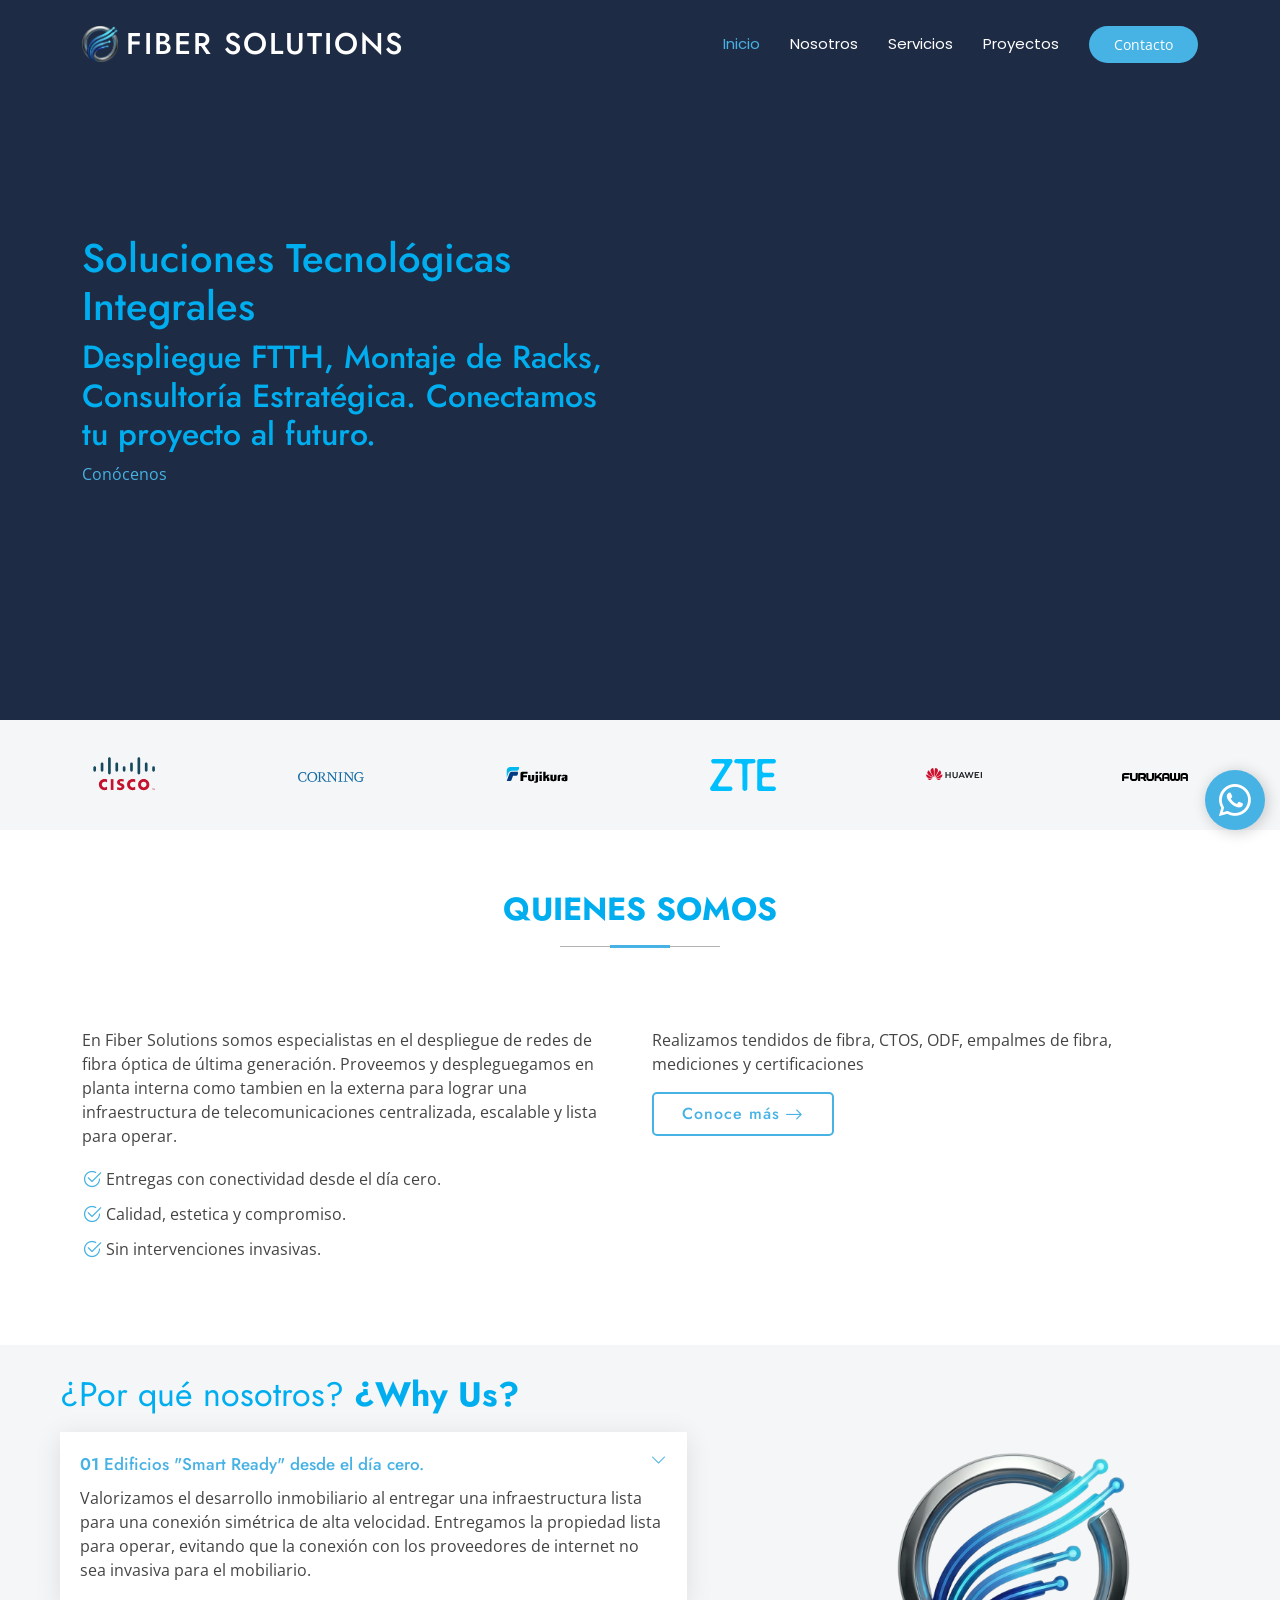
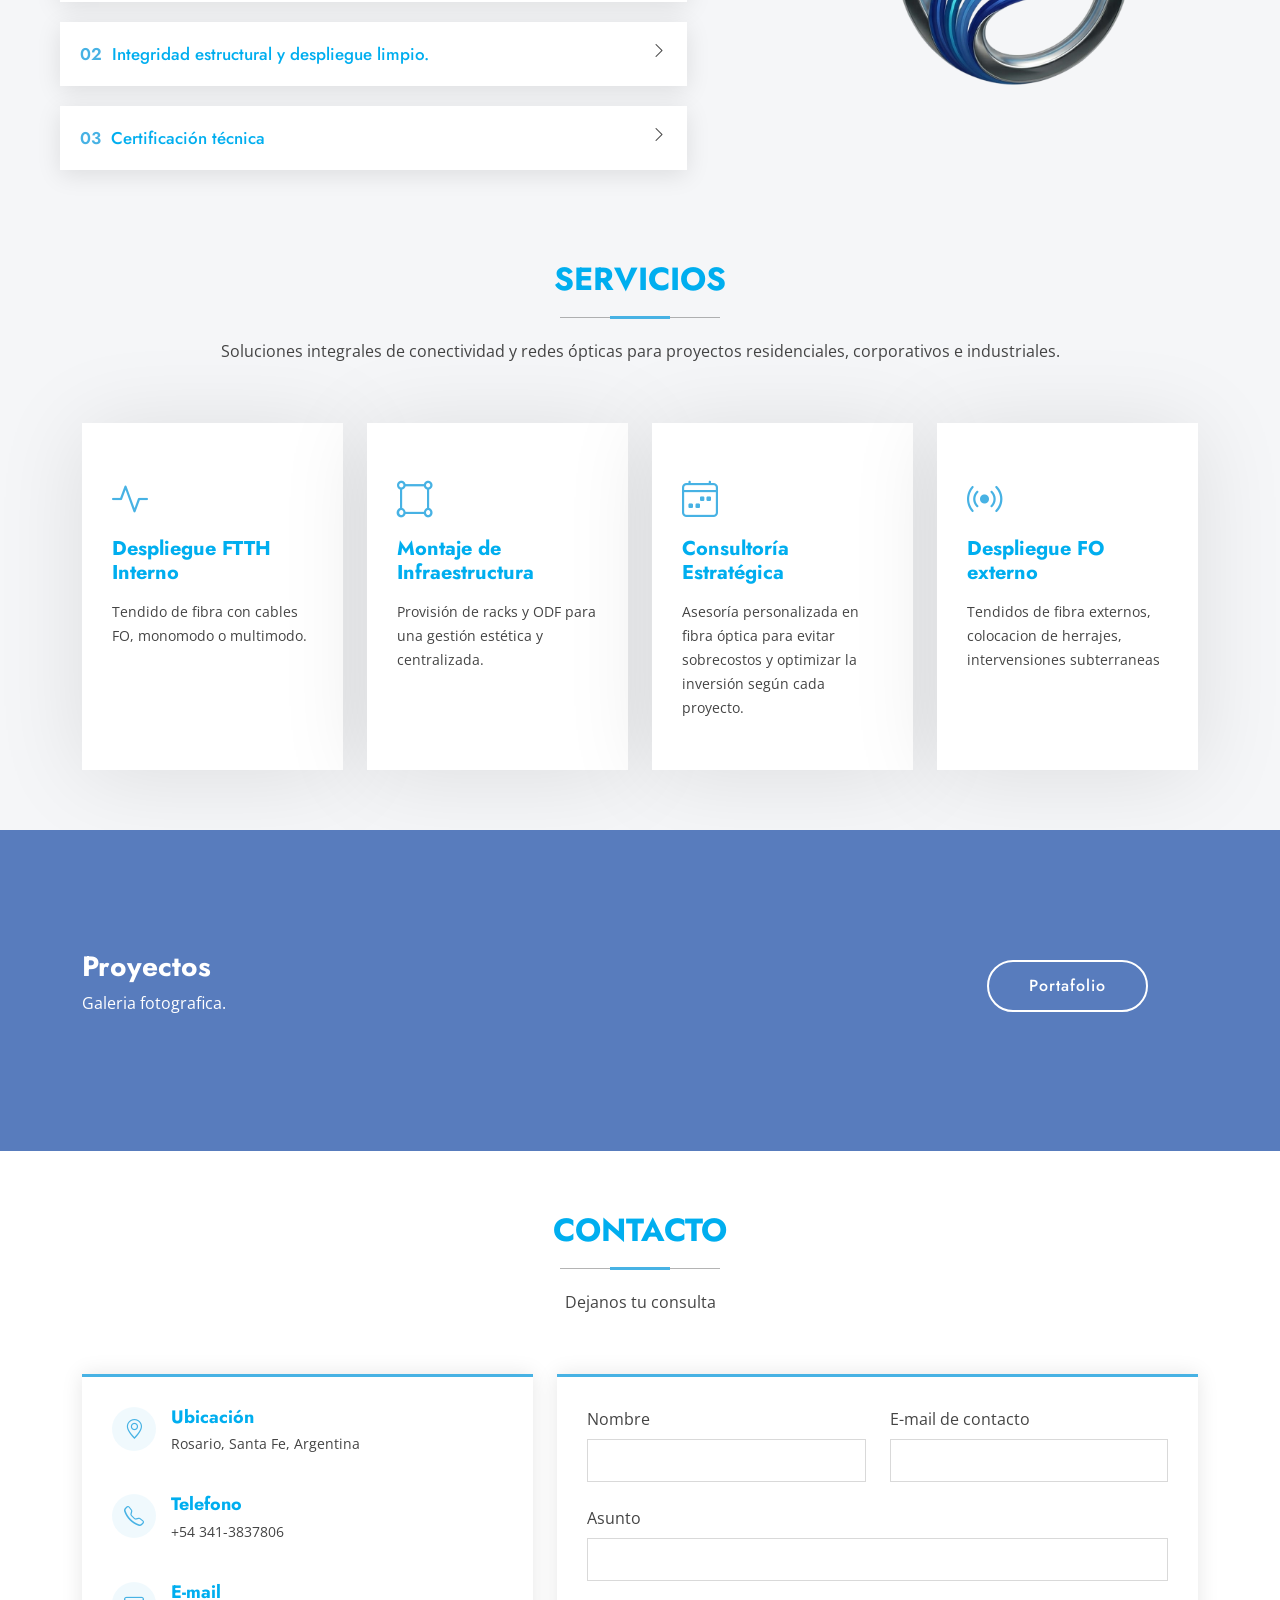
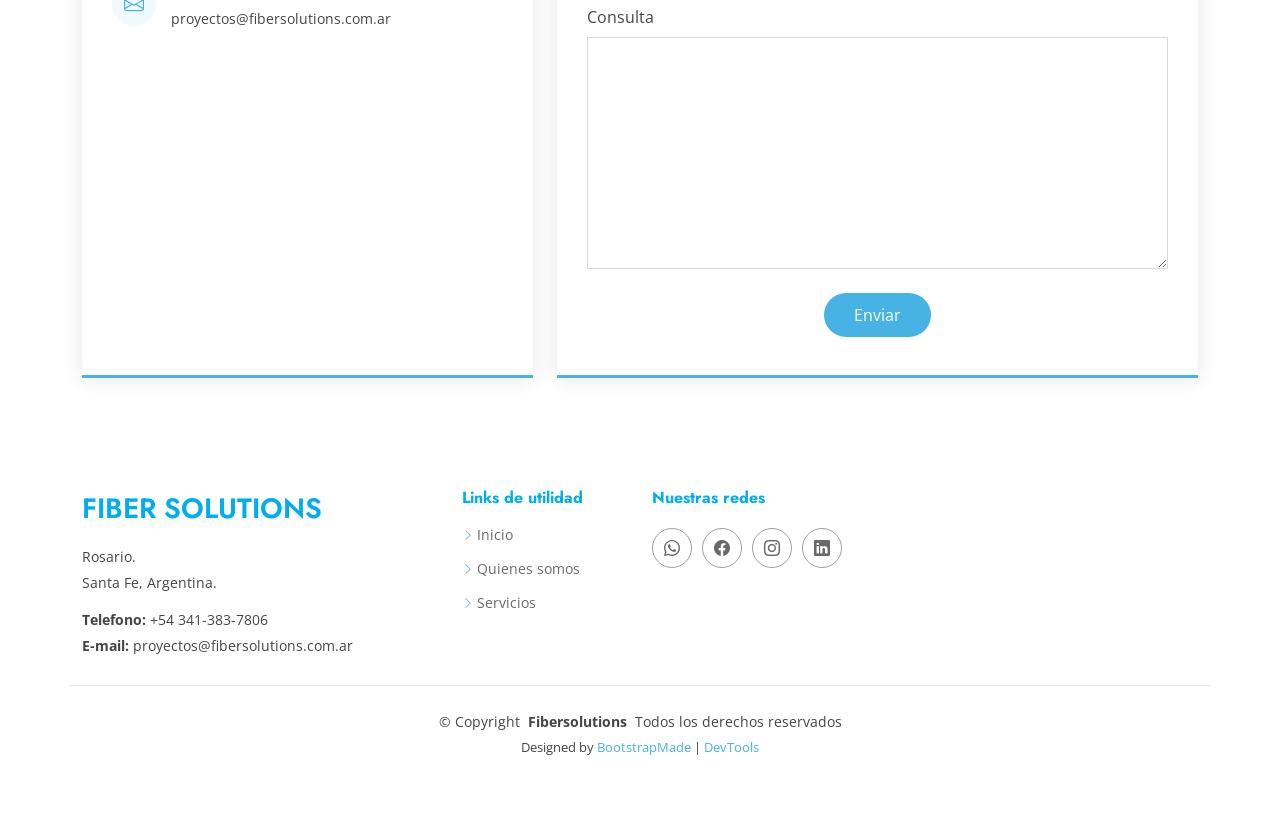
==== commit 64caa09d: "update" ====
--- a/Arsha/index.html
+++ b/Arsha/index.html
@@ -9,7 +9,7 @@
   <meta name="keywords" content="">
 
   <!-- Favicons -->
-  <link href="assets/img/logo.png" rel="icon">
+  <link href="assets/img/favicon.ico" rel="icon">
   <link href="assets/img/apple-touch-icon.png" rel="apple-touch-icon">
 
   <!-- Fonts -->
@@ -43,7 +43,7 @@
 
       <a href="index.html" class="logo d-flex align-items-center me-auto">
         <!-- Uncomment the line below if you also wish to use an image logo -->
-        <img src="assets/img/logo.png" alt=""> 
+        <img src="assets/img/fulllogo.png" alt=""> 
         <h1 class="sitename">Fiber Solutions</h1>
       </a>
 
@@ -1172,9 +1172,9 @@
           <h4>Nuestras redes</h4>
           <!-- <p>Siguenos</p> -->
           <div class="social-links d-flex">
-            <a href=""><i class="bi bi-twitter-x"></i></a>
+            <a href="https://wa.me/5493413837806?text=Hola,%20vengo%20desde%20la%20página%20web%20y%20quisiera%20más%20información." target="_blank"><i class="bi bi-whatsapp"></i></a>
             <a href=""><i class="bi bi-facebook"></i></a>
-            <a href=""><i class="bi bi-instagram"></i></a>
+            <a href="https://www.instagram.com/fibersolutions_ar?igsh=MWl2OXp1aTRpenVuaQ==" target="_blank"><i class="bi bi-instagram"></i></a>
             <a href=""><i class="bi bi-linkedin"></i></a>
           </div>
         </div>
@@ -1214,6 +1214,9 @@
   <!-- Main JS File -->
   <script src="assets/js/main.js"></script>
 
+<a href="https://wa.me/5493413837806?text=Hola,%20vengo%20desde%20la%20página%20web%20y%20quisiera%20más%20información." class="whatsapp-float" target="_blank">
+    <i class="bi bi-whatsapp"></i>
+  </a>
 </body>
 
 </html>
--- a/Arsha/assets/css/main.css
+++ b/Arsha/assets/css/main.css
@@ -3681,3 +3681,41 @@
 #portfolio {
   padding-top: 200px; /* Podés subir o bajar este número si querés más o menos espacio */
 }
+
+/*--------------------------------------------------------------
+# Botón Flotante de WhatsApp
+--------------------------------------------------------------*/
+.whatsapp-float {
+  position: fixed;
+  width: 60px;
+  height: 60px;
+  bottom: 40px;
+  right: 15px;
+  bottom: 70px;
+  background-color: #47b2e4;
+  color: #FFF;
+  border-radius: 50px;
+  text-align: center;
+  font-size: 32px; /* Tamaño del ícono */
+  box-shadow: 2px 2px 15px rgba(0, 0, 0, 0.2);
+  z-index: 9999; /* Para que siempre esté por encima de todo */
+  display: flex;
+  align-items: center;
+  justify-content: center;
+  transition: all 0.3s ease;
+}
+
+/* Efecto al pasar el mouse por encima */
+.whatsapp-float:hover {
+  background-color: #25d366;
+  color: #fff;
+  transform: scale(1.1); /* Se agranda un poquito, queda muy pro */
+}
+
+/* OPCIONAL: Si al final decides que lo quieres a la DERECHA, 
+  justo por encima del botón de subir, borra el "left: 40px;" de arriba
+  y usa estos dos valores en su lugar:
+  
+  right: 15px;
+  bottom: 70px;
+*/
